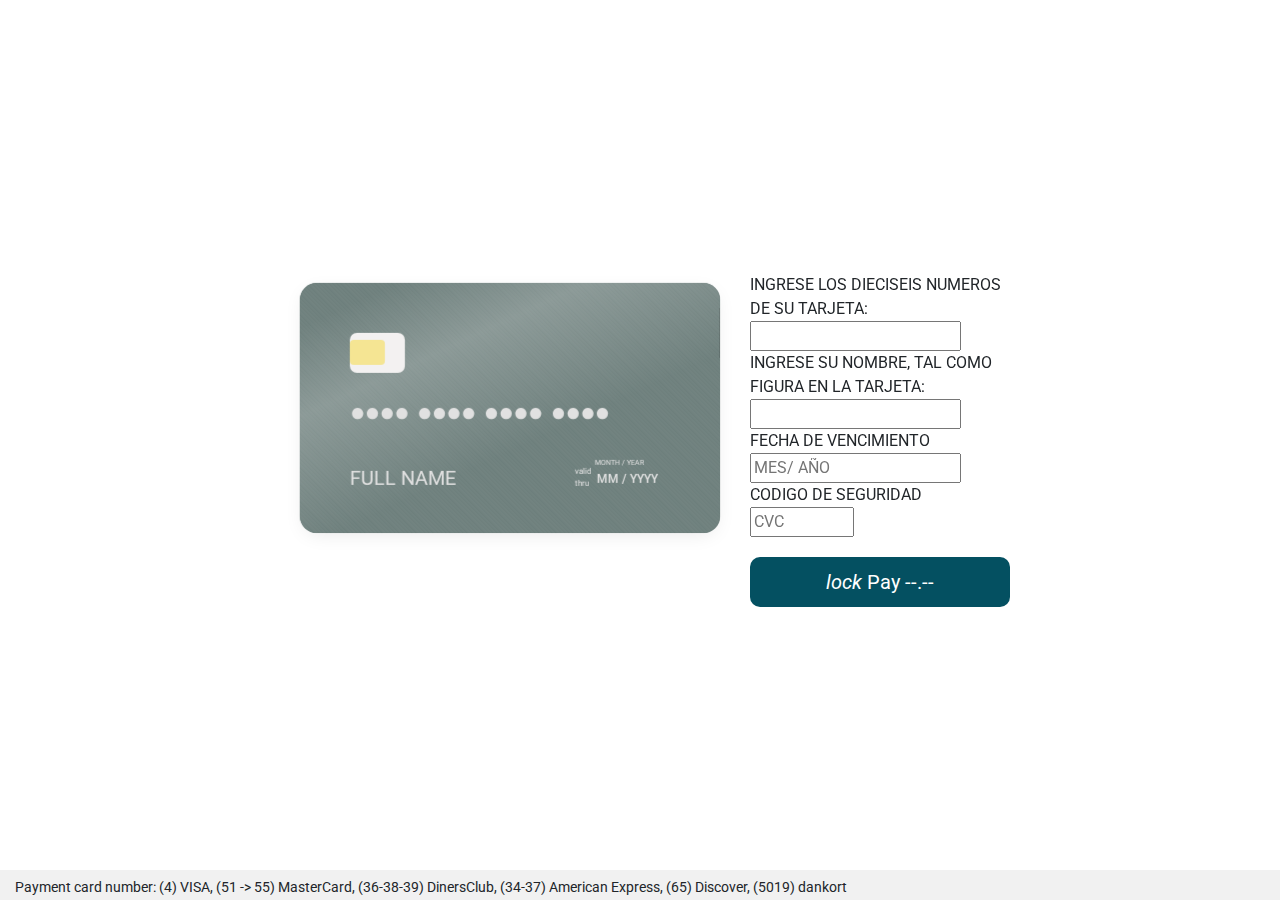
==== pagos.html @ a0149556 "contacto" ====
<!DOCTYPE html>
<html lang="en">
<head>
    <meta charset="UTF-8">
    <meta http-equiv="X-UA-Compatible" content="IE=edge">
    <meta name="viewport" content="width=device-width, initial-scale=1.0">
    <title>Document</title>
    <link rel="stylesheet" href="css/styles.css">
    <link rel="stylesheet" href="css/pagos.css">
</head>
<body class="pagos-body">
    <div class="pagos-tips">
        Payment card number: (4) VISA, (51 -> 55) MasterCard, (36-38-39) DinersClub, (34-37) American Express, (65) Discover, (5019) dankort
        </div>
        
        <div class="pagos-container">
          <div class="pagos-col1">
            <div class="pagos-card">
              <div class="pagos-front">
                <div class="pagos-type">
                  <img class="pagos-img pagos-bankid"/>
                </div>
                <span class="pagos-chip"></span>
                <span class="pagos-card_number">&#x25CF;&#x25CF;&#x25CF;&#x25CF; &#x25CF;&#x25CF;&#x25CF;&#x25CF; &#x25CF;&#x25CF;&#x25CF;&#x25CF; &#x25CF;&#x25CF;&#x25CF;&#x25CF; </span>
                <div class="pagos-date"><span class="pagos-date_value">MM / YYYY</span></div>
                <span class="pagos-fullname">FULL NAME</span>
              </div>
              <div class="pagos-back">
                <div class="pagos-magnetic"></div>
                <div class="pagos-bar"></div>
                <span class="pagos-seccode">&#x25CF;&#x25CF;&#x25CF;</span>
                <span class="pagos-chip"></span><span class="pagos-disclaimer">This card is property of Random Bank of Random corporation. <br> If found please return to Random Bank of Random corporation - 21968 Paris, Verdi Street, 34 </span>
              </div>
            </div>
          </div>
          <div class="pagos-col2">
            <label class="pagos-label">INGRESE LOS DIECISEIS NUMEROS DE SU TARJETA:</label>
            <input class="pagos-input pagos-number" type="text" ng-model="ncard" maxlength="19" onkeypress='return event.charCode >= 48 && event.charCode <= 57'/>
            <label class="pagos-label">INGRESE SU NOMBRE, TAL COMO FIGURA EN LA TARJETA:</label>
            <input class="pagos-input pagos-inputname" type="text" placeholder=""/>
            <label class="pagos-label">FECHA DE VENCIMIENTO</label>
            <input class="pagos-input pagos-expire" type="text" placeholder="MES/ AÑO"/>
            <label class="pagos-label"  >CODIGO DE SEGURIDAD</label>
            <input class="pagos-input pagos-ccv" type="text" placeholder="CVC" maxlength="3" onkeypress='return event.charCode >= 48 && event.charCode <= 57'/>
            <button class="pagos-buy"><i class="material-icons">lock</i> Pay --.-- </button>
          </div>
        </div>
    <script src="https://code.jquery.com/jquery-3.6.0.min.js"></script>
    <script src="js/pagos.js"></script>   
</body>
</html>
---- css/styles.css ----
@charset "UTF-8";

:root {
  --bs-blue: #0d6efd;
  --bs-indigo: #6610f2;
  --bs-purple: #6f42c1;
  --bs-pink: #d63384;
  --bs-red: #dc3545;
  --bs-orange: #fd7e14;
  --bs-yellow: #ffc107;
  --bs-green: #198754;
  --bs-teal: #20c997;
  --bs-cyan: #0dcaf0;
  --bs-white: #fff;
  --bs-gray: #6c757d;
  --bs-gray-dark: #343a40;
  --bs-gray-100: #f8f9fa;
  --bs-gray-200: #e9ecef;
  --bs-gray-300: #dee2e6;
  --bs-gray-400: #ced4da;
  --bs-gray-500: #adb5bd;
  --bs-gray-600: #6c757d;
  --bs-gray-700: #495057;
  --bs-gray-800: #343a40;
  --bs-gray-900: #212529;
  --bs-primary: #0d6efd;
  --bs-secondary: #6c757d;
  --bs-success: #198754;
  --bs-info: #0dcaf0;
  --bs-warning: #ffc107;
  --bs-danger: #dc3545;
  --bs-light: #f8f9fa;
  --bs-dark: #212529;
  --bs-primary-rgb: 13, 110, 253;
  --bs-secondary-rgb: 108, 117, 125;
  --bs-success-rgb: 25, 135, 84;
  --bs-info-rgb: 13, 202, 240;
  --bs-warning-rgb: 255, 193, 7;
  --bs-danger-rgb: 220, 53, 69;
  --bs-light-rgb: 248, 249, 250;
  --bs-dark-rgb: 33, 37, 41;
  --bs-white-rgb: 255, 255, 255;
  --bs-black-rgb: 0, 0, 0;
  --bs-body-rgb: 33, 37, 41;
  --bs-font-sans-serif: system-ui, -apple-system, "Segoe UI", Roboto, "Helvetica Neue", Arial, "Noto Sans", "Liberation Sans", sans-serif, "Apple Color Emoji", "Segoe UI Emoji", "Segoe UI Symbol", "Noto Color Emoji";
  --bs-font-monospace: SFMono-Regular, Menlo, Monaco, Consolas, "Liberation Mono", "Courier New", monospace;
  --bs-gradient: linear-gradient(180deg, rgba(255, 255, 255, 0.15), rgba(255, 255, 255, 0));
  --bs-body-font-family: Lato, -apple-system, BlinkMacSystemFont, Segoe UI, Roboto, Helvetica Neue, Arial, sans-serif, Apple Color Emoji, Segoe UI Emoji, Segoe UI Symbol, Noto Color Emoji;
  --bs-body-font-size: 1rem;
  --bs-body-font-weight: 400;
  --bs-body-line-height: 1.5;
  --bs-body-color: #212529;
  --bs-body-bg: #fff;
}

*,
*::before,
*::after {
  box-sizing: border-box;
}

@media (prefers-reduced-motion: no-preference) {
  :root {
    scroll-behavior: smooth;
  }
}

body {
  margin: 0;
  font-family: var(--bs-body-font-family);
  font-size: var(--bs-body-font-size);
  font-weight: var(--bs-body-font-weight);
  line-height: var(--bs-body-line-height);
  color: var(--bs-body-color);
  text-align: var(--bs-body-text-align);
  background-color: var(--bs-body-bg);
  -webkit-text-size-adjust: 100%;
  -webkit-tap-highlight-color: rgba(0, 0, 0, 0);
}

hr {
  margin: 1rem 0;
  color: inherit;
  background-color: currentColor;
  border: 0;
  opacity: 0.25;
}

hr:not([size]) {
  height: 1px;
}

h6, .h6, h5, .h5, h4, .h4, h3, .h3, h2, .h2, h1, .h1 {
  margin-top: 0;
  margin-bottom: 0.5rem;
  font-weight: 700;
  line-height: 1.2;
}

h1, .h1 {
  font-size: calc(1.375rem + 1.5vw);
}
@media (min-width: 1200px) {
  h1, .h1 {
    font-size: 2.5rem;
  }
}

h2, .h2 {
  font-size: calc(1.325rem + 0.9vw);
}
@media (min-width: 1200px) {
  h2, .h2 {
    font-size: 2rem;
  }
}

h3, .h3 {
  font-size: calc(1.3rem + 0.6vw);
}
@media (min-width: 1200px) {
  h3, .h3 {
    font-size: 1.75rem;
  }
}

h4, .h4 {
  font-size: calc(1.275rem + 0.3vw);
}
@media (min-width: 1200px) {
  h4, .h4 {
    font-size: 1.5rem;
  }
}

h5, .h5 {
  font-size: 1.25rem;
}

h6, .h6 {
  font-size: 1rem;
}

p {
  margin-top: 0;
  margin-bottom: 1rem;
}

abbr[title],
abbr[data-bs-original-title] {
  -webkit-text-decoration: underline dotted;
          text-decoration: underline dotted;
  cursor: help;
  -webkit-text-decoration-skip-ink: none;
          text-decoration-skip-ink: none;
}

address {
  margin-bottom: 1rem;
  font-style: normal;
  line-height: inherit;
}

ol,
ul {
  padding-left: 2rem;
}

ol,
ul,
dl {
  margin-top: 0;
  margin-bottom: 1rem;
}

ol ol,
ul ul,
ol ul,
ul ol {
  margin-bottom: 0;
}

dt {
  font-weight: 700;
}

dd {
  margin-bottom: 0.5rem;
  margin-left: 0;
}

blockquote {
  margin: 0 0 1rem;
}

b,
strong {
  font-weight: bolder;
}

small, .small {
  font-size: 0.875em;
}

mark, .mark {
  padding: 0.2em;
  background-color: #fcf8e3;
}

.calcular-form{
  display: block;
  background-color: rgb(200, 200, 226);


  border-color: rgb(51, 51, 163);
  height: 5rem;
}

.calcular-form-contenido{
  display: block;
  background-color: rgb(200, 200, 226);
  border-color: rgb(51, 51, 163);
}

sub,
sup {
  position: relative;
  font-size: 0.75em;
  line-height: 0;
  vertical-align: baseline;
}

sub {
  bottom: -0.25em;
}

sup {
  top: -0.5em;
}

a {
  color: #0d6efd;
  text-decoration: underline;
}
a:hover {
  color: #0a58ca;
}

a:not([href]):not([class]), a:not([href]):not([class]):hover {
  color: inherit;
  text-decoration: none;
}

pre,
code,
kbd,
samp {
  font-family: var(--bs-font-monospace);
  font-size: 1em;
  direction: ltr /* rtl:ignore */;
  unicode-bidi: bidi-override;
}

pre {
  display: block;
  margin-top: 0;
  margin-bottom: 1rem;
  overflow: auto;
  font-size: 0.875em;
}
pre code {
  font-size: inherit;
  color: inherit;
  word-break: normal;
}

code {
  font-size: 0.875em;
  color: #d63384;
  word-wrap: break-word;
}
a > code {
  color: inherit;
}

kbd {
  padding: 0.2rem 0.4rem;
  font-size: 0.875em;
  color: #fff;
  background-color: #212529;
  border-radius: 0.2rem;
}
kbd kbd {
  padding: 0;
  font-size: 1em;
  font-weight: 700;
}

figure {
  margin: 0 0 1rem;
}

img,
svg {
  vertical-align: middle;
}

table {
  caption-side: bottom;
  border-collapse: collapse;
}

caption {
  padding-top: 0.5rem;
  padding-bottom: 0.5rem;
  color: #6c757d;
  text-align: left;
}

th {
  text-align: inherit;
  text-align: -webkit-match-parent;
}

thead,
tbody,
tfoot,
tr,
td,
th {
  border-color: inherit;
  border-style: solid;
  border-width: 0;
}

label {
  display: inline-block;
}

button {
  border-radius: 0;
}

button:focus:not(:focus-visible) {
  outline: 0;
}

input,
button,
select,
optgroup,
textarea {
  margin: 0;
  font-family: inherit;
  font-size: inherit;
  line-height: inherit;
}

button,
select {
  text-transform: none;
}

[role=button] {
  cursor: pointer;
}

select {
  word-wrap: normal;
}
select:disabled {
  opacity: 1;
}

[list]::-webkit-calendar-picker-indicator {
  display: none;
}

button,
[type=button],
[type=reset],
[type=submit] {
  -webkit-appearance: button;
}
button:not(:disabled),
[type=button]:not(:disabled),
[type=reset]:not(:disabled),
[type=submit]:not(:disabled) {
  cursor: pointer;
}

::-moz-focus-inner {
  padding: 0;
  border-style: none;
}

textarea {
  resize: vertical;
}

fieldset {
  min-width: 0;
  padding: 0;
  margin: 0;
  border: 0;
}

legend {
  float: left;
  width: 100%;
  padding: 0;
  margin-bottom: 0.5rem;
  font-size: calc(1.275rem + 0.3vw);
  line-height: inherit;
}
@media (min-width: 1200px) {
  legend {
    font-size: 1.5rem;
  }
}
legend + * {
  clear: left;
}

::-webkit-datetime-edit-fields-wrapper,
::-webkit-datetime-edit-text,
::-webkit-datetime-edit-minute,
::-webkit-datetime-edit-hour-field,
::-webkit-datetime-edit-day-field,
::-webkit-datetime-edit-month-field,
::-webkit-datetime-edit-year-field {
  padding: 0;
}

::-webkit-inner-spin-button {
  height: auto;
}

[type=calcular] {
  outline-offset: -2px;
  -webkit-appearance: textfield;
}

/* rtl:raw:
[type="tel"],
[type="url"],
[type="email"],
[type="number"] {
  direction: ltr;
}
*/
::-webkit-calcular-decoration {
  -webkit-appearance: none;
}

::-webkit-color-swatch-wrapper {
  padding: 0;
}

::-webkit-file-upload-button {
  font: inherit;
}

::file-selector-button {
  font: inherit;
}

::-webkit-file-upload-button {
  font: inherit;
  -webkit-appearance: button;
}

output {
  display: inline-block;
}

iframe {
  border: 0;
}

summary {
  display: list-item;
  cursor: pointer;
}

progress {
  vertical-align: baseline;
}

[hidden] {
  display: none !important;
}

.lead {
  font-size: 1.25rem;
  font-weight: 300;
}

.display-1 {
  font-size: calc(1.625rem + 4.5vw);
  font-weight: 300;
  line-height: 1.2;
}
@media (min-width: 1200px) {
  .display-1 {
    font-size: 5rem;
  }
}

.display-2 {
  font-size: calc(1.575rem + 3.9vw);
  font-weight: 300;
  line-height: 1.2;
}
@media (min-width: 1200px) {
  .display-2 {
    font-size: 4.5rem;
  }
}

.display-3 {
  font-size: calc(1.525rem + 3.3vw);
  font-weight: 300;
  line-height: 1.2;
}
@media (min-width: 1200px) {
  .display-3 {
    font-size: 4rem;
  }
}

.display-4 {
  font-size: calc(1.475rem + 2.7vw);
  font-weight: 300;
  line-height: 1.2;
}
@media (min-width: 1200px) {
  .display-4 {
    font-size: 3.5rem;
  }
}

.display-5 {
  font-size: calc(1.425rem + 2.1vw);
  font-weight: 300;
  line-height: 1.2;
}
@media (min-width: 1200px) {
  .display-5 {
    font-size: 3rem;
  }
}

.display-6 {
  font-size: calc(1.375rem + 1.5vw);
  font-weight: 300;
  line-height: 1.2;
}
@media (min-width: 1200px) {
  .display-6 {
    font-size: 2.5rem;
  }
}

.list-unstyled {
  padding-left: 0;
  list-style: none;
}

.list-inline {
  padding-left: 0;
  list-style: none;
}

.list-inline-item {
  display: inline-block;
}
.list-inline-item:not(:last-child) {
  margin-right: 0.5rem;
}

.initialism {
  font-size: 0.875em;
  text-transform: uppercase;
}

.blockquote {
  margin-bottom: 1rem;
  font-size: 1.25rem;
}
.blockquote > :last-child {
  margin-bottom: 0;
}

.blockquote-footer {
  margin-top: -1rem;
  margin-bottom: 1rem;
  font-size: 0.875em;
  color: #6c757d;
}
.blockquote-footer::before {
  content: "— ";
}

.img-fluid {
  max-width: 100%;
  height: auto;
}

.img-thumbnail {
  padding: 0.25rem;
  background-color: #fff;
  border: 1px solid #dee2e6;
  border-radius: 0.25rem;
  max-width: 100%;
  height: auto;
}

.figure {
  display: inline-block;
}

.figure-img {
  margin-bottom: 0.5rem;
  line-height: 1;
}

.figure-caption {
  font-size: 0.875em;
  color: #6c757d;
}

.container,
.container-fluid,
.container-xxl,
.container-xl,
.container-lg,
.container-md,
.container-sm {
  width: 100%;
  padding-right: var(--bs-gutter-x, 0.75rem);
  padding-left: var(--bs-gutter-x, 0.75rem);
  margin-right: auto;
  margin-left: auto;
}

@media (min-width: 576px) {
  .container-sm, .container {
    max-width: 540px;
  }
}
@media (min-width: 768px) {
  .container-md, .container-sm, .container {
    max-width: 720px;
  }
}
@media (min-width: 992px) {
  .container-lg, .container-md, .container-sm, .container {
    max-width: 960px;
  }
}
@media (min-width: 1200px) {
  .container-xl, .container-lg, .container-md, .container-sm, .container {
    max-width: 1140px;
  }
}
@media (min-width: 1400px) {
  .container-xxl, .container-xl, .container-lg, .container-md, .container-sm, .container {
    max-width: 1320px;
  }
}
.row {
  --bs-gutter-x: 1.5rem;
  --bs-gutter-y: 0;
  display: flex;
  flex-wrap: wrap;
  margin-top: calc(var(--bs-gutter-y) * -.1);
  margin-right: calc(var(--bs-gutter-x) * -.5);
  margin-left: calc(var(--bs-gutter-x) * -.5);
}
.row > * {
  flex-shrink: 0;
  width: 100%;
  max-width: 100%;
  padding-right: calc(var(--bs-gutter-x) * .5);
  padding-left: calc(var(--bs-gutter-x) * .5);
  margin-top: var(--bs-gutter-y);
}

.col {
  flex: 1 0 0%;
}

.row-cols-auto > * {
  flex: 0 0 auto;
  width: auto;
}

.row-cols-1 > * {
  flex: 0 0 auto;
  width: 100%;
}

.row-cols-2 > * {
  flex: 0 0 auto;
  width: 50%;
}

.row-cols-3 > * {
  flex: 0 0 auto;
  width: 33.3333333333%;
}

.row-cols-4 > * {
  flex: 0 0 auto;
  width: 25%;
}

.row-cols-5 > * {
  flex: 0 0 auto;
  width: 20%;
}

.row-cols-6 > * {
  flex: 0 0 auto;
  width: 16.6666666667%;
}

.col-auto {
  flex: 0 0 auto;
  width: auto;
}

.col-1 {
  flex: 0 0 auto;
  width: 8.33333333%;
}

.col-2 {
  flex: 0 0 auto;
  width: 16.66666667%;
}

.col-3 {
  flex: 0 0 auto;
  width: 25%;
}

.col-4 {
  flex: 0 0 auto;
  width: 33.33333333%;
}

.col-5 {
  flex: 0 0 auto;
  width: 41.66666667%;
}

.col-6 {
  flex: 0 0 auto;
  width: 50%;
}

.col-7 {
  flex: 0 0 auto;
  width: 58.33333333%;
}

.col-8 {
  flex: 0 0 auto;
  width: 66.66666667%;
}

.col-9 {
  flex: 0 0 auto;
  width: 75%;
}

.col-10 {
  flex: 0 0 auto;
  width: 83.33333333%;
}

.col-11 {
  flex: 0 0 auto;
  width: 91.66666667%;
}

.col-12 {
  flex: 0 0 auto;
  width: 100%;
}

.offset-1 {
  margin-left: 8.33333333%;
}

.offset-2 {
  margin-left: 16.66666667%;
}

.offset-3 {
  margin-left: 25%;
}

.offset-4 {
  margin-left: 33.33333333%;
}

.offset-5 {
  margin-left: 41.66666667%;
}

.offset-6 {
  margin-left: 50%;
}

.offset-7 {
  margin-left: 58.33333333%;
}

.offset-8 {
  margin-left: 66.66666667%;
}

.offset-9 {
  margin-left: 75%;
}

.offset-10 {
  margin-left: 83.33333333%;
}

.offset-11 {
  margin-left: 91.66666667%;
}

.g-0,
.gx-0 {
  --bs-gutter-x: 0;
}

.g-0,
.gy-0 {
  --bs-gutter-y: 0;
}

.g-1,
.gx-1 {
  --bs-gutter-x: 0.25rem;
}

.g-1,
.gy-1 {
  --bs-gutter-y: 0.25rem;
}

.g-2,
.gx-2 {
  --bs-gutter-x: 0.5rem;
}

.g-2,
.gy-2 {
  --bs-gutter-y: 0.5rem;
}

.g-3,
.gx-3 {
  --bs-gutter-x: 1rem;
}

.g-3,
.gy-3 {
  --bs-gutter-y: 1rem;
}

.g-4,
.gx-4 {
  --bs-gutter-x: 1.5rem;
}

.g-4,
.gy-4 {
  --bs-gutter-y: 1.5rem;
}

.g-5,
.gx-5 {
  --bs-gutter-x: 3rem;
}

.g-5,
.gy-5 {
  --bs-gutter-y: 3rem;
}

@media (min-width: 576px) {
  .col-sm {
    flex: 1 0 0%;
  }

  .row-cols-sm-auto > * {
    flex: 0 0 auto;
    width: auto;
  }

  .row-cols-sm-1 > * {
    flex: 0 0 auto;
    width: 100%;
  }

  .row-cols-sm-2 > * {
    flex: 0 0 auto;
    width: 50%;
  }

  .row-cols-sm-3 > * {
    flex: 0 0 auto;
    width: 33.3333333333%;
  }

  .row-cols-sm-4 > * {
    flex: 0 0 auto;
    width: 25%;
  }

  .row-cols-sm-5 > * {
    flex: 0 0 auto;
    width: 20%;
  }

  .row-cols-sm-6 > * {
    flex: 0 0 auto;
    width: 16.6666666667%;
  }

  .col-sm-auto {
    flex: 0 0 auto;
    width: auto;
  }

  .col-sm-1 {
    flex: 0 0 auto;
    width: 8.33333333%;
  }

  .col-sm-2 {
    flex: 0 0 auto;
    width: 16.66666667%;
  }

  .col-sm-3 {
    flex: 0 0 auto;
    width: 25%;
  }

  .col-sm-4 {
    flex: 0 0 auto;
    width: 33.33333333%;
  }

  .col-sm-5 {
    flex: 0 0 auto;
    width: 41.66666667%;
  }

  .col-sm-6 {
    flex: 0 0 auto;
    width: 50%;
  }

  .col-sm-7 {
    flex: 0 0 auto;
    width: 58.33333333%;
  }

  .col-sm-8 {
    flex: 0 0 auto;
    width: 66.66666667%;
  }

  .col-sm-9 {
    flex: 0 0 auto;
    width: 75%;
  }

  .col-sm-10 {
    flex: 0 0 auto;
    width: 83.33333333%;
  }

  .col-sm-11 {
    flex: 0 0 auto;
    width: 91.66666667%;
  }

  .col-sm-12 {
    flex: 0 0 auto;
    width: 100%;
  }

  .offset-sm-0 {
    margin-left: 0;
  }

  .offset-sm-1 {
    margin-left: 8.33333333%;
  }

  .offset-sm-2 {
    margin-left: 16.66666667%;
  }

  .offset-sm-3 {
    margin-left: 25%;
  }

  .offset-sm-4 {
    margin-left: 33.33333333%;
  }

  .offset-sm-5 {
    margin-left: 41.66666667%;
  }

  .offset-sm-6 {
    margin-left: 50%;
  }

  .offset-sm-7 {
    margin-left: 58.33333333%;
  }

  .offset-sm-8 {
    margin-left: 66.66666667%;
  }

  .offset-sm-9 {
    margin-left: 75%;
  }

  .offset-sm-10 {
    margin-left: 83.33333333%;
  }

  .offset-sm-11 {
    margin-left: 91.66666667%;
  }

  .g-sm-0,
.gx-sm-0 {
    --bs-gutter-x: 0;
  }

  .g-sm-0,
.gy-sm-0 {
    --bs-gutter-y: 0;
  }

  .g-sm-1,
.gx-sm-1 {
    --bs-gutter-x: 0.25rem;
  }

  .g-sm-1,
.gy-sm-1 {
    --bs-gutter-y: 0.25rem;
  }

  .g-sm-2,
.gx-sm-2 {
    --bs-gutter-x: 0.5rem;
  }

  .g-sm-2,
.gy-sm-2 {
    --bs-gutter-y: 0.5rem;
  }

  .g-sm-3,
.gx-sm-3 {
    --bs-gutter-x: 1rem;
  }

  .g-sm-3,
.gy-sm-3 {
    --bs-gutter-y: 1rem;
  }

  .g-sm-4,
.gx-sm-4 {
    --bs-gutter-x: 1.5rem;
  }

  .g-sm-4,
.gy-sm-4 {
    --bs-gutter-y: 1.5rem;
  }

  .g-sm-5,
.gx-sm-5 {
    --bs-gutter-x: 3rem;
  }

  .g-sm-5,
.gy-sm-5 {
    --bs-gutter-y: 3rem;
  }
}
@media (min-width: 768px) {
  .col-md {
    flex: 1 0 0%;
  }

  .row-cols-md-auto > * {
    flex: 0 0 auto;
    width: auto;
  }

  .row-cols-md-1 > * {
    flex: 0 0 auto;
    width: 100%;
  }

  .row-cols-md-2 > * {
    flex: 0 0 auto;
    width: 50%;
  }

  .row-cols-md-3 > * {
    flex: 0 0 auto;
    width: 33.3333333333%;
  }

  .row-cols-md-4 > * {
    flex: 0 0 auto;
    width: 25%;
  }

  .row-cols-md-5 > * {
    flex: 0 0 auto;
    width: 20%;
  }

  .row-cols-md-6 > * {
    flex: 0 0 auto;
    width: 16.6666666667%;
  }

  .col-md-auto {
    flex: 0 0 auto;
    width: auto;
  }

  .col-md-1 {
    flex: 0 0 auto;
    width: 8.33333333%;
  }

  .col-md-2 {
    flex: 0 0 auto;
    width: 16.66666667%;
  }

  .col-md-3 {
    flex: 0 0 auto;
    width: 25%;
  }

  .col-md-4 {
    flex: 0 0 auto;
    width: 33.33333333%;
  }

  .col-md-5 {
    flex: 0 0 auto;
    width: 41.66666667%;
  }

  .col-md-6 {
    flex: 0 0 auto;
    width: 50%;
  }

  .col-md-7 {
    flex: 0 0 auto;
    width: 58.33333333%;
  }

  .col-md-8 {
    flex: 0 0 auto;
    width: 66.66666667%;
  }

  .col-md-9 {
    flex: 0 0 auto;
    width: 75%;
  }

  .col-md-10 {
    flex: 0 0 auto;
    width: 83.33333333%;
  }

  .col-md-11 {
    flex: 0 0 auto;
    width: 91.66666667%;
  }

  .col-md-12 {
    flex: 0 0 auto;
    width: 100%;
  }

  .offset-md-0 {
    margin-left: 0;
  }

  .offset-md-1 {
    margin-left: 8.33333333%;
  }

  .offset-md-2 {
    margin-left: 16.66666667%;
  }

  .offset-md-3 {
    margin-left: 25%;
  }

  .offset-md-4 {
    margin-left: 33.33333333%;
  }

  .offset-md-5 {
    margin-left: 41.66666667%;
  }

  .offset-md-6 {
    margin-left: 50%;
  }

  .offset-md-7 {
    margin-left: 58.33333333%;
  }

  .offset-md-8 {
    margin-left: 66.66666667%;
  }

  .offset-md-9 {
    margin-left: 75%;
  }

  .offset-md-10 {
    margin-left: 83.33333333%;
  }

  .offset-md-11 {
    margin-left: 91.66666667%;
  }

  .g-md-0,
.gx-md-0 {
    --bs-gutter-x: 0;
  }

  .g-md-0,
.gy-md-0 {
    --bs-gutter-y: 0;
  }

  .g-md-1,
.gx-md-1 {
    --bs-gutter-x: 0.25rem;
  }

  .g-md-1,
.gy-md-1 {
    --bs-gutter-y: 0.25rem;
  }

  .g-md-2,
.gx-md-2 {
    --bs-gutter-x: 0.5rem;
  }

  .g-md-2,
.gy-md-2 {
    --bs-gutter-y: 0.5rem;
  }

  .g-md-3,
.gx-md-3 {
    --bs-gutter-x: 1rem;
  }

  .g-md-3,
.gy-md-3 {
    --bs-gutter-y: 1rem;
  }

  .g-md-4,
.gx-md-4 {
    --bs-gutter-x: 1.5rem;
  }

  .g-md-4,
.gy-md-4 {
    --bs-gutter-y: 1.5rem;
  }

  .g-md-5,
.gx-md-5 {
    --bs-gutter-x: 3rem;
  }

  .g-md-5,
.gy-md-5 {
    --bs-gutter-y: 3rem;
  }
}
@media (min-width: 992px) {
  .col-lg {
    flex: 1 0 0%;
  }

  .row-cols-lg-auto > * {
    flex: 0 0 auto;
    width: auto;
  }

  .row-cols-lg-1 > * {
    flex: 0 0 auto;
    width: 100%;
  }

  .row-cols-lg-2 > * {
    flex: 0 0 auto;
    width: 50%;
  }

  .row-cols-lg-3 > * {
    flex: 0 0 auto;
    width: 33.3333333333%;
  }

  .row-cols-lg-4 > * {
    flex: 0 0 auto;
    width: 25%;
  }

  .row-cols-lg-5 > * {
    flex: 0 0 auto;
    width: 20%;
  }

  .row-cols-lg-6 > * {
    flex: 0 0 auto;
    width: 16.6666666667%;
  }

  .col-lg-auto {
    flex: 0 0 auto;
    width: auto;
  }

  .col-lg-1 {
    flex: 0 0 auto;
    width: 8.33333333%;
  }

  .col-lg-2 {
    flex: 0 0 auto;
    width: 16.66666667%;
  }

  .col-lg-3 {
    flex: 0 0 auto;
    width: 25%;
  }

  .col-lg-4 {
    flex: 0 0 auto;
    width: 33.33333333%;
  }

  .col-lg-5 {
    flex: 0 0 auto;
    width: 41.66666667%;
  }

  .col-lg-6 {
    flex: 0 0 auto;
    width: 50%;
  }

  .col-lg-7 {
    flex: 0 0 auto;
    width: 58.33333333%;
  }

  .col-lg-8 {
    flex: 0 0 auto;
    width: 66.66666667%;
  }

  .col-lg-9 {
    flex: 0 0 auto;
    width: 75%;
  }

  .col-lg-10 {
    flex: 0 0 auto;
    width: 83.33333333%;
  }

  .col-lg-11 {
    flex: 0 0 auto;
    width: 91.66666667%;
  }

  .col-lg-12 {
    flex: 0 0 auto;
    width: 100%;
  }

  .offset-lg-0 {
    margin-left: 0;
  }

  .offset-lg-1 {
    margin-left: 8.33333333%;
  }

  .offset-lg-2 {
    margin-left: 16.66666667%;
  }

  .offset-lg-3 {
    margin-left: 25%;
  }

  .offset-lg-4 {
    margin-left: 33.33333333%;
  }

  .offset-lg-5 {
    margin-left: 41.66666667%;
  }

  .offset-lg-6 {
    margin-left: 50%;
  }

  .offset-lg-7 {
    margin-left: 58.33333333%;
  }

  .offset-lg-8 {
    margin-left: 66.66666667%;
  }

  .offset-lg-9 {
    margin-left: 75%;
  }

  .offset-lg-10 {
    margin-left: 83.33333333%;
  }

  .offset-lg-11 {
    margin-left: 91.66666667%;
  }

  .g-lg-0,
.gx-lg-0 {
    --bs-gutter-x: 0;
  }

  .g-lg-0,
.gy-lg-0 {
    --bs-gutter-y: 0;
  }

  .g-lg-1,
.gx-lg-1 {
    --bs-gutter-x: 0.25rem;
  }

  .g-lg-1,
.gy-lg-1 {
    --bs-gutter-y: 0.25rem;
  }

  .g-lg-2,
.gx-lg-2 {
    --bs-gutter-x: 0.5rem;
  }

  .g-lg-2,
.gy-lg-2 {
    --bs-gutter-y: 0.5rem;
  }

  .g-lg-3,
.gx-lg-3 {
    --bs-gutter-x: 1rem;
  }

  .g-lg-3,
.gy-lg-3 {
    --bs-gutter-y: 1rem;
  }

  .g-lg-4,
.gx-lg-4 {
    --bs-gutter-x: 1.5rem;
  }

  .g-lg-4,
.gy-lg-4 {
    --bs-gutter-y: 1.5rem;
  }

  .g-lg-5,
.gx-lg-5 {
    --bs-gutter-x: 3rem;
  }

  .g-lg-5,
.gy-lg-5 {
    --bs-gutter-y: 3rem;
  }
}
@media (min-width: 1200px) {
  .col-xl {
    flex: 1 0 0%;
  }

  .row-cols-xl-auto > * {
    flex: 0 0 auto;
    width: auto;
  }

  .row-cols-xl-1 > * {
    flex: 0 0 auto;
    width: 100%;
  }

  .row-cols-xl-2 > * {
    flex: 0 0 auto;
    width: 50%;
  }

  .row-cols-xl-3 > * {
    flex: 0 0 auto;
    width: 33.3333333333%;
  }

  .row-cols-xl-4 > * {
    flex: 0 0 auto;
    width: 25%;
  }

  .row-cols-xl-5 > * {
    flex: 0 0 auto;
    width: 20%;
  }

  .row-cols-xl-6 > * {
    flex: 0 0 auto;
    width: 16.6666666667%;
  }

  .col-xl-auto {
    flex: 0 0 auto;
    width: auto;
  }

  .col-xl-1 {
    flex: 0 0 auto;
    width: 8.33333333%;
  }

  .col-xl-2 {
    flex: 0 0 auto;
    width: 16.66666667%;
  }

  .col-xl-3 {
    flex: 0 0 auto;
    width: 25%;
  }

  .col-xl-4 {
    flex: 0 0 auto;
    width: 33.33333333%;
  }

  .col-xl-5 {
    flex: 0 0 auto;
    width: 41.66666667%;
  }

  .col-xl-6 {
    flex: 0 0 auto;
    width: 50%;
  }

  .col-xl-7 {
    flex: 0 0 auto;
    width: 58.33333333%;
  }

  .col-xl-8 {
    flex: 0 0 auto;
    width: 66.66666667%;
  }

  .col-xl-9 {
    flex: 0 0 auto;
    width: 75%;
  }

  .col-xl-10 {
    flex: 0 0 auto;
    width: 83.33333333%;
  }

  .col-xl-11 {
    flex: 0 0 auto;
    width: 91.66666667%;
  }

  .col-xl-12 {
    flex: 0 0 auto;
    width: 100%;
  }

  .offset-xl-0 {
    margin-left: 0;
  }

  .offset-xl-1 {
    margin-left: 8.33333333%;
  }

  .offset-xl-2 {
    margin-left: 16.66666667%;
  }

  .offset-xl-3 {
    margin-left: 25%;
  }

  .offset-xl-4 {
    margin-left: 33.33333333%;
  }

  .offset-xl-5 {
    margin-left: 41.66666667%;
  }

  .offset-xl-6 {
    margin-left: 50%;
  }

  .offset-xl-7 {
    margin-left: 58.33333333%;
  }

  .offset-xl-8 {
    margin-left: 66.66666667%;
  }

  .offset-xl-9 {
    margin-left: 75%;
  }

  .offset-xl-10 {
    margin-left: 83.33333333%;
  }

  .offset-xl-11 {
    margin-left: 91.66666667%;
  }

  .g-xl-0,
.gx-xl-0 {
    --bs-gutter-x: 0;
  }

  .g-xl-0,
.gy-xl-0 {
    --bs-gutter-y: 0;
  }

  .g-xl-1,
.gx-xl-1 {
    --bs-gutter-x: 0.25rem;
  }

  .g-xl-1,
.gy-xl-1 {
    --bs-gutter-y: 0.25rem;
  }

  .g-xl-2,
.gx-xl-2 {
    --bs-gutter-x: 0.5rem;
  }

  .g-xl-2,
.gy-xl-2 {
    --bs-gutter-y: 0.5rem;
  }

  .g-xl-3,
.gx-xl-3 {
    --bs-gutter-x: 1rem;
  }

  .g-xl-3,
.gy-xl-3 {
    --bs-gutter-y: 1rem;
  }

  .g-xl-4,
.gx-xl-4 {
    --bs-gutter-x: 1.5rem;
  }

  .g-xl-4,
.gy-xl-4 {
    --bs-gutter-y: 1.5rem;
  }

  .g-xl-5,
.gx-xl-5 {
    --bs-gutter-x: 3rem;
  }

  .g-xl-5,
.gy-xl-5 {
    --bs-gutter-y: 3rem;
  }
}
@media (min-width: 1400px) {
  .col-xxl {
    flex: 1 0 0%;
  }

  .row-cols-xxl-auto > * {
    flex: 0 0 auto;
    width: auto;
  }

  .row-cols-xxl-1 > * {
    flex: 0 0 auto;
    width: 100%;
  }

  .row-cols-xxl-2 > * {
    flex: 0 0 auto;
    width: 50%;
  }

  .row-cols-xxl-3 > * {
    flex: 0 0 auto;
    width: 33.3333333333%;
  }

  .row-cols-xxl-4 > * {
    flex: 0 0 auto;
    width: 25%;
  }

  .row-cols-xxl-5 > * {
    flex: 0 0 auto;
    width: 20%;
  }

  .row-cols-xxl-6 > * {
    flex: 0 0 auto;
    width: 16.6666666667%;
  }

  .col-xxl-auto {
    flex: 0 0 auto;
    width: auto;
  }

  .col-xxl-1 {
    flex: 0 0 auto;
    width: 8.33333333%;
  }

  .col-xxl-2 {
    flex: 0 0 auto;
    width: 16.66666667%;
  }

  .col-xxl-3 {
    flex: 0 0 auto;
    width: 25%;
  }

  .col-xxl-4 {
    flex: 0 0 auto;
    width: 33.33333333%;
  }

  .col-xxl-5 {
    flex: 0 0 auto;
    width: 41.66666667%;
  }

  .col-xxl-6 {
    flex: 0 0 auto;
    width: 50%;
  }

  .col-xxl-7 {
    flex: 0 0 auto;
    width: 58.33333333%;
  }

  .col-xxl-8 {
    flex: 0 0 auto;
    width: 66.66666667%;
  }

  .col-xxl-9 {
    flex: 0 0 auto;
    width: 75%;
  }

  .col-xxl-10 {
    flex: 0 0 auto;
    width: 83.33333333%;
  }

  .col-xxl-11 {
    flex: 0 0 auto;
    width: 91.66666667%;
  }

  .col-xxl-12 {
    flex: 0 0 auto;
    width: 100%;
  }

  .offset-xxl-0 {
    margin-left: 0;
  }

  .offset-xxl-1 {
    margin-left: 8.33333333%;
  }

  .offset-xxl-2 {
    margin-left: 16.66666667%;
  }

  .offset-xxl-3 {
    margin-left: 25%;
  }

  .offset-xxl-4 {
    margin-left: 33.33333333%;
  }

  .offset-xxl-5 {
    margin-left: 41.66666667%;
  }

  .offset-xxl-6 {
    margin-left: 50%;
  }

  .offset-xxl-7 {
    margin-left: 58.33333333%;
  }

  .offset-xxl-8 {
    margin-left: 66.66666667%;
  }

  .offset-xxl-9 {
    margin-left: 75%;
  }

  .offset-xxl-10 {
    margin-left: 83.33333333%;
  }

  .offset-xxl-11 {
    margin-left: 91.66666667%;
  }

  .g-xxl-0,
.gx-xxl-0 {
    --bs-gutter-x: 0;
  }

  .g-xxl-0,
.gy-xxl-0 {
    --bs-gutter-y: 0;
  }

  .g-xxl-1,
.gx-xxl-1 {
    --bs-gutter-x: 0.25rem;
  }

  .g-xxl-1,
.gy-xxl-1 {
    --bs-gutter-y: 0.25rem;
  }

  .g-xxl-2,
.gx-xxl-2 {
    --bs-gutter-x: 0.5rem;
  }

  .g-xxl-2,
.gy-xxl-2 {
    --bs-gutter-y: 0.5rem;
  }

  .g-xxl-3,
.gx-xxl-3 {
    --bs-gutter-x: 1rem;
  }

  .g-xxl-3,
.gy-xxl-3 {
    --bs-gutter-y: 1rem;
  }

  .g-xxl-4,
.gx-xxl-4 {
    --bs-gutter-x: 1.5rem;
  }

  .g-xxl-4,
.gy-xxl-4 {
    --bs-gutter-y: 1.5rem;
  }

  .g-xxl-5,
.gx-xxl-5 {
    --bs-gutter-x: 3rem;
  }

  .g-xxl-5,
.gy-xxl-5 {
    --bs-gutter-y: 3rem;
  }
}
.table {
  --bs-table-bg: transparent;
  --bs-table-accent-bg: transparent;
  --bs-table-striped-color: #212529;
  --bs-table-striped-bg: rgba(0, 0, 0, 0.05);
  --bs-table-active-color: #212529;
  --bs-table-active-bg: rgba(0, 0, 0, 0.1);
  --bs-table-hover-color: #212529;
  --bs-table-hover-bg: rgba(0, 0, 0, 0.075);
  width: 100%;
  margin-bottom: 1rem;
  color: #212529;
  vertical-align: top;
  border-color: #dee2e6;
}
.table > :not(caption) > * > * {
  padding: 0.5rem 0.5rem;
  background-color: var(--bs-table-bg);
  border-bottom-width: 1px;
  box-shadow: inset 0 0 0 9999px var(--bs-table-accent-bg);
}
.table > tbody {
  vertical-align: inherit;
}
.table > thead {
  vertical-align: bottom;
}
.table > :not(:last-child) > :last-child > * {
  border-bottom-color: currentColor;
}

.caption-top {
  caption-side: top;
}

.table-sm > :not(caption) > * > * {
  padding: 0.25rem 0.25rem;
}

.table-bordered > :not(caption) > * {
  border-width: 1px 0;
}
.table-bordered > :not(caption) > * > * {
  border-width: 0 1px;
}

.table-borderless > :not(caption) > * > * {
  border-bottom-width: 0;
}

.table-striped > tbody > tr:nth-of-type(odd) {
  --bs-table-accent-bg: var(--bs-table-striped-bg);
  color: var(--bs-table-striped-color);
}

.table-active {
  --bs-table-accent-bg: var(--bs-table-active-bg);
  color: var(--bs-table-active-color);
}

.table-hover > tbody > tr:hover {
  --bs-table-accent-bg: var(--bs-table-hover-bg);
  color: var(--bs-table-hover-color);
}

.table-primary {
  --bs-table-bg: #cfe2ff;
  --bs-table-striped-bg: #c5d7f2;
  --bs-table-striped-color: #000;
  --bs-table-active-bg: #bacbe6;
  --bs-table-active-color: #000;
  --bs-table-hover-bg: #bfd1ec;
  --bs-table-hover-color: #000;
  color: #000;
  border-color: #bacbe6;
}

.table-secondary {
  --bs-table-bg: #e2e3e5;
  --bs-table-striped-bg: #d7d8da;
  --bs-table-striped-color: #000;
  --bs-table-active-bg: #cbccce;
  --bs-table-active-color: #000;
  --bs-table-hover-bg: #d1d2d4;
  --bs-table-hover-color: #000;
  color: #000;
  border-color: #cbccce;
}

.table-success {
  --bs-table-bg: #d1e7dd;
  --bs-table-striped-bg: #c7dbd2;
  --bs-table-striped-color: #000;
  --bs-table-active-bg: #bcd0c7;
  --bs-table-active-color: #000;
  --bs-table-hover-bg: #c1d6cc;
  --bs-table-hover-color: #000;
  color: #000;
  border-color: #bcd0c7;
}

.table-info {
  --bs-table-bg: #cff4fc;
  --bs-table-striped-bg: #c5e8ef;
  --bs-table-striped-color: #000;
  --bs-table-active-bg: #badce3;
  --bs-table-active-color: #000;
  --bs-table-hover-bg: #bfe2e9;
  --bs-table-hover-color: #000;
  color: #000;
  border-color: #badce3;
}

.table-warning {
  --bs-table-bg: #fff3cd;
  --bs-table-striped-bg: #f2e7c3;
  --bs-table-striped-color: #000;
  --bs-table-active-bg: #e6dbb9;
  --bs-table-active-color: #000;
  --bs-table-hover-bg: #ece1be;
  --bs-table-hover-color: #000;
  color: #000;
  border-color: #e6dbb9;
}

.table-danger {
  --bs-table-bg: #f8d7da;
  --bs-table-striped-bg: #eccccf;
  --bs-table-striped-color: #000;
  --bs-table-active-bg: #dfc2c4;
  --bs-table-active-color: #000;
  --bs-table-hover-bg: #e5c7ca;
  --bs-table-hover-color: #000;
  color: #000;
  border-color: #dfc2c4;
}

.table-light {
  --bs-table-bg: #f8f9fa;
  --bs-table-striped-bg: #ecedee;
  --bs-table-striped-color: #000;
  --bs-table-active-bg: #dfe0e1;
  --bs-table-active-color: #000;
  --bs-table-hover-bg: #e5e6e7;
  --bs-table-hover-color: #000;
  color: #000;
  border-color: #dfe0e1;
}

.table-dark {
  --bs-table-bg: #212529;
  --bs-table-striped-bg: #2c3034;
  --bs-table-striped-color: #fff;
  --bs-table-active-bg: #373b3e;
  --bs-table-active-color: #fff;
  --bs-table-hover-bg: #323539;
  --bs-table-hover-color: #fff;
  color: #fff;
  border-color: #373b3e;
}

.table-responsive {
  overflow-x: auto;
  -webkit-overflow-scrolling: touch;
}

@media (max-width: 575.98px) {
  .table-responsive-sm {
    overflow-x: auto;
    -webkit-overflow-scrolling: touch;
  }
}
@media (max-width: 767.98px) {
  .table-responsive-md {
    overflow-x: auto;
    -webkit-overflow-scrolling: touch;
  }
}
@media (max-width: 991.98px) {
  .table-responsive-lg {
    overflow-x: auto;
    -webkit-overflow-scrolling: touch;
  }
}
@media (max-width: 1199.98px) {
  .table-responsive-xl {
    overflow-x: auto;
    -webkit-overflow-scrolling: touch;
  }
}
@media (max-width: 1399.98px) {
  .table-responsive-xxl {
    overflow-x: auto;
    -webkit-overflow-scrolling: touch;
  }
}
.form-label {
  margin-bottom: 0.5rem;
}

.col-form-label {
  padding-top: calc(0.75rem + 1px);
  padding-bottom: calc(0.75rem + 1px);
  margin-bottom: 0;
  font-size: inherit;
  line-height: 1.5;
}

.col-form-label-lg {
  padding-top: calc(1rem + 1px);
  padding-bottom: calc(1rem + 1px);
  font-size: 1.25rem;
}

.col-form-label-sm {
  padding-top: calc(0.5rem + 1px);
  padding-bottom: calc(0.5rem + 1px);
  font-size: 0.875rem;
}

.form-text {
  margin-top: 0.25rem;
  font-size: 0.875em;
  color: #6c757d;
}

.form-control {
  display: block;
  width: 100%;
  padding: 0.75rem 1rem;
  font-size: 1rem;
  font-weight: 400;
  line-height: 1.5;
  color: #212529;
  background-color: #fff;
  background-clip: padding-box;
  border: 1px solid #ced4da;
  -webkit-appearance: none;
     -moz-appearance: none;
          appearance: none;
  border-radius: 0.25rem;
  transition: border-color 0.15s ease-in-out, box-shadow 0.15s ease-in-out;
}
@media (prefers-reduced-motion: reduce) {
  .form-control {
    transition: none;
  }
}
.form-control[type=file] {
  overflow: hidden;
}
.form-control[type=file]:not(:disabled):not([readonly]) {
  cursor: pointer;
}
.form-control:focus {
  color: #212529;
  background-color: #fff;
  border-color: #86b7fe;
  outline: 0;
  box-shadow: 0 0 0 0.25rem rgba(13, 110, 253, 0.25);
}
.form-control::-webkit-date-and-time-value {
  height: 1.5em;
}
.form-control::-moz-placeholder {
  color: #6c757d;
  opacity: 1;
}
.form-control:-ms-input-placeholder {
  color: #6c757d;
  opacity: 1;
}
.form-control::placeholder {
  color: #6c757d;
  opacity: 1;
}
.form-control:disabled, .form-control[readonly] {
  background-color: #e9ecef;
  opacity: 1;
}
.form-control::-webkit-file-upload-button {
  padding: 0.75rem 1rem;
  margin: 0.75rem -1rem;
  -webkit-margin-end: 1rem;
          margin-inline-end: 1rem;
  color: #212529;
  background-color: #e9ecef;
  pointer-events: none;
  border-color: inherit;
  border-style: solid;
  border-width: 0;
  border-inline-end-width: 1px;
  border-radius: 0;
  -webkit-transition: color 0.15s ease-in-out, background-color 0.15s ease-in-out, border-color 0.15s ease-in-out, box-shadow 0.15s ease-in-out;
  transition: color 0.15s ease-in-out, background-color 0.15s ease-in-out, border-color 0.15s ease-in-out, box-shadow 0.15s ease-in-out;
}
.form-control::file-selector-button {
  padding: 0.75rem 1rem;
  margin: -0.75rem -1rem;
  -webkit-margin-end: 1rem;
          margin-inline-end: 1rem;
  color: #212529;
  background-color: #e9ecef;
  pointer-events: none;
  border-color: inherit;
  border-style: solid;
  border-width: 0;
  border-inline-end-width: 1px;
  border-radius: 0;
  transition: color 0.15s ease-in-out, background-color 0.15s ease-in-out, border-color 0.15s ease-in-out, box-shadow 0.15s ease-in-out;
}
@media (prefers-reduced-motion: reduce) {
  .form-control::-webkit-file-upload-button {
    -webkit-transition: none;
    transition: none;
  }
  .form-control::file-selector-button {
    transition: none;
  }
}
.form-control:hover:not(:disabled):not([readonly])::-webkit-file-upload-button {
  background-color: #dde0e3;
}
.form-control:hover:not(:disabled):not([readonly])::file-selector-button {
  background-color: #dde0e3;
}
.form-control::-webkit-file-upload-button {
  padding: 0.75rem 1rem;
  margin: -0.75rem -1rem;
  -webkit-margin-end: 1rem;
          margin-inline-end: 1rem;
  color: #212529;
  background-color: #e9ecef;
  pointer-events: none;
  border-color: inherit;
  border-style: solid;
  border-width: 0;
  border-inline-end-width: 1px;
  border-radius: 0;
  -webkit-transition: color 0.15s ease-in-out, background-color 0.15s ease-in-out, border-color 0.15s ease-in-out, box-shadow 0.15s ease-in-out;
  transition: color 0.15s ease-in-out, background-color 0.15s ease-in-out, border-color 0.15s ease-in-out, box-shadow 0.15s ease-in-out;
}
@media (prefers-reduced-motion: reduce) {
  .form-control::-webkit-file-upload-button {
    -webkit-transition: none;
    transition: none;
  }
}
.form-control:hover:not(:disabled):not([readonly])::-webkit-file-upload-button {
  background-color: #dde0e3;
}

.form-control-plaintext {
  display: block;
  width: 100%;
  padding: 0.75rem 0;
  margin-bottom: 0;
  line-height: 1.5;
  color: #212529;
  background-color: transparent;
  border: solid transparent;
  border-width: 1px 0;
}
.form-control-plaintext.form-control-sm, .form-control-plaintext.form-control-lg {
  padding-right: 0;
  padding-left: 0;
}

.form-control-sm {
  min-height: calc(1.5em + 1rem + 2px);
  padding: 0.5rem 0.75rem;
  font-size: 0.875rem;
  border-radius: 0.2rem;
}
.form-control-sm::-webkit-file-upload-button {
  padding: 0.5rem 0.75rem;
  margin: -0.5rem -0.75rem;
  -webkit-margin-end: 0.75rem;
          margin-inline-end: 0.75rem;
}
.form-control-sm::file-selector-button {
  padding: 0.5rem 0.75rem;
  margin: -0.5rem -0.75rem;
  -webkit-margin-end: 0.75rem;
          margin-inline-end: 0.75rem;
}
.form-control-sm::-webkit-file-upload-button {
  padding: 0.5rem 0.75rem;
  margin: -0.5rem -0.75rem;
  -webkit-margin-end: 0.75rem;
          margin-inline-end: 0.75rem;
}

.form-control-lg {
  min-height: calc(1.5em + 2rem + 2px);
  padding: 1rem 1.25rem;
  font-size: 1.25rem;
  border-radius: 0.3rem;
}
.form-control-lg::-webkit-file-upload-button {
  padding: 1rem 1.25rem;
  margin: -1rem -1.25rem;
  -webkit-margin-end: 1.25rem;
          margin-inline-end: 1.25rem;
}
.form-control-lg::file-selector-button {
  padding: 1rem 1.25rem;
  margin: -1rem -1.25rem;
  -webkit-margin-end: 1.25rem;
          margin-inline-end: 1.25rem;
}
.form-control-lg::-webkit-file-upload-button {
  padding: 1rem 1.25rem;
  margin: -1rem -1.25rem;
  -webkit-margin-end: 1.25rem;
          margin-inline-end: 1.25rem;
}

textarea.form-control {
  min-height: calc(1.5em + 1.5rem + 2px);
}
textarea.form-control-sm {
  min-height: calc(1.5em + 1rem + 2px);
}
textarea.form-control-lg {
  min-height: calc(1.5em + 2rem + 2px);
}

.form-control-color {
  width: 3rem;
  height: auto;
  padding: 0.75rem;
}
.form-control-color:not(:disabled):not([readonly]) {
  cursor: pointer;
}
.form-control-color::-moz-color-swatch {
  height: 1.5em;
  border-radius: 0.25rem;
}
.form-control-color::-webkit-color-swatch {
  height: 1.5em;
  border-radius: 0.25rem;
}

.form-select {
  display: block;
  width: 100%;
  padding: 0.75rem 3rem 0.75rem 1rem;
  -moz-padding-start: calc(1rem - 3px);
  font-size: 1rem;
  font-weight: 400;
  line-height: 1.5;
  color: #212529;
  background-color: #fff;
  background-image: url("data:image/svg+xml,%3csvg xmlns='http://www.w3.org/2000/svg' viewBox='0 0 16 16'%3e%3cpath fill='none' stroke='%23343a40' stroke-linecap='round' stroke-linejoin='round' stroke-width='2' d='M2 5l6 6 6-6'/%3e%3c/svg%3e");
  background-repeat: no-repeat;
  background-position: right 1rem center;
  background-size: 16px 12px;
  border: 1px solid #ced4da;
  border-radius: 0.25rem;
  transition: border-color 0.15s ease-in-out, box-shadow 0.15s ease-in-out;
  -webkit-appearance: none;
     -moz-appearance: none;
          appearance: none;
}
@media (prefers-reduced-motion: reduce) {
  .form-select {
    transition: none;
  }
}
.form-select:focus {
  border-color: #86b7fe;
  outline: 0;
  box-shadow: 0 0 0 0.25rem rgba(13, 110, 253, 0.25);
}
.form-select[multiple], .form-select[size]:not([size="1"]) {
  padding-right: 1rem;
  background-image: none;
}
.form-select:disabled {
  background-color: #e9ecef;
}
.form-select:-moz-focusring {
  color: transparent;
  text-shadow: 0 0 0 #212529;
}

.form-select-sm {
  padding-top: 0.5rem;
  padding-bottom: 0.5rem;
  padding-left: 0.75rem;
  font-size: 0.875rem;
}

.form-select-lg {
  padding-top: 1rem;
  padding-bottom: 1rem;
  padding-left: 1.25rem;
  font-size: 1.25rem;
}

.form-check {
  display: block;
  min-height: 1.5rem;
  padding-left: 1.5em;
  margin-bottom: 0.125rem;
}
.form-check .form-check-input {
  float: left;
  margin-left: -1.5em;
}

.form-check-input {
  width: 1em;
  height: 1em;
  margin-top: 0.25em;
  vertical-align: top;
  background-color: #fff;
  background-repeat: no-repeat;
  background-position: center;
  background-size: contain;
  border: 1px solid rgba(0, 0, 0, 0.25);
  -webkit-appearance: none;
     -moz-appearance: none;
          appearance: none;
  -webkit-print-color-adjust: exact;
          color-adjust: exact;
}
.form-check-input[type=checkbox] {
  border-radius: 0.25em;
}
.form-check-input[type=radio] {
  border-radius: 50%;
}
.form-check-input:active {
  filter: brightness(90%);
}
.form-check-input:focus {
  border-color: #86b7fe;
  outline: 0;
  box-shadow: 0 0 0 0.25rem rgba(13, 110, 253, 0.25);
}
.form-check-input:checked {
  background-color: #0d6efd;
  border-color: #0d6efd;
}
.form-check-input:checked[type=checkbox] {
  background-image: url("data:image/svg+xml,%3csvg xmlns='http://www.w3.org/2000/svg' viewBox='0 0 20 20'%3e%3cpath fill='none' stroke='%23fff' stroke-linecap='round' stroke-linejoin='round' stroke-width='3' d='M6 10l3 3l6-6'/%3e%3c/svg%3e");
}
.form-check-input:checked[type=radio] {
  background-image: url("data:image/svg+xml,%3csvg xmlns='http://www.w3.org/2000/svg' viewBox='-4 -4 8 8'%3e%3ccircle r='2' fill='%23fff'/%3e%3c/svg%3e");
}
.form-check-input[type=checkbox]:indeterminate {
  background-color: #0d6efd;
  border-color: #0d6efd;
  background-image: url("data:image/svg+xml,%3csvg xmlns='http://www.w3.org/2000/svg' viewBox='0 0 20 20'%3e%3cpath fill='none' stroke='%23fff' stroke-linecap='round' stroke-linejoin='round' stroke-width='3' d='M6 10h8'/%3e%3c/svg%3e");
}
.form-check-input:disabled {
  pointer-events: none;
  filter: none;
  opacity: 0.5;
}
.form-check-input[disabled] ~ .form-check-label, .form-check-input:disabled ~ .form-check-label {
  opacity: 0.5;
}

.form-switch {
  padding-left: 2.5em;
}
.form-switch .form-check-input {
  width: 2em;
  margin-left: -2.5em;
  background-image: url("data:image/svg+xml,%3csvg xmlns='http://www.w3.org/2000/svg' viewBox='-4 -4 8 8'%3e%3ccircle r='3' fill='rgba%280, 0, 0, 0.25%29'/%3e%3c/svg%3e");
  background-position: left center;
  border-radius: 2em;
  transition: background-position 0.15s ease-in-out;
}
@media (prefers-reduced-motion: reduce) {
  .form-switch .form-check-input {
    transition: none;
  }
}
.form-switch .form-check-input:focus {
  background-image: url("data:image/svg+xml,%3csvg xmlns='http://www.w3.org/2000/svg' viewBox='-4 -4 8 8'%3e%3ccircle r='3' fill='%2386b7fe'/%3e%3c/svg%3e");
}
.form-switch .form-check-input:checked {
  background-position: right center;
  background-image: url("data:image/svg+xml,%3csvg xmlns='http://www.w3.org/2000/svg' viewBox='-4 -4 8 8'%3e%3ccircle r='3' fill='%23fff'/%3e%3c/svg%3e");
}

.form-check-inline {
  display: inline-block;
  margin-right: 1rem;
}

.btn-check {
  position: absolute;
  clip: rect(0, 0, 0, 0);
  pointer-events: none;
}
.btn-check[disabled] + .btn, .btn-check:disabled + .btn {
  pointer-events: none;
  filter: none;
  opacity: 0.65;
}

.form-range {
  width: 100%;
  height: 1.5rem;
  padding: 0;
  background-color: transparent;
  -webkit-appearance: none;
     -moz-appearance: none;
          appearance: none;
}
.form-range:focus {
  outline: 0;
}
.form-range:focus::-webkit-slider-thumb {
  box-shadow: 0 0 0 1px #fff, 0 0 0 0.25rem rgba(13, 110, 253, 0.25);
}
.form-range:focus::-moz-range-thumb {
  box-shadow: 0 0 0 1px #fff, 0 0 0 0.25rem rgba(13, 110, 253, 0.25);
}
.form-range::-moz-focus-outer {
  border: 0;
}
.form-range::-webkit-slider-thumb {
  width: 1rem;
  height: 1rem;
  margin-top: -0.25rem;
  background-color: #0d6efd;
  border: 0;
  border-radius: 1rem;
  -webkit-transition: background-color 0.15s ease-in-out, border-color 0.15s ease-in-out, box-shadow 0.15s ease-in-out;
  transition: background-color 0.15s ease-in-out, border-color 0.15s ease-in-out, box-shadow 0.15s ease-in-out;
  -webkit-appearance: none;
          appearance: none;
}
@media (prefers-reduced-motion: reduce) {
  .form-range::-webkit-slider-thumb {
    -webkit-transition: none;
    transition: none;
  }
}
.form-range::-webkit-slider-thumb:active {
  background-color: #b6d4fe;
}
.form-range::-webkit-slider-runnable-track {
  width: 100%;
  height: 0.5rem;
  color: transparent;
  cursor: pointer;
  background-color: #dee2e6;
  border-color: transparent;
  border-radius: 1rem;
}
.form-range::-moz-range-thumb {
  width: 1rem;
  height: 1rem;
  background-color: #0d6efd;
  border: 0;
  border-radius: 1rem;
  -moz-transition: background-color 0.15s ease-in-out, border-color 0.15s ease-in-out, box-shadow 0.15s ease-in-out;
  transition: background-color 0.15s ease-in-out, border-color 0.15s ease-in-out, box-shadow 0.15s ease-in-out;
  -moz-appearance: none;
       appearance: none;
}
@media (prefers-reduced-motion: reduce) {
  .form-range::-moz-range-thumb {
    -moz-transition: none;
    transition: none;
  }
}
.form-range::-moz-range-thumb:active {
  background-color: #b6d4fe;
}
.form-range::-moz-range-track {
  width: 100%;
  height: 0.5rem;
  color: transparent;
  cursor: pointer;
  background-color: #dee2e6;
  border-color: transparent;
  border-radius: 1rem;
}
.form-range:disabled {
  pointer-events: none;
}
.form-range:disabled::-webkit-slider-thumb {
  background-color: #adb5bd;
}
.form-range:disabled::-moz-range-thumb {
  background-color: #adb5bd;
}

.form-floating {
  position: relative;
}
.form-floating > .form-control,
.form-floating > .form-select {
  height: calc(3.5rem + 2px);
  line-height: 1.25;
}
.form-floating > label {
  position: absolute;
  top: 0;
  left: 0;
  height: 100%;
  padding: 1rem 1rem;
  pointer-events: none;
  border: 1px solid transparent;
  transform-origin: 0 0;
  transition: opacity 0.1s ease-in-out, transform 0.1s ease-in-out;
}
@media (prefers-reduced-motion: reduce) {
  .form-floating > label {
    transition: none;
  }
}
.form-floating > .form-control {
  padding: 1rem 1rem;
}
.form-floating > .form-control::-moz-placeholder {
  color: transparent;
}
.form-floating > .form-control:-ms-input-placeholder {
  color: transparent;
}
.form-floating > .form-control::placeholder {
  color: transparent;
}
.form-floating > .form-control:not(:-moz-placeholder-shown) {
  padding-top: 1.625rem;
  padding-bottom: 0.625rem;
}
.form-floating > .form-control:not(:-ms-input-placeholder) {
  padding-top: 1.625rem;
  padding-bottom: 0.625rem;
}
.form-floating > .form-control:focus, .form-floating > .form-control:not(:placeholder-shown) {
  padding-top: 1.625rem;
  padding-bottom: 0.625rem;
}
.form-floating > .form-control:-webkit-autofill {
  padding-top: 1.625rem;
  padding-bottom: 0.625rem;
}
.form-floating > .form-select {
  padding-top: 1.625rem;
  padding-bottom: 0.625rem;
}
.form-floating > .form-control:not(:-moz-placeholder-shown) ~ label {
  opacity: 0.65;
  transform: scale(0.85) translateY(-0.5rem) translateX(0.15rem);
}
.form-floating > .form-control:not(:-ms-input-placeholder) ~ label {
  opacity: 0.65;
  transform: scale(0.85) translateY(-0.5rem) translateX(0.15rem);
}
.form-floating > .form-control:focus ~ label,
.form-floating > .form-control:not(:placeholder-shown) ~ label,
.form-floating > .form-select ~ label {
  opacity: 0.65;
  transform: scale(0.85) translateY(-0.5rem) translateX(0.15rem);
}
.form-floating > .form-control:-webkit-autofill ~ label {
  opacity: 0.65;
  transform: scale(0.85) translateY(-0.5rem) translateX(0.15rem);
}

.input-group {
  position: relative;
  display: flex;
  flex-wrap: wrap;
  align-items: stretch;
  width: 100%;
}
.input-group > .form-control,
.input-group > .form-select {
  position: relative;
  flex: 1 1 auto;
  width: 1%;
  min-width: 0;
}
.input-group > .form-control:focus,
.input-group > .form-select:focus {
  z-index: 3;
}
.input-group .btn {
  position: relative;
  z-index: 2;
}
.input-group .btn:focus {
  z-index: 3;
}

.input-group-text {
  display: flex;
  align-items: center;
  padding: 0.75rem 1rem;
  font-size: 1rem;
  font-weight: 400;
  line-height: 1.5;
  color: #212529;
  text-align: center;
  white-space: nowrap;
  background-color: #e9ecef;
  border: 1px solid #ced4da;
  border-radius: 0.25rem;
}

.input-group-lg > .form-control,
.input-group-lg > .form-select,
.input-group-lg > .input-group-text,
.input-group-lg > .btn {
  padding: 1rem 1.25rem;
  font-size: 1.25rem;
  border-radius: 0.3rem;
}

.input-group-sm > .form-control,
.input-group-sm > .form-select,
.input-group-sm > .input-group-text,
.input-group-sm > .btn {
  padding: 0.5rem 0.75rem;
  font-size: 0.875rem;
  border-radius: 0.2rem;
}

.input-group-lg > .form-select,
.input-group-sm > .form-select {
  padding-right: 4rem;
}

.input-group:not(.has-validation) > :not(:last-child):not(.dropdown-toggle):not(.dropdown-menu),
.input-group:not(.has-validation) > .dropdown-toggle:nth-last-child(n+3) {
  border-top-right-radius: 0;
  border-bottom-right-radius: 0;
}
.input-group.has-validation > :nth-last-child(n+3):not(.dropdown-toggle):not(.dropdown-menu),
.input-group.has-validation > .dropdown-toggle:nth-last-child(n+4) {
  border-top-right-radius: 0;
  border-bottom-right-radius: 0;
}
.input-group > :not(:first-child):not(.dropdown-menu):not(.valid-tooltip):not(.valid-feedback):not(.invalid-tooltip):not(.invalid-feedback) {
  margin-left: -1px;
  border-top-left-radius: 0;
  border-bottom-left-radius: 0;
}

.valid-feedback {
  display: none;
  width: 100%;
  margin-top: 0.25rem;
  font-size: 0.875em;
  color: #198754;
}

.valid-tooltip {
  position: absolute;
  top: 100%;
  z-index: 5;
  display: none;
  max-width: 100%;
  padding: 0.25rem 0.5rem;
  margin-top: 0.1rem;
  font-size: 0.875rem;
  color: #fff;
  background-color: rgba(25, 135, 84, 0.9);
  border-radius: 0.25rem;
}

.was-validated :valid ~ .valid-feedback,
.was-validated :valid ~ .valid-tooltip,
.is-valid ~ .valid-feedback,
.is-valid ~ .valid-tooltip {
  display: block;
}

.was-validated .form-control:valid, .form-control.is-valid {
  border-color: #198754;
  padding-right: calc(1.5em + 1.5rem);
  background-image: url("data:image/svg+xml,%3csvg xmlns='http://www.w3.org/2000/svg' viewBox='0 0 8 8'%3e%3cpath fill='%23198754' d='M2.3 6.73L.6 4.53c-.4-1.04.46-1.4 1.1-.8l1.1 1.4 3.4-3.8c.6-.63 1.6-.27 1.2.7l-4 4.6c-.43.5-.8.4-1.1.1z'/%3e%3c/svg%3e");
  background-repeat: no-repeat;
  background-position: right calc(0.375em + 0.375rem) center;
  background-size: calc(0.75em + 0.75rem) calc(0.75em + 0.75rem);
}
.was-validated .form-control:valid:focus, .form-control.is-valid:focus {
  border-color: #198754;
  box-shadow: 0 0 0 0.25rem rgba(25, 135, 84, 0.25);
}

.was-validated textarea.form-control:valid, textarea.form-control.is-valid {
  padding-right: calc(1.5em + 1.5rem);
  background-position: top calc(0.375em + 0.375rem) right calc(0.375em + 0.375rem);
}

.was-validated .form-select:valid, .form-select.is-valid {
  border-color: #198754;
}
.was-validated .form-select:valid:not([multiple]):not([size]), .was-validated .form-select:valid:not([multiple])[size="1"], .form-select.is-valid:not([multiple]):not([size]), .form-select.is-valid:not([multiple])[size="1"] {
  padding-right: 5.5rem;
  background-image: url("data:image/svg+xml,%3csvg xmlns='http://www.w3.org/2000/svg' viewBox='0 0 16 16'%3e%3cpath fill='none' stroke='%23343a40' stroke-linecap='round' stroke-linejoin='round' stroke-width='2' d='M2 5l6 6 6-6'/%3e%3c/svg%3e"), url("data:image/svg+xml,%3csvg xmlns='http://www.w3.org/2000/svg' viewBox='0 0 8 8'%3e%3cpath fill='%23198754' d='M2.3 6.73L.6 4.53c-.4-1.04.46-1.4 1.1-.8l1.1 1.4 3.4-3.8c.6-.63 1.6-.27 1.2.7l-4 4.6c-.43.5-.8.4-1.1.1z'/%3e%3c/svg%3e");
  background-position: right 1rem center, center right 3rem;
  background-size: 16px 12px, calc(0.75em + 0.75rem) calc(0.75em + 0.75rem);
}
.was-validated .form-select:valid:focus, .form-select.is-valid:focus {
  border-color: #198754;
  box-shadow: 0 0 0 0.25rem rgba(25, 135, 84, 0.25);
}

.was-validated .form-check-input:valid, .form-check-input.is-valid {
  border-color: #198754;
}
.was-validated .form-check-input:valid:checked, .form-check-input.is-valid:checked {
  background-color: #198754;
}
.was-validated .form-check-input:valid:focus, .form-check-input.is-valid:focus {
  box-shadow: 0 0 0 0.25rem rgba(25, 135, 84, 0.25);
}
.was-validated .form-check-input:valid ~ .form-check-label, .form-check-input.is-valid ~ .form-check-label {
  color: #198754;
}

.form-check-inline .form-check-input ~ .valid-feedback {
  margin-left: 0.5em;
}

.was-validated .input-group .form-control:valid, .input-group .form-control.is-valid,
.was-validated .input-group .form-select:valid,
.input-group .form-select.is-valid {
  z-index: 1;
}
.was-validated .input-group .form-control:valid:focus, .input-group .form-control.is-valid:focus,
.was-validated .input-group .form-select:valid:focus,
.input-group .form-select.is-valid:focus {
  z-index: 3;
}

.invalid-feedback {
  display: none;
  width: 100%;
  margin-top: 0.25rem;
  font-size: 0.875em;
  color: #dc3545;
}

.invalid-tooltip {
  position: absolute;
  top: 100%;
  z-index: 5;
  display: none;
  max-width: 100%;
  padding: 0.25rem 0.5rem;
  margin-top: 0.1rem;
  font-size: 0.875rem;
  color: #fff;
  background-color: rgba(220, 53, 69, 0.9);
  border-radius: 0.25rem;
}

.was-validated :invalid ~ .invalid-feedback,
.was-validated :invalid ~ .invalid-tooltip,
.is-invalid ~ .invalid-feedback,
.is-invalid ~ .invalid-tooltip {
  display: block;
}

.was-validated .form-control:invalid, .form-control.is-invalid {
  border-color: #dc3545;
  padding-right: calc(1.5em + 1.5rem);
  background-image: url("data:image/svg+xml,%3csvg xmlns='http://www.w3.org/2000/svg' viewBox='0 0 12 12' width='12' height='12' fill='none' stroke='%23dc3545'%3e%3ccircle cx='6' cy='6' r='4.5'/%3e%3cpath stroke-linejoin='round' d='M5.8 3.6h.4L6 6.5z'/%3e%3ccircle cx='6' cy='8.2' r='.6' fill='%23dc3545' stroke='none'/%3e%3c/svg%3e");
  background-repeat: no-repeat;
  background-position: right calc(0.375em + 0.375rem) center;
  background-size: calc(0.75em + 0.75rem) calc(0.75em + 0.75rem);
}
.was-validated .form-control:invalid:focus, .form-control.is-invalid:focus {
  border-color: #dc3545;
  box-shadow: 0 0 0 0.25rem rgba(220, 53, 69, 0.25);
}

.was-validated textarea.form-control:invalid, textarea.form-control.is-invalid {
  padding-right: calc(1.5em + 1.5rem);
  background-position: top calc(0.375em + 0.375rem) right calc(0.375em + 0.375rem);
}

.was-validated .form-select:invalid, .form-select.is-invalid {
  border-color: #dc3545;
}
.was-validated .form-select:invalid:not([multiple]):not([size]), .was-validated .form-select:invalid:not([multiple])[size="1"], .form-select.is-invalid:not([multiple]):not([size]), .form-select.is-invalid:not([multiple])[size="1"] {
  padding-right: 5.5rem;
  background-image: url("data:image/svg+xml,%3csvg xmlns='http://www.w3.org/2000/svg' viewBox='0 0 16 16'%3e%3cpath fill='none' stroke='%23343a40' stroke-linecap='round' stroke-linejoin='round' stroke-width='2' d='M2 5l6 6 6-6'/%3e%3c/svg%3e"), url("data:image/svg+xml,%3csvg xmlns='http://www.w3.org/2000/svg' viewBox='0 0 12 12' width='12' height='12' fill='none' stroke='%23dc3545'%3e%3ccircle cx='6' cy='6' r='4.5'/%3e%3cpath stroke-linejoin='round' d='M5.8 3.6h.4L6 6.5z'/%3e%3ccircle cx='6' cy='8.2' r='.6' fill='%23dc3545' stroke='none'/%3e%3c/svg%3e");
  background-position: right 1rem center, center right 3rem;
  background-size: 16px 12px, calc(0.75em + 0.75rem) calc(0.75em + 0.75rem);
}
.was-validated .form-select:invalid:focus, .form-select.is-invalid:focus {
  border-color: #dc3545;
  box-shadow: 0 0 0 0.25rem rgba(220, 53, 69, 0.25);
}

.was-validated .form-check-input:invalid, .form-check-input.is-invalid {
  border-color: #dc3545;
}
.was-validated .form-check-input:invalid:checked, .form-check-input.is-invalid:checked {
  background-color: #dc3545;
}
.was-validated .form-check-input:invalid:focus, .form-check-input.is-invalid:focus {
  box-shadow: 0 0 0 0.25rem rgba(220, 53, 69, 0.25);
}
.was-validated .form-check-input:invalid ~ .form-check-label, .form-check-input.is-invalid ~ .form-check-label {
  color: #dc3545;
}

.form-check-inline .form-check-input ~ .invalid-feedback {
  margin-left: 0.5em;
}

.was-validated .input-group .form-control:invalid, .input-group .form-control.is-invalid,
.was-validated .input-group .form-select:invalid,
.input-group .form-select.is-invalid {
  z-index: 2;
}
.was-validated .input-group .form-control:invalid:focus, .input-group .form-control.is-invalid:focus,
.was-validated .input-group .form-select:invalid:focus,
.input-group .form-select.is-invalid:focus {
  z-index: 3;
}

.btn {
  display: inline-block;
  font-weight: 400;
  line-height: 1.5;
  color: #212529;
  text-align: center;
  text-decoration: none;
  vertical-align: middle;
  cursor: pointer;
  -webkit-user-select: none;
     -moz-user-select: none;
      -ms-user-select: none;
          user-select: none;
  background-color: transparent;
  border: 1px solid transparent;
  padding: 0.75rem 1rem;
  font-size: 1rem;
  border-radius: 0.25rem;
  transition: color 0.15s ease-in-out, background-color 0.15s ease-in-out, border-color 0.15s ease-in-out, box-shadow 0.15s ease-in-out;
}
@media (prefers-reduced-motion: reduce) {
  .btn {
    transition: none;
  }
}
.btn:hover {
  color: #212529;
}
.btn-check:focus + .btn, .btn:focus {
  outline: 0;
  box-shadow: 0 0 0 0.25rem rgba(13, 110, 253, 0.25);
}
.btn:disabled, .btn.disabled, fieldset:disabled .btn {
  pointer-events: none;
  opacity: 0.65;
}

.btn-primary {
  color: #fff;
  background-color: #0d6efd;
  border-color: #0d6efd;
}
.btn-primary:hover {
  color: #fff;
  background-color: #0b5ed7;
  border-color: #0a58ca;
}
.btn-check:focus + .btn-primary, .btn-primary:focus {
  color: #fff;
  background-color: #0b5ed7;
  border-color: #0a58ca;
  box-shadow: 0 0 0 0.25rem rgba(49, 132, 253, 0.5);
}
.btn-check:checked + .btn-primary, .btn-check:active + .btn-primary, .btn-primary:active, .btn-primary.active, .show > .btn-primary.dropdown-toggle {
  color: #fff;
  background-color: #0a58ca;
  border-color: #0a53be;
}
.btn-check:checked + .btn-primary:focus, .btn-check:active + .btn-primary:focus, .btn-primary:active:focus, .btn-primary.active:focus, .show > .btn-primary.dropdown-toggle:focus {
  box-shadow: 0 0 0 0.25rem rgba(49, 132, 253, 0.5);
}
.btn-primary:disabled, .btn-primary.disabled {
  color: #fff;
  background-color: #0d6efd;
  border-color: #0d6efd;
}

.btn-secondary {
  color: #fff;
  background-color: #6c757d;
  border-color: #6c757d;
}
.btn-secondary:hover {
  color: #fff;
  background-color: #5c636a;
  border-color: #565e64;
}
.btn-check:focus + .btn-secondary, .btn-secondary:focus {
  color: #fff;
  background-color: #5c636a;
  border-color: #565e64;
  box-shadow: 0 0 0 0.25rem rgba(130, 138, 145, 0.5);
}
.btn-check:checked + .btn-secondary, .btn-check:active + .btn-secondary, .btn-secondary:active, .btn-secondary.active, .show > .btn-secondary.dropdown-toggle {
  color: #fff;
  background-color: #565e64;
  border-color: #51585e;
}
.btn-check:checked + .btn-secondary:focus, .btn-check:active + .btn-secondary:focus, .btn-secondary:active:focus, .btn-secondary.active:focus, .show > .btn-secondary.dropdown-toggle:focus {
  box-shadow: 0 0 0 0.25rem rgba(130, 138, 145, 0.5);
}
.btn-secondary:disabled, .btn-secondary.disabled {
  color: #fff;
  background-color: #6c757d;
  border-color: #6c757d;
}

.btn-success {
  color: #fff;
  background-color: #198754;
  border-color: #198754;
}
.btn-success:hover {
  color: #fff;
  background-color: #157347;
  border-color: #146c43;
}
.btn-check:focus + .btn-success, .btn-success:focus {
  color: #fff;
  background-color: #157347;
  border-color: #146c43;
  box-shadow: 0 0 0 0.25rem rgba(60, 153, 110, 0.5);
}
.btn-check:checked + .btn-success, .btn-check:active + .btn-success, .btn-success:active, .btn-success.active, .show > .btn-success.dropdown-toggle {
  color: #fff;
  background-color: #146c43;
  border-color: #13653f;
}
.btn-check:checked + .btn-success:focus, .btn-check:active + .btn-success:focus, .btn-success:active:focus, .btn-success.active:focus, .show > .btn-success.dropdown-toggle:focus {
  box-shadow: 0 0 0 0.25rem rgba(60, 153, 110, 0.5);
}
.btn-success:disabled, .btn-success.disabled {
  color: #fff;
  background-color: #198754;
  border-color: #198754;
}

.btn-info {
  color: #000;
  background-color: #0dcaf0;
  border-color: #0dcaf0;
}
.btn-info:hover {
  color: #000;
  background-color: #31d2f2;
  border-color: #25cff2;
}
.btn-check:focus + .btn-info, .btn-info:focus {
  color: #000;
  background-color: #31d2f2;
  border-color: #25cff2;
  box-shadow: 0 0 0 0.25rem rgba(11, 172, 204, 0.5);
}
.btn-check:checked + .btn-info, .btn-check:active + .btn-info, .btn-info:active, .btn-info.active, .show > .btn-info.dropdown-toggle {
  color: #000;
  background-color: #3dd5f3;
  border-color: #25cff2;
}
.btn-check:checked + .btn-info:focus, .btn-check:active + .btn-info:focus, .btn-info:active:focus, .btn-info.active:focus, .show > .btn-info.dropdown-toggle:focus {
  box-shadow: 0 0 0 0.25rem rgba(11, 172, 204, 0.5);
}
.btn-info:disabled, .btn-info.disabled {
  color: #000;
  background-color: #0dcaf0;
  border-color: #0dcaf0;
}

.btn-warning {
  color: #000;
  background-color: #ffc107;
  border-color: #ffc107;
}
.btn-warning:hover {
  color: #000;
  background-color: #ffca2c;
  border-color: #ffc720;
}
.btn-check:focus + .btn-warning, .btn-warning:focus {
  color: #000;
  background-color: #ffca2c;
  border-color: #ffc720;
  box-shadow: 0 0 0 0.25rem rgba(217, 164, 6, 0.5);
}
.btn-check:checked + .btn-warning, .btn-check:active + .btn-warning, .btn-warning:active, .btn-warning.active, .show > .btn-warning.dropdown-toggle {
  color: #000;
  background-color: #ffcd39;
  border-color: #ffc720;
}
.btn-check:checked + .btn-warning:focus, .btn-check:active + .btn-warning:focus, .btn-warning:active:focus, .btn-warning.active:focus, .show > .btn-warning.dropdown-toggle:focus {
  box-shadow: 0 0 0 0.25rem rgba(217, 164, 6, 0.5);
}
.btn-warning:disabled, .btn-warning.disabled {
  color: #000;
  background-color: #ffc107;
  border-color: #ffc107;
}

.btn-danger {
  color: #fff;
  background-color: #dc3545;
  border-color: #dc3545;
}
.btn-danger:hover {
  color: #fff;
  background-color: #bb2d3b;
  border-color: #b02a37;
}
.btn-check:focus + .btn-danger, .btn-danger:focus {
  color: #fff;
  background-color: #bb2d3b;
  border-color: #b02a37;
  box-shadow: 0 0 0 0.25rem rgba(225, 83, 97, 0.5);
}
.btn-check:checked + .btn-danger, .btn-check:active + .btn-danger, .btn-danger:active, .btn-danger.active, .show > .btn-danger.dropdown-toggle {
  color: #fff;
  background-color: #b02a37;
  border-color: #a52834;
}
.btn-check:checked + .btn-danger:focus, .btn-check:active + .btn-danger:focus, .btn-danger:active:focus, .btn-danger.active:focus, .show > .btn-danger.dropdown-toggle:focus {
  box-shadow: 0 0 0 0.25rem rgba(225, 83, 97, 0.5);
}
.btn-danger:disabled, .btn-danger.disabled {
  color: #fff;
  background-color: #dc3545;
  border-color: #dc3545;
}

.btn-light {
  color: #000;
  background-color: #f8f9fa;
  border-color: #f8f9fa;
}
.btn-light:hover {
  color: #000;
  background-color: #f9fafb;
  border-color: #f9fafb;
}
.btn-check:focus + .btn-light, .btn-light:focus {
  color: #000;
  background-color: #f9fafb;
  border-color: #f9fafb;
  box-shadow: 0 0 0 0.25rem rgba(211, 212, 213, 0.5);
}
.btn-check:checked + .btn-light, .btn-check:active + .btn-light, .btn-light:active, .btn-light.active, .show > .btn-light.dropdown-toggle {
  color: #000;
  background-color: #f9fafb;
  border-color: #f9fafb;
}
.btn-check:checked + .btn-light:focus, .btn-check:active + .btn-light:focus, .btn-light:active:focus, .btn-light.active:focus, .show > .btn-light.dropdown-toggle:focus {
  box-shadow: 0 0 0 0.25rem rgba(211, 212, 213, 0.5);
}
.btn-light:disabled, .btn-light.disabled {
  color: #000;
  background-color: #f8f9fa;
  border-color: #f8f9fa;
}

.btn-dark {
  color: #fff;
  background-color: #212529;
  border-color: #212529;
}
.btn-dark:hover {
  color: #fff;
  background-color: #1c1f23;
  border-color: #1a1e21;
}
.btn-check:focus + .btn-dark, .btn-dark:focus {
  color: #fff;
  background-color: #1c1f23;
  border-color: #1a1e21;
  box-shadow: 0 0 0 0.25rem rgba(66, 70, 73, 0.5);
}
.btn-check:checked + .btn-dark, .btn-check:active + .btn-dark, .btn-dark:active, .btn-dark.active, .show > .btn-dark.dropdown-toggle {
  color: #fff;
  background-color: #1a1e21;
  border-color: #191c1f;
}
.btn-check:checked + .btn-dark:focus, .btn-check:active + .btn-dark:focus, .btn-dark:active:focus, .btn-dark.active:focus, .show > .btn-dark.dropdown-toggle:focus {
  box-shadow: 0 0 0 0.25rem rgba(66, 70, 73, 0.5);
}
.btn-dark:disabled, .btn-dark.disabled {
  color: #fff;
  background-color: #212529;
  border-color: #212529;
}

.btn-outline-primary {
  color: #0d6efd;
  border-color: #0d6efd;
}
.btn-outline-primary:hover {
  color: #fff;
  background-color: #0d6efd;
  border-color: #0d6efd;
}
.btn-check:focus + .btn-outline-primary, .btn-outline-primary:focus {
  box-shadow: 0 0 0 0.25rem rgba(13, 110, 253, 0.5);
}
.btn-check:checked + .btn-outline-primary, .btn-check:active + .btn-outline-primary, .btn-outline-primary:active, .btn-outline-primary.active, .btn-outline-primary.dropdown-toggle.show {
  color: #fff;
  background-color: #0d6efd;
  border-color: #0d6efd;
}
.btn-check:checked + .btn-outline-primary:focus, .btn-check:active + .btn-outline-primary:focus, .btn-outline-primary:active:focus, .btn-outline-primary.active:focus, .btn-outline-primary.dropdown-toggle.show:focus {
  box-shadow: 0 0 0 0.25rem rgba(13, 110, 253, 0.5);
}
.btn-outline-primary:disabled, .btn-outline-primary.disabled {
  color: #0d6efd;
  background-color: transparent;
}

.btn-outline-secondary {
  color: #6c757d;
  border-color: #6c757d;
}
.btn-outline-secondary:hover {
  color: #fff;
  background-color: #6c757d;
  border-color: #6c757d;
}
.btn-check:focus + .btn-outline-secondary, .btn-outline-secondary:focus {
  box-shadow: 0 0 0 0.25rem rgba(108, 117, 125, 0.5);
}
.btn-check:checked + .btn-outline-secondary, .btn-check:active + .btn-outline-secondary, .btn-outline-secondary:active, .btn-outline-secondary.active, .btn-outline-secondary.dropdown-toggle.show {
  color: #fff;
  background-color: #6c757d;
  border-color: #6c757d;
}
.btn-check:checked + .btn-outline-secondary:focus, .btn-check:active + .btn-outline-secondary:focus, .btn-outline-secondary:active:focus, .btn-outline-secondary.active:focus, .btn-outline-secondary.dropdown-toggle.show:focus {
  box-shadow: 0 0 0 0.25rem rgba(108, 117, 125, 0.5);
}
.btn-outline-secondary:disabled, .btn-outline-secondary.disabled {
  color: #6c757d;
  background-color: transparent;
}

.btn-outline-success {
  color: #198754;
  border-color: #198754;
}
.btn-outline-success:hover {
  color: #fff;
  background-color: #198754;
  border-color: #198754;
}
.btn-check:focus + .btn-outline-success, .btn-outline-success:focus {
  box-shadow: 0 0 0 0.25rem rgba(25, 135, 84, 0.5);
}
.btn-check:checked + .btn-outline-success, .btn-check:active + .btn-outline-success, .btn-outline-success:active, .btn-outline-success.active, .btn-outline-success.dropdown-toggle.show {
  color: #fff;
  background-color: #198754;
  border-color: #198754;
}
.btn-check:checked + .btn-outline-success:focus, .btn-check:active + .btn-outline-success:focus, .btn-outline-success:active:focus, .btn-outline-success.active:focus, .btn-outline-success.dropdown-toggle.show:focus {
  box-shadow: 0 0 0 0.25rem rgba(25, 135, 84, 0.5);
}
.btn-outline-success:disabled, .btn-outline-success.disabled {
  color: #198754;
  background-color: transparent;
}

.btn-outline-info {
  color: #0dcaf0;
  border-color: #0dcaf0;
}
.btn-outline-info:hover {
  color: #000;
  background-color: #0dcaf0;
  border-color: #0dcaf0;
}
.btn-check:focus + .btn-outline-info, .btn-outline-info:focus {
  box-shadow: 0 0 0 0.25rem rgba(13, 202, 240, 0.5);
}
.btn-check:checked + .btn-outline-info, .btn-check:active + .btn-outline-info, .btn-outline-info:active, .btn-outline-info.active, .btn-outline-info.dropdown-toggle.show {
  color: #000;
  background-color: #0dcaf0;
  border-color: #0dcaf0;
}
.btn-check:checked + .btn-outline-info:focus, .btn-check:active + .btn-outline-info:focus, .btn-outline-info:active:focus, .btn-outline-info.active:focus, .btn-outline-info.dropdown-toggle.show:focus {
  box-shadow: 0 0 0 0.25rem rgba(13, 202, 240, 0.5);
}
.btn-outline-info:disabled, .btn-outline-info.disabled {
  color: #0dcaf0;
  background-color: transparent;
}

.btn-outline-warning {
  color: #ffc107;
  border-color: #ffc107;
}
.btn-outline-warning:hover {
  color: #000;
  background-color: #ffc107;
  border-color: #ffc107;
}
.btn-check:focus + .btn-outline-warning, .btn-outline-warning:focus {
  box-shadow: 0 0 0 0.25rem rgba(255, 193, 7, 0.5);
}
.btn-check:checked + .btn-outline-warning, .btn-check:active + .btn-outline-warning, .btn-outline-warning:active, .btn-outline-warning.active, .btn-outline-warning.dropdown-toggle.show {
  color: #000;
  background-color: #ffc107;
  border-color: #ffc107;
}
.btn-check:checked + .btn-outline-warning:focus, .btn-check:active + .btn-outline-warning:focus, .btn-outline-warning:active:focus, .btn-outline-warning.active:focus, .btn-outline-warning.dropdown-toggle.show:focus {
  box-shadow: 0 0 0 0.25rem rgba(255, 193, 7, 0.5);
}
.btn-outline-warning:disabled, .btn-outline-warning.disabled {
  color: #ffc107;
  background-color: transparent;
}

.btn-outline-danger {
  color: #dc3545;
  border-color: #dc3545;
}
.btn-outline-danger:hover {
  color: #fff;
  background-color: #dc3545;
  border-color: #dc3545;
}
.btn-check:focus + .btn-outline-danger, .btn-outline-danger:focus {
  box-shadow: 0 0 0 0.25rem rgba(220, 53, 69, 0.5);
}
.btn-check:checked + .btn-outline-danger, .btn-check:active + .btn-outline-danger, .btn-outline-danger:active, .btn-outline-danger.active, .btn-outline-danger.dropdown-toggle.show {
  color: #fff;
  background-color: #dc3545;
  border-color: #dc3545;
}
.btn-check:checked + .btn-outline-danger:focus, .btn-check:active + .btn-outline-danger:focus, .btn-outline-danger:active:focus, .btn-outline-danger.active:focus, .btn-outline-danger.dropdown-toggle.show:focus {
  box-shadow: 0 0 0 0.25rem rgba(220, 53, 69, 0.5);
}
.btn-outline-danger:disabled, .btn-outline-danger.disabled {
  color: #dc3545;
  background-color: transparent;
}

.btn-outline-light {
  color: #f8f9fa;
  border-color: #f8f9fa;
}
.btn-outline-light:hover {
  color: #000;
  background-color: #f8f9fa;
  border-color: #f8f9fa;
}
.btn-check:focus + .btn-outline-light, .btn-outline-light:focus {
  box-shadow: 0 0 0 0.25rem rgba(248, 249, 250, 0.5);
}
.btn-check:checked + .btn-outline-light, .btn-check:active + .btn-outline-light, .btn-outline-light:active, .btn-outline-light.active, .btn-outline-light.dropdown-toggle.show {
  color: #000;
  background-color: #f8f9fa;
  border-color: #f8f9fa;
}
.btn-check:checked + .btn-outline-light:focus, .btn-check:active + .btn-outline-light:focus, .btn-outline-light:active:focus, .btn-outline-light.active:focus, .btn-outline-light.dropdown-toggle.show:focus {
  box-shadow: 0 0 0 0.25rem rgba(248, 249, 250, 0.5);
}
.btn-outline-light:disabled, .btn-outline-light.disabled {
  color: #f8f9fa;
  background-color: transparent;
}

.btn-outline-dark {
  color: #212529;
  border-color: #212529;
}
.btn-outline-dark:hover {
  color: #fff;
  background-color: #212529;
  border-color: #212529;
}
.btn-check:focus + .btn-outline-dark, .btn-outline-dark:focus {
  box-shadow: 0 0 0 0.25rem rgba(33, 37, 41, 0.5);
}
.btn-check:checked + .btn-outline-dark, .btn-check:active + .btn-outline-dark, .btn-outline-dark:active, .btn-outline-dark.active, .btn-outline-dark.dropdown-toggle.show {
  color: #fff;
  background-color: #212529;
  border-color: #212529;
}
.btn-check:checked + .btn-outline-dark:focus, .btn-check:active + .btn-outline-dark:focus, .btn-outline-dark:active:focus, .btn-outline-dark.active:focus, .btn-outline-dark.dropdown-toggle.show:focus {
  box-shadow: 0 0 0 0.25rem rgba(33, 37, 41, 0.5);
}
.btn-outline-dark:disabled, .btn-outline-dark.disabled {
  color: #212529;
  background-color: transparent;
}

.btn-link {
  font-weight: 400;
  color: #0d6efd;
  text-decoration: underline;
}
.btn-link:hover {
  color: #0a58ca;
}
.btn-link:disabled, .btn-link.disabled {
  color: #6c757d;
}

.btn-lg, .btn-group-lg > .btn {
  padding: 1rem 1.25rem;
  font-size: 1.25rem;
  border-radius: 0.3rem;
}

.btn-sm, .btn-group-sm > .btn {
  padding: 0.5rem 0.75rem;
  font-size: 0.875rem;
  border-radius: 0.2rem;
}

.fade {
  transition: opacity 0.15s linear;
}
@media (prefers-reduced-motion: reduce) {
  .fade {
    transition: none;
  }
}
.fade:not(.show) {
  opacity: 0;
}

.collapse:not(.show) {
  display: none;
}

.collapsing {
  height: 0;
  overflow: hidden;
  transition: height 0.35s ease;
}
@media (prefers-reduced-motion: reduce) {
  .collapsing {
    transition: none;
  }
}
.collapsing.collapse-horizontal {
  width: 0;
  height: auto;
  transition: width 0.35s ease;
}
@media (prefers-reduced-motion: reduce) {
  .collapsing.collapse-horizontal {
    transition: none;
  }
}

.dropup,
.dropend,
.dropdown,
.dropstart {
  position: relative;
}

.dropdown-toggle {
  white-space: nowrap;
}
.dropdown-toggle::after {
  display: inline-block;
  margin-left: 0.255em;
  vertical-align: 0.255em;
  content: "";
  border-top: 0.3em solid;
  border-right: 0.3em solid transparent;
  border-bottom: 0;
  border-left: 0.3em solid transparent;
}
.dropdown-toggle:empty::after {
  margin-left: 0;
}

.dropdown-menu {
  position: absolute;
  z-index: 1000;
  display: none;
  min-width: 10rem;
  padding: 0.5rem 0;
  margin: 0;
  font-size: 1rem;
  color: #212529;
  text-align: left;
  list-style: none;
  background-color: #fff;
  background-clip: padding-box;
  border: 1px solid rgba(0, 0, 0, 0.15);
  border-radius: 0.25rem;
}
.dropdown-menu[data-bs-popper] {
  top: 100%;
  left: 0;
  margin-top: 0.125rem;
}

.dropdown-menu-start {
  --bs-position: start;
}
.dropdown-menu-start[data-bs-popper] {
  right: auto;
  left: 0;
}

.dropdown-menu-end {
  --bs-position: end;
}
.dropdown-menu-end[data-bs-popper] {
  right: 0;
  left: auto;
}

@media (min-width: 576px) {
  .dropdown-menu-sm-start {
    --bs-position: start;
  }
  .dropdown-menu-sm-start[data-bs-popper] {
    right: auto;
    left: 0;
  }

  .dropdown-menu-sm-end {
    --bs-position: end;
  }
  .dropdown-menu-sm-end[data-bs-popper] {
    right: 0;
    left: auto;
  }
}
@media (min-width: 768px) {
  .dropdown-menu-md-start {
    --bs-position: start;
  }
  .dropdown-menu-md-start[data-bs-popper] {
    right: auto;
    left: 0;
  }

  .dropdown-menu-md-end {
    --bs-position: end;
  }
  .dropdown-menu-md-end[data-bs-popper] {
    right: 0;
    left: auto;
  }
}
@media (min-width: 992px) {
  .dropdown-menu-lg-start {
    --bs-position: start;
  }
  .dropdown-menu-lg-start[data-bs-popper] {
    right: auto;
    left: 0;
  }

  .dropdown-menu-lg-end {
    --bs-position: end;
  }
  .dropdown-menu-lg-end[data-bs-popper] {
    right: 0;
    left: auto;
  }
}
@media (min-width: 1200px) {
  .dropdown-menu-xl-start {
    --bs-position: start;
  }
  .dropdown-menu-xl-start[data-bs-popper] {
    right: auto;
    left: 0;
  }

  .dropdown-menu-xl-end {
    --bs-position: end;
  }
  .dropdown-menu-xl-end[data-bs-popper] {
    right: 0;
    left: auto;
  }
}
@media (min-width: 1400px) {
  .dropdown-menu-xxl-start {
    --bs-position: start;
  }
  .dropdown-menu-xxl-start[data-bs-popper] {
    right: auto;
    left: 0;
  }

  .dropdown-menu-xxl-end {
    --bs-position: end;
  }
  .dropdown-menu-xxl-end[data-bs-popper] {
    right: 0;
    left: auto;
  }
}
.dropup .dropdown-menu[data-bs-popper] {
  top: auto;
  bottom: 100%;
  margin-top: 0;
  margin-bottom: 0.125rem;
}
.dropup .dropdown-toggle::after {
  display: inline-block;
  margin-left: 0.255em;
  vertical-align: 0.255em;
  content: "";
  border-top: 0;
  border-right: 0.3em solid transparent;
  border-bottom: 0.3em solid;
  border-left: 0.3em solid transparent;
}
.dropup .dropdown-toggle:empty::after {
  margin-left: 0;
}

.dropend .dropdown-menu[data-bs-popper] {
  top: 0;
  right: auto;
  left: 100%;
  margin-top: 0;
  margin-left: 0.125rem;
}
.dropend .dropdown-toggle::after {
  display: inline-block;
  margin-left: 0.255em;
  vertical-align: 0.255em;
  content: "";
  border-top: 0.3em solid transparent;
  border-right: 0;
  border-bottom: 0.3em solid transparent;
  border-left: 0.3em solid;
}
.dropend .dropdown-toggle:empty::after {
  margin-left: 0;
}
.dropend .dropdown-toggle::after {
  vertical-align: 0;
}

.dropstart .dropdown-menu[data-bs-popper] {
  top: 0;
  right: 100%;
  left: auto;
  margin-top: 0;
  margin-right: 0.125rem;
}
.dropstart .dropdown-toggle::after {
  display: inline-block;
  margin-left: 0.255em;
  vertical-align: 0.255em;
  content: "";
}
.dropstart .dropdown-toggle::after {
  display: none;
}
.dropstart .dropdown-toggle::before {
  display: inline-block;
  margin-right: 0.255em;
  vertical-align: 0.255em;
  content: "";
  border-top: 0.3em solid transparent;
  border-right: 0.3em solid;
  border-bottom: 0.3em solid transparent;
}
.dropstart .dropdown-toggle:empty::after {
  margin-left: 0;
}
.dropstart .dropdown-toggle::before {
  vertical-align: 0;
}

.dropdown-divider {
  height: 0;
  margin: 0.5rem 0;
  overflow: hidden;
  border-top: 1px solid rgba(0, 0, 0, 0.15);
}

.dropdown-item {
  display: block;
  width: 100%;
  padding: 0.25rem 1rem;
  clear: both;
  font-weight: 400;
  color: #212529;
  text-align: inherit;
  text-decoration: none;
  white-space: nowrap;
  background-color: transparent;
  border: 0;
}
.dropdown-item:hover, .dropdown-item:focus {
  color: #1e2125;
  background-color: #e9ecef;
}
.dropdown-item.active, .dropdown-item:active {
  color: #fff;
  text-decoration: none;
  background-color: #0d6efd;
}
.dropdown-item.disabled, .dropdown-item:disabled {
  color: #adb5bd;
  pointer-events: none;
  background-color: transparent;
}

.dropdown-menu.show {
  display: block;
}

.dropdown-header {
  display: block;
  padding: 0.5rem 1rem;
  margin-bottom: 0;
  font-size: 0.875rem;
  color: #6c757d;
  white-space: nowrap;
}

.dropdown-item-text {
  display: block;
  padding: 0.25rem 1rem;
  color: #212529;
}

.dropdown-menu-dark {
  color: #dee2e6;
  background-color: #343a40;
  border-color: rgba(0, 0, 0, 0.15);
}
.dropdown-menu-dark .dropdown-item {
  color: #dee2e6;
}
.dropdown-menu-dark .dropdown-item:hover, .dropdown-menu-dark .dropdown-item:focus {
  color: #fff;
  background-color: rgba(255, 255, 255, 0.15);
}
.dropdown-menu-dark .dropdown-item.active, .dropdown-menu-dark .dropdown-item:active {
  color: #fff;
  background-color: #0d6efd;
}
.dropdown-menu-dark .dropdown-item.disabled, .dropdown-menu-dark .dropdown-item:disabled {
  color: #adb5bd;
}
.dropdown-menu-dark .dropdown-divider {
  border-color: rgba(0, 0, 0, 0.15);
}
.dropdown-menu-dark .dropdown-item-text {
  color: #dee2e6;
}
.dropdown-menu-dark .dropdown-header {
  color: #adb5bd;
}

.btn-group,
.btn-group-vertical {
  position: relative;
  display: inline-flex;
  vertical-align: middle;
}
.btn-group > .btn,
.btn-group-vertical > .btn {
  position: relative;
  flex: 1 1 auto;
}
.btn-group > .btn-check:checked + .btn,
.btn-group > .btn-check:focus + .btn,
.btn-group > .btn:hover,
.btn-group > .btn:focus,
.btn-group > .btn:active,
.btn-group > .btn.active,
.btn-group-vertical > .btn-check:checked + .btn,
.btn-group-vertical > .btn-check:focus + .btn,
.btn-group-vertical > .btn:hover,
.btn-group-vertical > .btn:focus,
.btn-group-vertical > .btn:active,
.btn-group-vertical > .btn.active {
  z-index: 1;
}

.btn-toolbar {
  display: flex;
  flex-wrap: wrap;
  justify-content: flex-start;
}
.btn-toolbar .input-group {
  width: auto;
}

.btn-group > .btn:not(:first-child),
.btn-group > .btn-group:not(:first-child) {
  margin-left: -1px;
}
.btn-group > .btn:not(:last-child):not(.dropdown-toggle),
.btn-group > .btn-group:not(:last-child) > .btn {
  border-top-right-radius: 0;
  border-bottom-right-radius: 0;
}
.btn-group > .btn:nth-child(n+3),
.btn-group > :not(.btn-check) + .btn,
.btn-group > .btn-group:not(:first-child) > .btn {
  border-top-left-radius: 0;
  border-bottom-left-radius: 0;
}

.dropdown-toggle-split {
  padding-right: 0.75rem;
  padding-left: 0.75rem;
}
.dropdown-toggle-split::after, .dropup .dropdown-toggle-split::after, .dropend .dropdown-toggle-split::after {
  margin-left: 0;
}
.dropstart .dropdown-toggle-split::before {
  margin-right: 0;
}

.btn-sm + .dropdown-toggle-split, .btn-group-sm > .btn + .dropdown-toggle-split {
  padding-right: 0.5625rem;
  padding-left: 0.5625rem;
}

.btn-lg + .dropdown-toggle-split, .btn-group-lg > .btn + .dropdown-toggle-split {
  padding-right: 0.9375rem;
  padding-left: 0.9375rem;
}

.btn-group-vertical {
  flex-direction: column;
  align-items: flex-start;
  justify-content: center;
}
.btn-group-vertical > .btn,
.btn-group-vertical > .btn-group {
  width: 100%;
}
.btn-group-vertical > .btn:not(:first-child),
.btn-group-vertical > .btn-group:not(:first-child) {
  margin-top: -1px;
}
.btn-group-vertical > .btn:not(:last-child):not(.dropdown-toggle),
.btn-group-vertical > .btn-group:not(:last-child) > .btn {
  border-bottom-right-radius: 0;
  border-bottom-left-radius: 0;
}
.btn-group-vertical > .btn ~ .btn,
.btn-group-vertical > .btn-group:not(:first-child) > .btn {
  border-top-left-radius: 0;
  border-top-right-radius: 0;
}

.nav {
  display: flex;
  flex-wrap: wrap;
  padding-left: 0;
  margin-bottom: 0;
  list-style: none;
}

.nav-link {
  display: block;
  padding: 0.5rem 1rem;
  color: #0d6efd;
  text-decoration: none;
  transition: color 0.15s ease-in-out, background-color 0.15s ease-in-out, border-color 0.15s ease-in-out;
}
@media (prefers-reduced-motion: reduce) {
  .nav-link {
    transition: none;
  }
}
.nav-link:hover, .nav-link:focus {
  color: #0a58ca;
}
.nav-link.disabled {
  color: #6c757d;
  pointer-events: none;
  cursor: default;
}

.nav-tabs {
  border-bottom: 1px solid #dee2e6;
}
.nav-tabs .nav-link {
  margin-bottom: -1px;
  background: none;
  border: 1px solid transparent;
  border-top-left-radius: 0.25rem;
  border-top-right-radius: 0.25rem;
}
.nav-tabs .nav-link:hover, .nav-tabs .nav-link:focus {
  border-color: #e9ecef #e9ecef #dee2e6;
  isolation: isolate;
}
.nav-tabs .nav-link.disabled {
  color: #6c757d;
  background-color: transparent;
  border-color: transparent;
}
.nav-tabs .nav-link.active,
.nav-tabs .nav-item.show .nav-link {
  color: #495057;
  background-color: #fff;
  border-color: #dee2e6 #dee2e6 #fff;
}
.nav-tabs .dropdown-menu {
  margin-top: -1px;
  border-top-left-radius: 0;
  border-top-right-radius: 0;
}

.nav-pills .nav-link {
  background: none;
  border: 0;
  border-radius: 0.25rem;
}
.nav-pills .nav-link.active,
.nav-pills .show > .nav-link {
  color: #fff;
  background-color: #0d6efd;
}

.nav-fill > .nav-link,
.nav-fill .nav-item {
  flex: 1 1 auto;
  text-align: center;
}

.nav-justified > .nav-link,
.nav-justified .nav-item {
  flex-basis: 0;
  flex-grow: 1;
  text-align: center;
}

.nav-fill .nav-item .nav-link,
.nav-justified .nav-item .nav-link {
  width: 100%;
}

.tab-content > .tab-pane {
  display: none;
}
.tab-content > .active {
  display: block;
}

.navbar {
  position: relative;
  display: flex;
  flex-wrap: wrap;
  align-items: center;
  justify-content: space-between;
  padding-top: 0.5rem;
  padding-bottom: 0.5rem;
}
.navbar > .container,
.navbar > .container-fluid,
.navbar > .container-sm,
.navbar > .container-md,
.navbar > .container-lg,
.navbar > .container-xl,
.navbar > .container-xxl {
  display: flex;
  flex-wrap: inherit;
  align-items: center;
  justify-content: space-between;
}
.navbar-brand {
  padding-top: 0.3125rem;
  padding-bottom: 0.3125rem;
  margin-right: 1rem;
  font-size: 1.25rem;
  text-decoration: none;
  white-space: nowrap;
}
.navbar-nav {
  display: flex;
  flex-direction: column;
  padding-left: 0;
  margin-bottom: 0;
  list-style: none;
}
.navbar-nav .nav-link {
  padding-right: 0;
  padding-left: 0;
}
.navbar-nav .dropdown-menu {
  position: static;
}

.navbar-text {
  padding-top: 0.5rem;
  padding-bottom: 0.5rem;
}

.navbar-collapse {
  flex-basis: 100%;
  flex-grow: 1;
  align-items: center;
}

.navbar-toggler {
  padding: 0.25rem 0.75rem;
  font-size: 1.25rem;
  line-height: 1;
  background-color: transparent;
  border: 1px solid transparent;
  border-radius: 0.25rem;
  transition: box-shadow 0.15s ease-in-out;
}
@media (prefers-reduced-motion: reduce) {
  .navbar-toggler {
    transition: none;
  }
}
.navbar-toggler:hover {
  text-decoration: none;
}
.navbar-toggler:focus {
  text-decoration: none;
  outline: 0;
  box-shadow: 0 0 0 0.25rem;
}

.navbar-toggler-icon {
  display: inline-block;
  width: 1.5em;
  height: 1.5em;
  vertical-align: middle;
  background-repeat: no-repeat;
  background-position: center;
  background-size: 100%;
}

.navbar-nav-scroll {
  max-height: var(--bs-scroll-height, 75vh);
  overflow-y: auto;
}

@media (min-width: 576px) {
  .navbar-expand-sm {
    flex-wrap: nowrap;
    justify-content: flex-start;
  }
  .navbar-expand-sm .navbar-nav {
    flex-direction: row;
  }
  .navbar-expand-sm .navbar-nav .dropdown-menu {
    position: absolute;
  }
  .navbar-expand-sm .navbar-nav .nav-link {
    padding-right: 0.5rem;
    padding-left: 0.5rem;
  }
  .navbar-expand-sm .navbar-nav-scroll {
    overflow: visible;
  }
  .navbar-expand-sm .navbar-collapse {
    display: flex !important;
    flex-basis: auto;
  }
  .navbar-expand-sm .navbar-toggler {
    display: none;
  }
  .navbar-expand-sm .offcanvas-header {
    display: none;
  }
  .navbar-expand-sm .offcanvas {
    position: inherit;
    bottom: 0;
    z-index: 1000;
    flex-grow: 1;
    visibility: visible !important;
    background-color: transparent;
    border-right: 0;
    border-left: 0;
    transition: none;
    transform: none;
  }
  .navbar-expand-sm .offcanvas-top,
.navbar-expand-sm .offcanvas-bottom {
    height: auto;
    border-top: 0;
    border-bottom: 0;
  }
  .navbar-expand-sm .offcanvas-body {
    display: flex;
    flex-grow: 0;
    padding: 0;
    overflow-y: visible;
  }
}
@media (min-width: 768px) {
  .navbar-expand-md {
    flex-wrap: nowrap;
    justify-content: flex-start;
  }
  .navbar-expand-md .navbar-nav {
    flex-direction: row;
  }
  .navbar-expand-md .navbar-nav .dropdown-menu {
    position: absolute;
  }
  .navbar-expand-md .navbar-nav .nav-link {
    padding-right: 0.5rem;
    padding-left: 0.5rem;
  }
  .navbar-expand-md .navbar-nav-scroll {
    overflow: visible;
  }
  .navbar-expand-md .navbar-collapse {
    display: flex !important;
    flex-basis: auto;
  }
  .navbar-expand-md .navbar-toggler {
    display: none;
  }
  .navbar-expand-md .offcanvas-header {
    display: none;
  }
  .navbar-expand-md .offcanvas {
    position: inherit;
    bottom: 0;
    z-index: 1000;
    flex-grow: 1;
    visibility: visible !important;
    background-color: transparent;
    border-right: 0;
    border-left: 0;
    transition: none;
    transform: none;
  }
  .navbar-expand-md .offcanvas-top,
.navbar-expand-md .offcanvas-bottom {
    height: auto;
    border-top: 0;
    border-bottom: 0;
  }
  .navbar-expand-md .offcanvas-body {
    display: flex;
    flex-grow: 0;
    padding: 0;
    overflow-y: visible;
  }
}
@media (min-width: 992px) {
  .navbar-expand-lg {
    flex-wrap: nowrap;
    justify-content: flex-start;
  }
  .navbar-expand-lg .navbar-nav {
    flex-direction: row;
  }
  .navbar-expand-lg .navbar-nav .dropdown-menu {
    position: absolute;
  }
  .navbar-expand-lg .navbar-nav .nav-link {
    padding-right: 0.5rem;
    padding-left: 0.5rem;
  }
  .navbar-expand-lg .navbar-nav-scroll {
    overflow: visible;
  }
  .navbar-expand-lg .navbar-collapse {
    display: flex !important;
    flex-basis: auto;
  }
  .navbar-expand-lg .navbar-toggler {
    display: none;
  }
  .navbar-expand-lg .offcanvas-header {
    display: none;
  }
  .navbar-expand-lg .offcanvas {
    position: inherit;
    bottom: 0;
    z-index: 1000;
    flex-grow: 1;
    visibility: visible !important;
    background-color: transparent;
    border-right: 0;
    border-left: 0;
    transition: none;
    transform: none;
  }
  .navbar-expand-lg .offcanvas-top,
.navbar-expand-lg .offcanvas-bottom {
    height: auto;
    border-top: 0;
    border-bottom: 0;
  }
  .navbar-expand-lg .offcanvas-body {
    display: flex;
    flex-grow: 0;
    padding: 0;
    overflow-y: visible;
  }
}
@media (min-width: 1200px) {
  .navbar-expand-xl {
    flex-wrap: nowrap;
    justify-content: flex-start;
  }
  .navbar-expand-xl .navbar-nav {
    flex-direction: row;
  }
  .navbar-expand-xl .navbar-nav .dropdown-menu {
    position: absolute;
  }
  .navbar-expand-xl .navbar-nav .nav-link {
    padding-right: 0.5rem;
    padding-left: 0.5rem;
  }
  .navbar-expand-xl .navbar-nav-scroll {
    overflow: visible;
  }
  .navbar-expand-xl .navbar-collapse {
    display: flex !important;
    flex-basis: auto;
  }
  .navbar-expand-xl .navbar-toggler {
    display: none;
  }
  .navbar-expand-xl .offcanvas-header {
    display: none;
  }
  .navbar-expand-xl .offcanvas {
    position: inherit;
    bottom: 0;
    z-index: 1000;
    flex-grow: 1;
    visibility: visible !important;
    background-color: transparent;
    border-right: 0;
    border-left: 0;
    transition: none;
    transform: none;
  }
  .navbar-expand-xl .offcanvas-top,
.navbar-expand-xl .offcanvas-bottom {
    height: auto;
    border-top: 0;
    border-bottom: 0;
  }
  .navbar-expand-xl .offcanvas-body {
    display: flex;
    flex-grow: 0;
    padding: 0;
    overflow-y: visible;
  }
}
@media (min-width: 1400px) {
  .navbar-expand-xxl {
    flex-wrap: nowrap;
    justify-content: flex-start;
  }
  .navbar-expand-xxl .navbar-nav {
    flex-direction: row;
  }
  .navbar-expand-xxl .navbar-nav .dropdown-menu {
    position: absolute;
  }
  .navbar-expand-xxl .navbar-nav .nav-link {
    padding-right: 0.5rem;
    padding-left: 0.5rem;
  }
  .navbar-expand-xxl .navbar-nav-scroll {
    overflow: visible;
  }
  .navbar-expand-xxl .navbar-collapse {
    display: flex !important;
    flex-basis: auto;
  }
  .navbar-expand-xxl .navbar-toggler {
    display: none;
  }
  .navbar-expand-xxl .offcanvas-header {
    display: none;
  }
  .navbar-expand-xxl .offcanvas {
    position: inherit;
    bottom: 0;
    z-index: 1000;
    flex-grow: 1;
    visibility: visible !important;
    background-color: transparent;
    border-right: 0;
    border-left: 0;
    transition: none;
    transform: none;
  }
  .navbar-expand-xxl .offcanvas-top,
.navbar-expand-xxl .offcanvas-bottom {
    height: auto;
    border-top: 0;
    border-bottom: 0;
  }
  .navbar-expand-xxl .offcanvas-body {
    display: flex;
    flex-grow: 0;
    padding: 0;
    overflow-y: visible;
  }
}
.navbar-expand {
  flex-wrap: nowrap;
  justify-content: flex-start;
}
.navbar-expand .navbar-nav {
  flex-direction: row;
}
.navbar-expand .navbar-nav .dropdown-menu {
  position: absolute;
}
.navbar-expand .navbar-nav .nav-link {
  padding-right: 0.5rem;
  padding-left: 0.5rem;
}
.navbar-expand .navbar-nav-scroll {
  overflow: visible;
}
.navbar-expand .navbar-collapse {
  display: flex !important;
  flex-basis: auto;
}
.navbar-expand .navbar-toggler {
  display: none;
}
.navbar-expand .offcanvas-header {
  display: none;
}
.navbar-expand .offcanvas {
  position: inherit;
  bottom: 0;
  z-index: 1000;
  flex-grow: 1;
  visibility: visible !important;
  background-color: transparent;
  border-right: 0;
  border-left: 0;
  transition: none;
  transform: none;
}
.navbar-expand .offcanvas-top,
.navbar-expand .offcanvas-bottom {
  height: auto;
  border-top: 0;
  border-bottom: 0;
}
.navbar-expand .offcanvas-body {
  display: flex;
  flex-grow: 0;
  padding: 0;
  overflow-y: visible;
}

.navbar-light .navbar-brand {
  color: rgba(0, 0, 0, 0.9);
}
.navbar-light .navbar-brand:hover, .navbar-light .navbar-brand:focus {
  color: rgba(0, 0, 0, 0.9);
}
.navbar-light .navbar-nav .nav-link {
  color: rgba(0, 0, 0, 0.55);
}
.navbar-light .navbar-nav .nav-link:hover, .navbar-light .navbar-nav .nav-link:focus {
  color: rgba(0, 0, 0, 0.7);
}
.navbar-light .navbar-nav .nav-link.disabled {
  color: rgba(0, 0, 0, 0.3);
}
.navbar-light .navbar-nav .show > .nav-link,
.navbar-light .navbar-nav .nav-link.active {
  color: rgba(0, 0, 0, 0.9);
}
.navbar-light .navbar-toggler {
  color: rgba(0, 0, 0, 0.55);
  border-color: rgba(0, 0, 0, 0.1);
}
.navbar-light .navbar-toggler-icon {
  background-image: url("data:image/svg+xml,%3csvg xmlns='http://www.w3.org/2000/svg' viewBox='0 0 30 30'%3e%3cpath stroke='rgba%280, 0, 0, 0.55%29' stroke-linecap='round' stroke-miterlimit='10' stroke-width='2' d='M4 7h22M4 15h22M4 23h22'/%3e%3c/svg%3e");
}
.navbar-light .navbar-text {
  color: rgba(0, 0, 0, 0.55);
}
.navbar-light .navbar-text a,
.navbar-light .navbar-text a:hover,
.navbar-light .navbar-text a:focus {
  color: rgba(0, 0, 0, 0.9);
}

.navbar-dark .navbar-brand {
  color: #fff;
}
.navbar-dark .navbar-brand:hover, .navbar-dark .navbar-brand:focus {
  color: #fff;
}
.navbar-dark .navbar-nav .nav-link {
  color: rgba(255, 255, 255, 0.55);
}
.navbar-dark .navbar-nav .nav-link:hover, .navbar-dark .navbar-nav .nav-link:focus {
  color: rgba(255, 255, 255, 0.75);
}
.navbar-dark .navbar-nav .nav-link.disabled {
  color: rgba(255, 255, 255, 0.25);
}
.navbar-dark .navbar-nav .show > .nav-link,
.navbar-dark .navbar-nav .nav-link.active {
  color: #fff;
}
.navbar-dark .navbar-toggler {
  color: rgba(255, 255, 255, 0.55);
  border-color: rgba(255, 255, 255, 0.1);
}
.navbar-dark .navbar-toggler-icon {
  background-image: url("data:image/svg+xml,%3csvg xmlns='http://www.w3.org/2000/svg' viewBox='0 0 30 30'%3e%3cpath stroke='rgba%28255, 255, 255, 0.55%29' stroke-linecap='round' stroke-miterlimit='10' stroke-width='2' d='M4 7h22M4 15h22M4 23h22'/%3e%3c/svg%3e");
}
.navbar-dark .navbar-text {
  color: rgba(255, 255, 255, 0.55);
}
.navbar-dark .navbar-text a,
.navbar-dark .navbar-text a:hover,
.navbar-dark .navbar-text a:focus {
  color: #fff;
}

.card {
  position: relative;
  display: flex;
  flex-direction: column;
  min-width: 0;
  word-wrap: break-word;
  background-color: #fff;
  background-clip: border-box;
  border: 1px solid rgba(0, 0, 0, 0.125);
  border-radius: 0.25rem;
}
.card > hr {
  margin-right: 0;
  margin-left: 0;
}
.card > .list-group {
  border-top: inherit;
  border-bottom: inherit;
}
.card > .list-group:first-child {
  border-top-width: 0;
  border-top-left-radius: calc(0.25rem - 1px);
  border-top-right-radius: calc(0.25rem - 1px);
}
.card > .list-group:last-child {
  border-bottom-width: 0;
  border-bottom-right-radius: calc(0.25rem - 1px);
  border-bottom-left-radius: calc(0.25rem - 1px);
}
.card > .card-header + .list-group,
.card > .list-group + .card-footer {
  border-top: 0;
}

.card-body {
  flex: 1 1 auto;
  padding: 1rem 1rem;
}

.card-title {
  margin-bottom: 0.5rem;
}

.card-subtitle {
  margin-top: -0.25rem;
  margin-bottom: 0;
}

.card-text:last-child {
  margin-bottom: 0;
}

.card-link + .card-link {
  margin-left: 1rem;
}

.card-header {
  padding: 0.5rem 1rem;
  margin-bottom: 0;
  background-color: rgba(0, 0, 0, 0.03);
  border-bottom: 1px solid rgba(0, 0, 0, 0.125);
}
.card-header:first-child {
  border-radius: calc(0.25rem - 1px) calc(0.25rem - 1px) 0 0;
}

.card-footer {
  padding: 0.5rem 1rem;
  background-color: rgba(0, 0, 0, 0.03);
  border-top: 1px solid rgba(0, 0, 0, 0.125);
}
.card-footer:last-child {
  border-radius: 0 0 calc(0.25rem - 1px) calc(0.25rem - 1px);
}

.card-header-tabs {
  margin-right: -0.5rem;
  margin-bottom: -0.5rem;
  margin-left: -0.5rem;
  border-bottom: 0;
}

.card-header-pills {
  margin-right: -0.5rem;
  margin-left: -0.5rem;
}

.card-img-overlay {
  position: absolute;
  top: 0;
  right: 0;
  bottom: 0;
  left: 0;
  padding: 1rem;
  border-radius: calc(0.25rem - 1px);
}

.card-img,
.card-img-top,
.card-img-bottom {
  width: 100%;
}

.card-img,
.card-img-top {
  border-top-left-radius: calc(0.25rem - 1px);
  border-top-right-radius: calc(0.25rem - 1px);
}

.card-img,
.card-img-bottom {
  border-bottom-right-radius: calc(0.25rem - 1px);
  border-bottom-left-radius: calc(0.25rem - 1px);
}

.card-group > .card {
  margin-bottom: 0.75rem;
}
@media (min-width: 576px) {
  .card-group {
    display: flex;
    flex-flow: row wrap;
  }
  .card-group > .card {
    flex: 1 0 0%;
    margin-bottom: 0;
  }
  .card-group > .card + .card {
    margin-left: 0;
    border-left: 0;
  }
  .card-group > .card:not(:last-child) {
    border-top-right-radius: 0;
    border-bottom-right-radius: 0;
  }
  .card-group > .card:not(:last-child) .card-img-top,
.card-group > .card:not(:last-child) .card-header {
    border-top-right-radius: 0;
  }
  .card-group > .card:not(:last-child) .card-img-bottom,
.card-group > .card:not(:last-child) .card-footer {
    border-bottom-right-radius: 0;
  }
  .card-group > .card:not(:first-child) {
    border-top-left-radius: 0;
    border-bottom-left-radius: 0;
  }
  .card-group > .card:not(:first-child) .card-img-top,
.card-group > .card:not(:first-child) .card-header {
    border-top-left-radius: 0;
  }
  .card-group > .card:not(:first-child) .card-img-bottom,
.card-group > .card:not(:first-child) .card-footer {
    border-bottom-left-radius: 0;
  }
}

.accordion-button {
  position: relative;
  display: flex;
  align-items: center;
  width: 100%;
  padding: 1rem 1.25rem;
  font-size: 1rem;
  color: #212529;
  text-align: left;
  background-color: #fff;
  border: 0;
  border-radius: 0;
  overflow-anchor: none;
  transition: color 0.15s ease-in-out, background-color 0.15s ease-in-out, border-color 0.15s ease-in-out, box-shadow 0.15s ease-in-out, border-radius 0.15s ease;
}
@media (prefers-reduced-motion: reduce) {
  .accordion-button {
    transition: none;
  }
}
.accordion-button:not(.collapsed) {
  color: #0c63e4;
  background-color: #e7f1ff;
  box-shadow: inset 0 -1px 0 rgba(0, 0, 0, 0.125);
}
.accordion-button:not(.collapsed)::after {
  background-image: url("data:image/svg+xml,%3csvg xmlns='http://www.w3.org/2000/svg' viewBox='0 0 16 16' fill='%230c63e4'%3e%3cpath fill-rule='evenodd' d='M1.646 4.646a.5.5 0 0 1 .708 0L8 10.293l5.646-5.647a.5.5 0 0 1 .708.708l-6 6a.5.5 0 0 1-.708 0l-6-6a.5.5 0 0 1 0-.708z'/%3e%3c/svg%3e");
  transform: rotate(-180deg);
}
.accordion-button::after {
  flex-shrink: 0;
  width: 1.25rem;
  height: 1.25rem;
  margin-left: auto;
  content: "";
  background-image: url("data:image/svg+xml,%3csvg xmlns='http://www.w3.org/2000/svg' viewBox='0 0 16 16' fill='%23212529'%3e%3cpath fill-rule='evenodd' d='M1.646 4.646a.5.5 0 0 1 .708 0L8 10.293l5.646-5.647a.5.5 0 0 1 .708.708l-6 6a.5.5 0 0 1-.708 0l-6-6a.5.5 0 0 1 0-.708z'/%3e%3c/svg%3e");
  background-repeat: no-repeat;
  background-size: 1.25rem;
  transition: transform 0.2s ease-in-out;
}
@media (prefers-reduced-motion: reduce) {
  .accordion-button::after {
    transition: none;
  }
}
.accordion-button:hover {
  z-index: 2;
}
.accordion-button:focus {
  z-index: 3;
  border-color: #86b7fe;
  outline: 0;
  box-shadow: 0 0 0 0.25rem rgba(13, 110, 253, 0.25);
}

.accordion-header {
  margin-bottom: 0;
}

.accordion-item {
  background-color: #fff;
  border: 1px solid rgba(0, 0, 0, 0.125);
}
.accordion-item:first-of-type {
  border-top-left-radius: 0.25rem;
  border-top-right-radius: 0.25rem;
}
.accordion-item:first-of-type .accordion-button {
  border-top-left-radius: calc(0.25rem - 1px);
  border-top-right-radius: calc(0.25rem - 1px);
}
.accordion-item:not(:first-of-type) {
  border-top: 0;
}
.accordion-item:last-of-type {
  border-bottom-right-radius: 0.25rem;
  border-bottom-left-radius: 0.25rem;
}
.accordion-item:last-of-type .accordion-button.collapsed {
  border-bottom-right-radius: calc(0.25rem - 1px);
  border-bottom-left-radius: calc(0.25rem - 1px);
}
.accordion-item:last-of-type .accordion-collapse {
  border-bottom-right-radius: 0.25rem;
  border-bottom-left-radius: 0.25rem;
}

.accordion-body {
  padding: 1rem 1.25rem;
}

.accordion-flush .accordion-collapse {
  border-width: 0;
}
.accordion-flush .accordion-item {
  border-right: 0;
  border-left: 0;
  border-radius: 0;
}
.accordion-flush .accordion-item:first-child {
  border-top: 0;
}
.accordion-flush .accordion-item:last-child {
  border-bottom: 0;
}
.accordion-flush .accordion-item .accordion-button {
  border-radius: 0;
}

.breadcrumb {
  display: flex;
  flex-wrap: wrap;
  padding: 0 0;
  margin-bottom: 1rem;
  list-style: none;
}

.breadcrumb-item + .breadcrumb-item {
  padding-left: 0.5rem;
}
.breadcrumb-item + .breadcrumb-item::before {
  float: left;
  padding-right: 0.5rem;
  color: #6c757d;
  content: var(--bs-breadcrumb-divider, "/") /* rtl: var(--bs-breadcrumb-divider, "/") */;
}
.breadcrumb-item.active {
  color: #6c757d;
}

.pagination {
  display: flex;
  padding-left: 0;
  list-style: none;
}

.page-link {
  position: relative;
  display: block;
  color: #0d6efd;
  text-decoration: none;
  background-color: #fff;
  border: 1px solid #dee2e6;
  transition: color 0.15s ease-in-out, background-color 0.15s ease-in-out, border-color 0.15s ease-in-out, box-shadow 0.15s ease-in-out;
}
@media (prefers-reduced-motion: reduce) {
  .page-link {
    transition: none;
  }
}
.page-link:hover {
  z-index: 2;
  color: #0a58ca;
  background-color: #e9ecef;
  border-color: #dee2e6;
}
.page-link:focus {
  z-index: 3;
  color: #0a58ca;
  background-color: #e9ecef;
  outline: 0;
  box-shadow: 0 0 0 0.25rem rgba(13, 110, 253, 0.25);
}

.page-item:not(:first-child) .page-link {
  margin-left: -1px;
}
.page-item.active .page-link {
  z-index: 3;
  color: #fff;
  background-color: #0d6efd;
  border-color: #0d6efd;
}
.page-item.disabled .page-link {
  color: #6c757d;
  pointer-events: none;
  background-color: #fff;
  border-color: #dee2e6;
}

.page-link {
  padding: 0.375rem 0.75rem;
}

.page-item:first-child .page-link {
  border-top-left-radius: 0.25rem;
  border-bottom-left-radius: 0.25rem;
}
.page-item:last-child .page-link {
  border-top-right-radius: 0.25rem;
  border-bottom-right-radius: 0.25rem;
}

.pagination-lg .page-link {
  padding: 0.75rem 1.5rem;
  font-size: 1.25rem;
}
.pagination-lg .page-item:first-child .page-link {
  border-top-left-radius: 0.3rem;
  border-bottom-left-radius: 0.3rem;
}
.pagination-lg .page-item:last-child .page-link {
  border-top-right-radius: 0.3rem;
  border-bottom-right-radius: 0.3rem;
}

.pagination-sm .page-link {
  padding: 0.25rem 0.5rem;
  font-size: 0.875rem;
}
.pagination-sm .page-item:first-child .page-link {
  border-top-left-radius: 0.2rem;
  border-bottom-left-radius: 0.2rem;
}
.pagination-sm .page-item:last-child .page-link {
  border-top-right-radius: 0.2rem;
  border-bottom-right-radius: 0.2rem;
}

.badge {
  display: inline-block;
  padding: 0.35em 0.65em;
  font-size: 0.75em;
  font-weight: 700;
  line-height: 1;
  color: #fff;
  text-align: center;
  white-space: nowrap;
  vertical-align: baseline;
  border-radius: 0.25rem;
}
.badge:empty {
  display: none;
}

.btn .badge {
  position: relative;
  top: -1px;
}

.alert {
  position: relative;
  padding: 1rem 1rem;
  margin-bottom: 1rem;
  border: 1px solid transparent;
  border-radius: 0.25rem;
}

.alert-heading {
  color: inherit;
}

.alert-link {
  font-weight: 700;
}

.alert-dismissible {
  padding-right: 3rem;
}
.alert-dismissible .btn-close {
  position: absolute;
  top: 0;
  right: 0;
  z-index: 2;
  padding: 1.25rem 1rem;
}

.alert-primary {
  color: #084298;
  background-color: #cfe2ff;
  border-color: #b6d4fe;
}
.alert-primary .alert-link {
  color: #06357a;
}

.alert-secondary {
  color: #41464b;
  background-color: #e2e3e5;
  border-color: #d3d6d8;
}
.alert-secondary .alert-link {
  color: #34383c;
}

.alert-success {
  color: #0f5132;
  background-color: #d1e7dd;
  border-color: #badbcc;
}
.alert-success .alert-link {
  color: #0c4128;
}

.alert-info {
  color: #055160;
  background-color: #cff4fc;
  border-color: #b6effb;
}
.alert-info .alert-link {
  color: #04414d;
}

.alert-warning {
  color: #664d03;
  background-color: #fff3cd;
  border-color: #ffecb5;
}
.alert-warning .alert-link {
  color: #523e02;
}

.alert-danger {
  color: #842029;
  background-color: #f8d7da;
  border-color: #f5c2c7;
}
.alert-danger .alert-link {
  color: #6a1a21;
}

.alert-light {
  color: #636464;
  background-color: #fefefe;
  border-color: #fdfdfe;
}
.alert-light .alert-link {
  color: #4f5050;
}

.alert-dark {
  color: #141619;
  background-color: #d3d3d4;
  border-color: #bcbebf;
}
.alert-dark .alert-link {
  color: #101214;
}

@-webkit-keyframes progress-bar-stripes {
  0% {
    background-position-x: 1rem;
  }
}

@keyframes progress-bar-stripes {
  0% {
    background-position-x: 1rem;
  }
}
.progress {
  display: flex;
  height: 1rem;
  overflow: hidden;
  font-size: 0.75rem;
  background-color: #e9ecef;
  border-radius: 0.25rem;
}

.progress-bar {
  display: flex;
  flex-direction: column;
  justify-content: center;
  overflow: hidden;
  color: #fff;
  text-align: center;
  white-space: nowrap;
  background-color: #0d6efd;
  transition: width 0.6s ease;
}
@media (prefers-reduced-motion: reduce) {
  .progress-bar {
    transition: none;
  }
}

.progress-bar-striped {
  background-image: linear-gradient(45deg, rgba(255, 255, 255, 0.15) 25%, transparent 25%, transparent 50%, rgba(255, 255, 255, 0.15) 50%, rgba(255, 255, 255, 0.15) 75%, transparent 75%, transparent);
  background-size: 1rem 1rem;
}

.progress-bar-animated {
  -webkit-animation: 1s linear infinite progress-bar-stripes;
          animation: 1s linear infinite progress-bar-stripes;
}
@media (prefers-reduced-motion: reduce) {
  .progress-bar-animated {
    -webkit-animation: none;
            animation: none;
  }
}

.list-group {
  display: flex;
  flex-direction: column;
  padding-left: 0;
  margin-bottom: 0;
  border-radius: 0.25rem;
}

.list-group-numbered {
  list-style-type: none;
  counter-reset: div;
}
.list-group-numbered > li::before {
  content: counters(div, ".") ". ";
  counter-increment: div;
}

.list-group-item-action {
  width: 100%;
  color: #495057;
  text-align: inherit;
}
.list-group-item-action:hover, .list-group-item-action:focus {
  z-index: 1;
  color: #495057;
  text-decoration: none;
  background-color: #f8f9fa;
}
.list-group-item-action:active {
  color: #212529;
  background-color: #e9ecef;
}

.list-group-item {
  position: relative;
  display: block;
  padding: 0.5rem 1rem;
  color: #212529;
  text-decoration: none;
  background-color: #fff;
  border: 1px solid rgba(0, 0, 0, 0.125);
}
.list-group-item:first-child {
  border-top-left-radius: inherit;
  border-top-right-radius: inherit;
}
.list-group-item:last-child {
  border-bottom-right-radius: inherit;
  border-bottom-left-radius: inherit;
}
.list-group-item.disabled, .list-group-item:disabled {
  color: #6c757d;
  pointer-events: none;
  background-color: #fff;
}
.list-group-item.active {
  z-index: 2;
  color: #fff;
  background-color: #0d6efd;
  border-color: #0d6efd;
}
.list-group-item + .list-group-item {
  border-top-width: 0;
}
.list-group-item + .list-group-item.active {
  margin-top: -1px;
  border-top-width: 1px;
}

.list-group-horizontal {
  flex-direction: row;
}
.list-group-horizontal > .list-group-item:first-child {
  border-bottom-left-radius: 0.25rem;
  border-top-right-radius: 0;
}
.list-group-horizontal > .list-group-item:last-child {
  border-top-right-radius: 0.25rem;
  border-bottom-left-radius: 0;
}
.list-group-horizontal > .list-group-item.active {
  margin-top: 0;
}
.list-group-horizontal > .list-group-item + .list-group-item {
  border-top-width: 1px;
  border-left-width: 0;
}
.list-group-horizontal > .list-group-item + .list-group-item.active {
  margin-left: -1px;
  border-left-width: 1px;
}

@media (min-width: 576px) {
  .list-group-horizontal-sm {
    flex-direction: row;
  }
  .list-group-horizontal-sm > .list-group-item:first-child {
    border-bottom-left-radius: 0.25rem;
    border-top-right-radius: 0;
  }
  .list-group-horizontal-sm > .list-group-item:last-child {
    border-top-right-radius: 0.25rem;
    border-bottom-left-radius: 0;
  }
  .list-group-horizontal-sm > .list-group-item.active {
    margin-top: 0;
  }
  .list-group-horizontal-sm > .list-group-item + .list-group-item {
    border-top-width: 1px;
    border-left-width: 0;
  }
  .list-group-horizontal-sm > .list-group-item + .list-group-item.active {
    margin-left: -1px;
    border-left-width: 1px;
  }
}
@media (min-width: 768px) {
  .list-group-horizontal-md {
    flex-direction: row;
  }
  .list-group-horizontal-md > .list-group-item:first-child {
    border-bottom-left-radius: 0.25rem;
    border-top-right-radius: 0;
  }
  .list-group-horizontal-md > .list-group-item:last-child {
    border-top-right-radius: 0.25rem;
    border-bottom-left-radius: 0;
  }
  .list-group-horizontal-md > .list-group-item.active {
    margin-top: 0;
  }
  .list-group-horizontal-md > .list-group-item + .list-group-item {
    border-top-width: 1px;
    border-left-width: 0;
  }
  .list-group-horizontal-md > .list-group-item + .list-group-item.active {
    margin-left: -1px;
    border-left-width: 1px;
  }
}
@media (min-width: 992px) {
  .list-group-horizontal-lg {
    flex-direction: row;
  }
  .list-group-horizontal-lg > .list-group-item:first-child {
    border-bottom-left-radius: 0.25rem;
    border-top-right-radius: 0;
  }
  .list-group-horizontal-lg > .list-group-item:last-child {
    border-top-right-radius: 0.25rem;
    border-bottom-left-radius: 0;
  }
  .list-group-horizontal-lg > .list-group-item.active {
    margin-top: 0;
  }
  .list-group-horizontal-lg > .list-group-item + .list-group-item {
    border-top-width: 1px;
    border-left-width: 0;
  }
  .list-group-horizontal-lg > .list-group-item + .list-group-item.active {
    margin-left: -1px;
    border-left-width: 1px;
  }
}
@media (min-width: 1200px) {
  .list-group-horizontal-xl {
    flex-direction: row;
  }
  .list-group-horizontal-xl > .list-group-item:first-child {
    border-bottom-left-radius: 0.25rem;
    border-top-right-radius: 0;
  }
  .list-group-horizontal-xl > .list-group-item:last-child {
    border-top-right-radius: 0.25rem;
    border-bottom-left-radius: 0;
  }
  .list-group-horizontal-xl > .list-group-item.active {
    margin-top: 0;
  }
  .list-group-horizontal-xl > .list-group-item + .list-group-item {
    border-top-width: 1px;
    border-left-width: 0;
  }
  .list-group-horizontal-xl > .list-group-item + .list-group-item.active {
    margin-left: -1px;
    border-left-width: 1px;
  }
}
@media (min-width: 1400px) {
  .list-group-horizontal-xxl {
    flex-direction: row;
  }
  .list-group-horizontal-xxl > .list-group-item:first-child {
    border-bottom-left-radius: 0.25rem;
    border-top-right-radius: 0;
  }
  .list-group-horizontal-xxl > .list-group-item:last-child {
    border-top-right-radius: 0.25rem;
    border-bottom-left-radius: 0;
  }
  .list-group-horizontal-xxl > .list-group-item.active {
    margin-top: 0;
  }
  .list-group-horizontal-xxl > .list-group-item + .list-group-item {
    border-top-width: 1px;
    border-left-width: 0;
  }
  .list-group-horizontal-xxl > .list-group-item + .list-group-item.active {
    margin-left: -1px;
    border-left-width: 1px;
  }
}
.list-group-flush {
  border-radius: 0;
}
.list-group-flush > .list-group-item {
  border-width: 0 0 1px;
}
.list-group-flush > .list-group-item:last-child {
  border-bottom-width: 0;
}

.list-group-item-primary {
  color: #084298;
  background-color: #cfe2ff;
}
.list-group-item-primary.list-group-item-action:hover, .list-group-item-primary.list-group-item-action:focus {
  color: #084298;
  background-color: #bacbe6;
}
.list-group-item-primary.list-group-item-action.active {
  color: #fff;
  background-color: #084298;
  border-color: #084298;
}

.list-group-item-secondary {
  color: #41464b;
  background-color: #e2e3e5;
}
.list-group-item-secondary.list-group-item-action:hover, .list-group-item-secondary.list-group-item-action:focus {
  color: #41464b;
  background-color: #cbccce;
}
.list-group-item-secondary.list-group-item-action.active {
  color: #fff;
  background-color: #41464b;
  border-color: #41464b;
}

.list-group-item-success {
  color: #0f5132;
  background-color: #d1e7dd;
}
.list-group-item-success.list-group-item-action:hover, .list-group-item-success.list-group-item-action:focus {
  color: #0f5132;
  background-color: #bcd0c7;
}
.list-group-item-success.list-group-item-action.active {
  color: #fff;
  background-color: #0f5132;
  border-color: #0f5132;
}

.list-group-item-info {
  color: #055160;
  background-color: #cff4fc;
}
.list-group-item-info.list-group-item-action:hover, .list-group-item-info.list-group-item-action:focus {
  color: #055160;
  background-color: #badce3;
}
.list-group-item-info.list-group-item-action.active {
  color: #fff;
  background-color: #055160;
  border-color: #055160;
}

.list-group-item-warning {
  color: #664d03;
  background-color: #fff3cd;
}
.list-group-item-warning.list-group-item-action:hover, .list-group-item-warning.list-group-item-action:focus {
  color: #664d03;
  background-color: #e6dbb9;
}
.list-group-item-warning.list-group-item-action.active {
  color: #fff;
  background-color: #664d03;
  border-color: #664d03;
}

.list-group-item-danger {
  color: #842029;
  background-color: #f8d7da;
}
.list-group-item-danger.list-group-item-action:hover, .list-group-item-danger.list-group-item-action:focus {
  color: #842029;
  background-color: #dfc2c4;
}
.list-group-item-danger.list-group-item-action.active {
  color: #fff;
  background-color: #842029;
  border-color: #842029;
}

.list-group-item-light {
  color: #636464;
  background-color: #fefefe;
}
.list-group-item-light.list-group-item-action:hover, .list-group-item-light.list-group-item-action:focus {
  color: #636464;
  background-color: #e5e5e5;
}
.list-group-item-light.list-group-item-action.active {
  color: #fff;
  background-color: #636464;
  border-color: #636464;
}

.list-group-item-dark {
  color: #141619;
  background-color: #d3d3d4;
}
.list-group-item-dark.list-group-item-action:hover, .list-group-item-dark.list-group-item-action:focus {
  color: #141619;
  background-color: #bebebf;
}
.list-group-item-dark.list-group-item-action.active {
  color: #fff;
  background-color: #141619;
  border-color: #141619;
}

.btn-close {
  box-sizing: content-box;
  width: 1em;
  height: 1em;
  padding: 0.25em 0.25em;
  color: #000;
  background: transparent url("data:image/svg+xml,%3csvg xmlns='http://www.w3.org/2000/svg' viewBox='0 0 16 16' fill='%23000'%3e%3cpath d='M.293.293a1 1 0 011.414 0L8 6.586 14.293.293a1 1 0 111.414 1.414L9.414 8l6.293 6.293a1 1 0 01-1.414 1.414L8 9.414l-6.293 6.293a1 1 0 01-1.414-1.414L6.586 8 .293 1.707a1 1 0 010-1.414z'/%3e%3c/svg%3e") center/1em auto no-repeat;
  border: 0;
  border-radius: 0.25rem;
  opacity: 0.5;
}
.btn-close:hover {
  color: #000;
  text-decoration: none;
  opacity: 0.75;
}
.btn-close:focus {
  outline: 0;
  box-shadow: 0 0 0 0.25rem rgba(13, 110, 253, 0.25);
  opacity: 1;
}
.btn-close:disabled, .btn-close.disabled {
  pointer-events: none;
  -webkit-user-select: none;
     -moz-user-select: none;
      -ms-user-select: none;
          user-select: none;
  opacity: 0.25;
}

.btn-close-white {
  filter: invert(1) grayscale(100%) brightness(200%);
}

.toast {
  width: 350px;
  max-width: 100%;
  font-size: 0.875rem;
  pointer-events: auto;
  background-color: rgba(255, 255, 255, 0.85);
  background-clip: padding-box;
  border: 1px solid rgba(0, 0, 0, 0.1);
  box-shadow: 0 0.5rem 1rem rgba(0, 0, 0, 0.15);
  border-radius: 0.25rem;
}
.toast.showing {
  opacity: 0;
}
.toast:not(.show) {
  display: none;
}

.toast-container {
  width: -webkit-max-content;
  width: -moz-max-content;
  width: max-content;
  max-width: 100%;
  pointer-events: none;
}
.toast-container > :not(:last-child) {
  margin-bottom: 0.75rem;
}

.toast-header {
  display: flex;
  align-items: center;
  padding: 0.5rem 0.75rem;
  color: #6c757d;
  background-color: rgba(255, 255, 255, 0.85);
  background-clip: padding-box;
  border-bottom: 1px solid rgba(0, 0, 0, 0.05);
  border-top-left-radius: calc(0.25rem - 1px);
  border-top-right-radius: calc(0.25rem - 1px);
}
.toast-header .btn-close {
  margin-right: -0.375rem;
  margin-left: 0.75rem;
}

.toast-body {
  padding: 0.75rem;
  word-wrap: break-word;
}

.modal {
  position: fixed;
  top: 0;
  left: 0;
  z-index: 1055;
  display: none;
  width: 100%;
  height: 100%;
  overflow-x: hidden;
  overflow-y: auto;
  outline: 0;
}

.modal-dialog {
  position: relative;
  width: auto;
  margin: 0.5rem;
  pointer-events: none;
}
.modal.fade .modal-dialog {
  transition: transform 0.3s ease-out;
  transform: translate(0, -50px);
}
@media (prefers-reduced-motion: reduce) {
  .modal.fade .modal-dialog {
    transition: none;
  }
}
.modal.show .modal-dialog {
  transform: none;
}
.modal.modal-static .modal-dialog {
  transform: scale(1.02);
}

.modal-dialog-scrollable {
  height: calc(100% - 1rem);
}
.modal-dialog-scrollable .modal-content {
  max-height: 100%;
  overflow: hidden;
}
.modal-dialog-scrollable .modal-body {
  overflow-y: auto;
}

.modal-dialog-centered {
  display: flex;
  align-items: center;
  min-height: calc(100% - 1rem);
}

.modal-content {
  position: relative;
  display: flex;
  flex-direction: column;
  width: 100%;
  pointer-events: auto;
  background-color: #fff;
  background-clip: padding-box;
  border: 1px solid rgba(0, 0, 0, 0.2);
  border-radius: 0.3rem;
  outline: 0;
}

.modal-backdrop {
  position: fixed;
  top: 0;
  left: 0;
  z-index: 1050;
  width: 100vw;
  height: 100vh;
  background-color: #000;
}
.modal-backdrop.fade {
  opacity: 0;
}
.modal-backdrop.show {
  opacity: 0.5;
}

.modal-header {
  display: flex;
  flex-shrink: 0;
  align-items: center;
  justify-content: space-between;
  padding: 1rem 1rem;
  border-bottom: 1px solid #dee2e6;
  border-top-left-radius: calc(0.3rem - 1px);
  border-top-right-radius: calc(0.3rem - 1px);
}
.modal-header .btn-close {
  padding: 0.5rem 0.5rem;
  margin: -0.5rem -0.5rem -0.5rem auto;
}

.modal-title {
  margin-bottom: 0;
  line-height: 1.5;
}

.modal-body {
  position: relative;
  flex: 1 1 auto;
  padding: 1rem;
}

.modal-footer {
  display: flex;
  flex-wrap: wrap;
  flex-shrink: 0;
  align-items: center;
  justify-content: flex-end;
  padding: 0.75rem;
  border-top: 1px solid #dee2e6;
  border-bottom-right-radius: calc(0.3rem - 1px);
  border-bottom-left-radius: calc(0.3rem - 1px);
}
.modal-footer > * {
  margin: 0.25rem;
}

@media (min-width: 576px) {
  .modal-dialog {
    max-width: 500px;
    margin: 1.75rem auto;
  }

  .modal-dialog-scrollable {
    height: calc(100% - 3.5rem);
  }

  .modal-dialog-centered {
    min-height: calc(100% - 3.5rem);
  }

  .modal-sm {
    max-width: 300px;
  }
}
@media (min-width: 992px) {
  .modal-lg,
.modal-xl {
    max-width: 800px;
  }
}
@media (min-width: 1200px) {
  .modal-xl {
    max-width: 1140px;
  }
}
.modal-fullscreen {
  width: 100vw;
  max-width: none;
  height: 100%;
  margin: 0;
}
.modal-fullscreen .modal-content {
  height: 100%;
  border: 0;
  border-radius: 0;
}
.modal-fullscreen .modal-header {
  border-radius: 0;
}
.modal-fullscreen .modal-body {
  overflow-y: auto;
}
.modal-fullscreen .modal-footer {
  border-radius: 0;
}

@media (max-width: 575.98px) {
  .modal-fullscreen-sm-down {
    width: 100vw;
    max-width: none;
    height: 100%;
    margin: 0;
  }
  .modal-fullscreen-sm-down .modal-content {
    height: 100%;
    border: 0;
    border-radius: 0;
  }
  .modal-fullscreen-sm-down .modal-header {
    border-radius: 0;
  }
  .modal-fullscreen-sm-down .modal-body {
    overflow-y: auto;
  }
  .modal-fullscreen-sm-down .modal-footer {
    border-radius: 0;
  }
}
@media (max-width: 767.98px) {
  .modal-fullscreen-md-down {
    width: 100vw;
    max-width: none;
    height: 100%;
    margin: 0;
  }
  .modal-fullscreen-md-down .modal-content {
    height: 100%;
    border: 0;
    border-radius: 0;
  }
  .modal-fullscreen-md-down .modal-header {
    border-radius: 0;
  }
  .modal-fullscreen-md-down .modal-body {
    overflow-y: auto;
  }
  .modal-fullscreen-md-down .modal-footer {
    border-radius: 0;
  }
}
@media (max-width: 991.98px) {
  .modal-fullscreen-lg-down {
    width: 100vw;
    max-width: none;
    height: 100%;
    margin: 0;
  }
  .modal-fullscreen-lg-down .modal-content {
    height: 100%;
    border: 0;
    border-radius: 0;
  }
  .modal-fullscreen-lg-down .modal-header {
    border-radius: 0;
  }
  .modal-fullscreen-lg-down .modal-body {
    overflow-y: auto;
  }
  .modal-fullscreen-lg-down .modal-footer {
    border-radius: 0;
  }
}
@media (max-width: 1199.98px) {
  .modal-fullscreen-xl-down {
    width: 100vw;
    max-width: none;
    height: 100%;
    margin: 0;
  }
  .modal-fullscreen-xl-down .modal-content {
    height: 100%;
    border: 0;
    border-radius: 0;
  }
  .modal-fullscreen-xl-down .modal-header {
    border-radius: 0;
  }
  .modal-fullscreen-xl-down .modal-body {
    overflow-y: auto;
  }
  .modal-fullscreen-xl-down .modal-footer {
    border-radius: 0;
  }
}
@media (max-width: 1399.98px) {
  .modal-fullscreen-xxl-down {
    width: 100vw;
    max-width: none;
    height: 100%;
    margin: 0;
  }
  .modal-fullscreen-xxl-down .modal-content {
    height: 100%;
    border: 0;
    border-radius: 0;
  }
  .modal-fullscreen-xxl-down .modal-header {
    border-radius: 0;
  }
  .modal-fullscreen-xxl-down .modal-body {
    overflow-y: auto;
  }
  .modal-fullscreen-xxl-down .modal-footer {
    border-radius: 0;
  }
}
.tooltip {
  position: absolute;
  z-index: 1080;
  display: block;
  margin: 0;
  font-family: "Lato", -apple-system, BlinkMacSystemFont, "Segoe UI", Roboto, "Helvetica Neue", Arial, sans-serif, "Apple Color Emoji", "Segoe UI Emoji", "Segoe UI Symbol", "Noto Color Emoji";
  font-style: normal;
  font-weight: 400;
  line-height: 1.5;
  text-align: left;
  text-align: start;
  text-decoration: none;
  text-shadow: none;
  text-transform: none;
  letter-spacing: normal;
  word-break: normal;
  word-spacing: normal;
  white-space: normal;
  line-break: auto;
  font-size: 0.875rem;
  word-wrap: break-word;
  opacity: 0;
}
.tooltip.show {
  opacity: 0.9;
}
.tooltip .tooltip-arrow {
  position: absolute;
  display: block;
  width: 0.8rem;
  height: 0.4rem;
}
.tooltip .tooltip-arrow::before {
  position: absolute;
  content: "";
  border-color: transparent;
  border-style: solid;
}

.bs-tooltip-top, .bs-tooltip-auto[data-popper-placement^=top] {
  padding: 0.4rem 0;
}
.bs-tooltip-top .tooltip-arrow, .bs-tooltip-auto[data-popper-placement^=top] .tooltip-arrow {
  bottom: 0;
}
.bs-tooltip-top .tooltip-arrow::before, .bs-tooltip-auto[data-popper-placement^=top] .tooltip-arrow::before {
  top: -1px;
  border-width: 0.4rem 0.4rem 0;
  border-top-color: #000;
}

.bs-tooltip-end, .bs-tooltip-auto[data-popper-placement^=right] {
  padding: 0 0.4rem;
}
.bs-tooltip-end .tooltip-arrow, .bs-tooltip-auto[data-popper-placement^=right] .tooltip-arrow {
  left: 0;
  width: 0.4rem;
  height: 0.8rem;
}
.bs-tooltip-end .tooltip-arrow::before, .bs-tooltip-auto[data-popper-placement^=right] .tooltip-arrow::before {
  right: -1px;
  border-width: 0.4rem 0.4rem 0.4rem 0;
  border-right-color: #000;
}

.bs-tooltip-bottom, .bs-tooltip-auto[data-popper-placement^=bottom] {
  padding: 0.4rem 0;
}
.bs-tooltip-bottom .tooltip-arrow, .bs-tooltip-auto[data-popper-placement^=bottom] .tooltip-arrow {
  top: 0;
}
.bs-tooltip-bottom .tooltip-arrow::before, .bs-tooltip-auto[data-popper-placement^=bottom] .tooltip-arrow::before {
  bottom: -1px;
  border-width: 0 0.4rem 0.4rem;
  border-bottom-color: #000;
}

.bs-tooltip-start, .bs-tooltip-auto[data-popper-placement^=left] {
  padding: 0 0.4rem;
}
.bs-tooltip-start .tooltip-arrow, .bs-tooltip-auto[data-popper-placement^=left] .tooltip-arrow {
  right: 0;
  width: 0.4rem;
  height: 0.8rem;
}
.bs-tooltip-start .tooltip-arrow::before, .bs-tooltip-auto[data-popper-placement^=left] .tooltip-arrow::before {
  left: -1px;
  border-width: 0.4rem 0 0.4rem 0.4rem;
  border-left-color: #000;
}

.tooltip-inner {
  max-width: 200px;
  padding: 0.25rem 0.5rem;
  color: #fff;
  text-align: center;
  background-color: #000;
  border-radius: 0.25rem;
}

.popover {
  position: absolute;
  top: 0;
  left: 0 /* rtl:ignore */;
  z-index: 1070;
  display: block;
  max-width: 276px;
  font-family: "Lato", -apple-system, BlinkMacSystemFont, "Segoe UI", Roboto, "Helvetica Neue", Arial, sans-serif, "Apple Color Emoji", "Segoe UI Emoji", "Segoe UI Symbol", "Noto Color Emoji";
  font-style: normal;
  font-weight: 400;
  line-height: 1.5;
  text-align: left;
  text-align: start;
  text-decoration: none;
  text-shadow: none;
  text-transform: none;
  letter-spacing: normal;
  word-break: normal;
  word-spacing: normal;
  white-space: normal;
  line-break: auto;
  font-size: 0.875rem;
  word-wrap: break-word;
  background-color: #fff;
  background-clip: padding-box;
  border: 1px solid rgba(0, 0, 0, 0.2);
  border-radius: 0.3rem;
}
.popover .popover-arrow {
  position: absolute;
  display: block;
  width: 1rem;
  height: 0.5rem;
}
.popover .popover-arrow::before, .popover .popover-arrow::after {
  position: absolute;
  display: block;
  content: "";
  border-color: transparent;
  border-style: solid;
}

.bs-popover-top > .popover-arrow, .bs-popover-auto[data-popper-placement^=top] > .popover-arrow {
  bottom: calc(-0.5rem - 1px);
}
.bs-popover-top > .popover-arrow::before, .bs-popover-auto[data-popper-placement^=top] > .popover-arrow::before {
  bottom: 0;
  border-width: 0.5rem 0.5rem 0;
  border-top-color: rgba(0, 0, 0, 0.25);
}
.bs-popover-top > .popover-arrow::after, .bs-popover-auto[data-popper-placement^=top] > .popover-arrow::after {
  bottom: 1px;
  border-width: 0.5rem 0.5rem 0;
  border-top-color: #fff;
}

.bs-popover-end > .popover-arrow, .bs-popover-auto[data-popper-placement^=right] > .popover-arrow {
  left: calc(-0.5rem - 1px);
  width: 0.5rem;
  height: 1rem;
}
.bs-popover-end > .popover-arrow::before, .bs-popover-auto[data-popper-placement^=right] > .popover-arrow::before {
  left: 0;
  border-width: 0.5rem 0.5rem 0.5rem 0;
  border-right-color: rgba(0, 0, 0, 0.25);
}
.bs-popover-end > .popover-arrow::after, .bs-popover-auto[data-popper-placement^=right] > .popover-arrow::after {
  left: 1px;
  border-width: 0.5rem 0.5rem 0.5rem 0;
  border-right-color: #fff;
}

.bs-popover-bottom > .popover-arrow, .bs-popover-auto[data-popper-placement^=bottom] > .popover-arrow {
  top: calc(-0.5rem - 1px);
}
.bs-popover-bottom > .popover-arrow::before, .bs-popover-auto[data-popper-placement^=bottom] > .popover-arrow::before {
  top: 0;
  border-width: 0 0.5rem 0.5rem 0.5rem;
  border-bottom-color: rgba(0, 0, 0, 0.25);
}
.bs-popover-bottom > .popover-arrow::after, .bs-popover-auto[data-popper-placement^=bottom] > .popover-arrow::after {
  top: 1px;
  border-width: 0 0.5rem 0.5rem 0.5rem;
  border-bottom-color: #fff;
}
.bs-popover-bottom .popover-header::before, .bs-popover-auto[data-popper-placement^=bottom] .popover-header::before {
  position: absolute;
  top: 0;
  left: 50%;
  display: block;
  width: 1rem;
  margin-left: -0.5rem;
  content: "";
  border-bottom: 1px solid #f0f0f0;
}

.bs-popover-start > .popover-arrow, .bs-popover-auto[data-popper-placement^=left] > .popover-arrow {
  right: calc(-0.5rem - 1px);
  width: 0.5rem;
  height: 1rem;
}
.bs-popover-start > .popover-arrow::before, .bs-popover-auto[data-popper-placement^=left] > .popover-arrow::before {
  right: 0;
  border-width: 0.5rem 0 0.5rem 0.5rem;
  border-left-color: rgba(0, 0, 0, 0.25);
}
.bs-popover-start > .popover-arrow::after, .bs-popover-auto[data-popper-placement^=left] > .popover-arrow::after {
  right: 1px;
  border-width: 0.5rem 0 0.5rem 0.5rem;
  border-left-color: #fff;
}

.popover-header {
  padding: 0.5rem 1rem;
  margin-bottom: 0;
  font-size: 1rem;
  background-color: #f0f0f0;
  border-bottom: 1px solid rgba(0, 0, 0, 0.2);
  border-top-left-radius: calc(0.3rem - 1px);
  border-top-right-radius: calc(0.3rem - 1px);
}
.popover-header:empty {
  display: none;
}

.popover-body {
  padding: 1rem 1rem;
  color: #212529;
}

.carousel {
  position: relative;
}

.carousel.pointer-event {
  touch-action: pan-y;
}

.carousel-inner {
  position: relative;
  width: 100%;
  overflow: hidden;
}
.carousel-inner::after {
  display: block;
  clear: both;
  content: "";
}

.carousel-item {
  position: relative;
  display: none;
  float: left;
  width: 100%;
  margin-right: -100%;
  -webkit-backface-visibility: hidden;
          backface-visibility: hidden;
  /* transition: transform 0.6s ease-in-out; */
  
}
@media (prefers-reduced-motion: reduce) {
  .carousel-item {
    transition: none;
  }
}

.carousel-item.active,
.carousel-item-next,
.carousel-item-prev {
  display: block;
}

/* rtl:begin:ignore */
.carousel-item-next:not(.carousel-item-start),
.active.carousel-item-end {
  transform: translateX(100%);
}

.carousel-item-prev:not(.carousel-item-end),
.active.carousel-item-start {
  transform: translateX(-100%);
}

/* rtl:end:ignore */
.carousel-fade .carousel-item {
  opacity: 0;
  transition-property: opacity;
  transform: none;
}
.carousel-fade .carousel-item.active,
.carousel-fade .carousel-item-next.carousel-item-start,
.carousel-fade .carousel-item-prev.carousel-item-end {
  z-index: 1;
  opacity: 1;
}
.carousel-fade .active.carousel-item-start,
.carousel-fade .active.carousel-item-end {
  z-index: 0;
  opacity: 0;
  transition: opacity 0s;
}
@media (prefers-reduced-motion: reduce) {
  .carousel-fade .active.carousel-item-start,
.carousel-fade .active.carousel-item-end {
    transition: none;
  }
}

.carousel-control-prev,
.carousel-control-next {
  position: absolute;
  top: 0;
  bottom: 0;
  z-index: 1;
  display: flex;
  align-items: center;
  justify-content: center;
  width: 15%;
  padding: 0;
  color: #fff;
  text-align: center;
  background: none;
  border: 0;
  opacity: 0.5;
  transition: opacity 0.15s ease;
}
@media (prefers-reduced-motion: reduce) {
  .carousel-control-prev,
.carousel-control-next {
    transition: none;
  }
}
.carousel-control-prev:hover, .carousel-control-prev:focus,
.carousel-control-next:hover,
.carousel-control-next:focus {
  color: #fff;
  text-decoration: none;
  outline: 0;
  opacity: 0.9;
}

.carousel-control-prev {
  left: 0;
}

.carousel-control-next {
  right: 0;
}

.carousel-control-prev-icon,
.carousel-control-next-icon {
  display: inline-block;
  width: 2rem;
  height: 2rem;
  background-repeat: no-repeat;
  background-position: 50%;
  background-size: 100% 100%;
}

rtl:options: {
  "autoRename": true,
  "stringMap":[ {
    "name"    : "prev-next",
    "calcular"  : "prev",
    "replace" : "next"
  } ]
}
.carousel-control-prev-icon {
  background-image: url("data:image/svg+xml,%3csvg xmlns='http://www.w3.org/2000/svg' viewBox='0 0 16 16' fill='%23fff'%3e%3cpath d='M11.354 1.646a.5.5 0 0 1 0 .708L5.707 8l5.647 5.646a.5.5 0 0 1-.708.708l-6-6a.5.5 0 0 1 0-.708l6-6a.5.5 0 0 1 .708 0z'/%3e%3c/svg%3e");
}

.carousel-control-next-icon {
  background-image: url("data:image/svg+xml,%3csvg xmlns='http://www.w3.org/2000/svg' viewBox='0 0 16 16' fill='%23fff'%3e%3cpath d='M4.646 1.646a.5.5 0 0 1 .708 0l6 6a.5.5 0 0 1 0 .708l-6 6a.5.5 0 0 1-.708-.708L10.293 8 4.646 2.354a.5.5 0 0 1 0-.708z'/%3e%3c/svg%3e");
}

.carousel-indicators {
  position: absolute;
  right: 0;
  bottom: 0;
  left: 0;
  z-index: 2;
  display: flex;
  justify-content: center;
  padding: 0;
  margin-right: 15%;
  margin-bottom: 1rem;
  margin-left: 15%;
  list-style: none;
}
.carousel-indicators [data-bs-target] {
  box-sizing: content-box;
  flex: 0 1 auto;
  width: 30px;
  height: 3px;
  padding: 0;
  margin-right: 3px;
  margin-left: 3px;
  text-indent: -999px;
  cursor: pointer;
  background-color: #fff;
  background-clip: padding-box;
  border: 0;
  border-top: 10px solid transparent;
  border-bottom: 10px solid transparent;
  opacity: 0.5;
  transition: opacity 0.6s ease;
}
@media (prefers-reduced-motion: reduce) {
  .carousel-indicators [data-bs-target] {
    transition: none;
  }
}
.carousel-indicators .active {
  opacity: 1;
}

.carousel-caption {
  position: absolute;
  right: 15%;
  bottom: 1.25rem;
  left: 15%;
  padding-top: 1.25rem;
  padding-bottom: 1.25rem;
  color: #fff;
  text-align: center;
}

.carousel-dark .carousel-control-prev-icon,
.carousel-dark .carousel-control-next-icon {
  filter: invert(1) grayscale(100);
}
.carousel-dark .carousel-indicators [data-bs-target] {
  background-color: #000;
}
.carousel-dark .carousel-caption {
  color: #000;
}

@-webkit-keyframes spinner-border {
  to {
    transform: rotate(360deg) /* rtl:ignore */;
  }
}

@keyframes spinner-border {
  to {
    transform: rotate(360deg) /* rtl:ignore */;
  }
}
.spinner-border {
  display: inline-block;
  width: 2rem;
  height: 2rem;
  vertical-align: -0.125em;
  border: 0.25em solid currentColor;
  border-right-color: transparent;
  border-radius: 50%;
  -webkit-animation: 0.75s linear infinite spinner-border;
          animation: 0.75s linear infinite spinner-border;
}

.spinner-border-sm {
  width: 1rem;
  height: 1rem;
  border-width: 0.2em;
}

@-webkit-keyframes spinner-grow {
  0% {
    transform: scale(0);
  }
  50% {
    opacity: 1;
    transform: none;
  }
}

@keyframes spinner-grow {
  0% {
    transform: scale(0);
  }
  50% {
    opacity: 1;
    transform: none;
  }
}
.spinner-grow {
  display: inline-block;
  width: 2rem;
  height: 2rem;
  vertical-align: -0.125em;
  background-color: currentColor;
  border-radius: 50%;
  opacity: 0;
  -webkit-animation: 0.75s linear infinite spinner-grow;
          animation: 0.75s linear infinite spinner-grow;
}

.spinner-grow-sm {
  width: 1rem;
  height: 1rem;
}

@media (prefers-reduced-motion: reduce) {
  .spinner-border,
.spinner-grow {
    -webkit-animation-duration: 1.5s;
            animation-duration: 1.5s;
  }
}
.offcanvas {
  position: fixed;
  bottom: 0;
  z-index: 1045;
  display: flex;
  flex-direction: column;
  max-width: 100%;
  visibility: hidden;
  background-color: #fff;
  background-clip: padding-box;
  outline: 0;
  transition: transform 0.3s ease-in-out;
}
@media (prefers-reduced-motion: reduce) {
  .offcanvas {
    transition: none;
  }
}

.offcanvas-backdrop {
  position: fixed;
  top: 0;
  left: 0;
  z-index: 1040;
  width: 100vw;
  height: 100vh;
  background-color: #000;
}
.offcanvas-backdrop.fade {
  opacity: 0;
}
.offcanvas-backdrop.show {
  opacity: 0.5;
}

.offcanvas-header {
  display: flex;
  align-items: center;
  justify-content: space-between;
  padding: 1rem 1rem;
}
.offcanvas-header .btn-close {
  padding: 0.5rem 0.5rem;
  margin-top: -0.5rem;
  margin-right: -0.5rem;
  margin-bottom: -0.5rem;
}

.offcanvas-title {
  margin-bottom: 0;
  line-height: 1.5;
}

.offcanvas-body {
  flex-grow: 1;
  padding: 1rem 1rem;
  overflow-y: auto;
}

.offcanvas-start {
  top: 0;
  left: 0;
  width: 400px;
  border-right: 1px solid rgba(0, 0, 0, 0.2);
  transform: translateX(-100%);
}

.offcanvas-end {
  top: 0;
  right: 0;
  width: 400px;
  border-left: 1px solid rgba(0, 0, 0, 0.2);
  transform: translateX(100%);
}

.offcanvas-top {
  top: 0;
  right: 0;
  left: 0;
  height: 30vh;
  max-height: 100%;
  border-bottom: 1px solid rgba(0, 0, 0, 0.2);
  transform: translateY(-100%);
}

.offcanvas-bottom {
  right: 0;
  left: 0;
  height: 30vh;
  max-height: 100%;
  border-top: 1px solid rgba(0, 0, 0, 0.2);
  transform: translateY(100%);
}

.offcanvas.show {
  transform: none;
}

.placeholder {
  display: inline-block;
  min-height: 1em;
  vertical-align: middle;
  cursor: wait;
  background-color: currentColor;
  opacity: 0.5;
}
.placeholder.btn::before {
  display: inline-block;
  content: "";
}

.placeholder-xs {
  min-height: 0.6em;
}

.placeholder-sm {
  min-height: 0.8em;
}

.placeholder-lg {
  min-height: 1.2em;
}

.placeholder-glow .placeholder {
  -webkit-animation: placeholder-glow 2s ease-in-out infinite;
          animation: placeholder-glow 2s ease-in-out infinite;
}

@-webkit-keyframes placeholder-glow {
  50% {
    opacity: 0.2;
  }
}

@keyframes placeholder-glow {
  50% {
    opacity: 0.2;
  }
}
.placeholder-wave {
  -webkit-mask-image: linear-gradient(130deg, #000 55%, rgba(0, 0, 0, 0.8) 75%, #000 95%);
          mask-image: linear-gradient(130deg, #000 55%, rgba(0, 0, 0, 0.8) 75%, #000 95%);
  -webkit-mask-size: 200% 100%;
          mask-size: 200% 100%;
  -webkit-animation: placeholder-wave 2s linear infinite;
          animation: placeholder-wave 2s linear infinite;
}

@-webkit-keyframes placeholder-wave {
  100% {
    -webkit-mask-position: -200% 0%;
            mask-position: -200% 0%;
  }
}

@keyframes placeholder-wave {
  100% {
    -webkit-mask-position: -200% 0%;
            mask-position: -200% 0%;
  }
}
.clearfix::after {
  display: block;
  clear: both;
  content: "";
}

.link-primary {
  color: #0d6efd;
}
.link-primary:hover, .link-primary:focus {
  color: #0a58ca;
}

.link-secondary {
  color: #6c757d;
}
.link-secondary:hover, .link-secondary:focus {
  color: #565e64;
}

.link-success {
  color: #198754;
}
.link-success:hover, .link-success:focus {
  color: #146c43;
}

.link-info {
  color: #0dcaf0;
}
.link-info:hover, .link-info:focus {
  color: #3dd5f3;
}

.link-warning {
  color: #ffc107;
}
.link-warning:hover, .link-warning:focus {
  color: #ffcd39;
}

.link-danger {
  color: #dc3545;
}
.link-danger:hover, .link-danger:focus {
  color: #b02a37;
}

.link-light {
  color: #f8f9fa;
}
.link-light:hover, .link-light:focus {
  color: #f9fafb;
}

.link-dark {
  color: #212529;
}
.link-dark:hover, .link-dark:focus {
  color: #1a1e21;
}

.ratio {
  position: relative;
  width: 100%;
}
.ratio::before {
  display: block;
  padding-top: var(--bs-aspect-ratio);
  content: "";
}
.ratio > * {
  position: absolute;
  top: 0;
  left: 0;
  width: 100%;
  height: 100%;
}

.ratio-1x1 {
  --bs-aspect-ratio: 100%;
}

.ratio-4x3 {
  --bs-aspect-ratio: calc(3 / 4 * 100%);
}

.ratio-16x9 {
  --bs-aspect-ratio: calc(9 / 16 * 100%);
}

.ratio-21x9 {
  --bs-aspect-ratio: calc(9 / 21 * 100%);
}

.fixed-top {
  position: fixed;
  top: 0;
  right: 0;
  left: 0;
  z-index: 1030;
}

.fixed-bottom {
  position: fixed;
  right: 0;
  bottom: 0;
  left: 0;
  z-index: 1030;
}

.sticky-top {
  position: sticky;
  top: 0;
  z-index: 1020;
}

@media (min-width: 576px) {
  .sticky-sm-top {
    position: sticky;
    top: 0;
    z-index: 1020;
  }
}
@media (min-width: 768px) {
  .sticky-md-top {
    position: sticky;
    top: 0;
    z-index: 1020;
  }
}
@media (min-width: 992px) {
  .sticky-lg-top {
    position: sticky;
    top: 0;
    z-index: 1020;
  }
}
@media (min-width: 1200px) {
  .sticky-xl-top {
    position: sticky;
    top: 0;
    z-index: 1020;
  }
}
@media (min-width: 1400px) {
  .sticky-xxl-top {
    position: sticky;
    top: 0;
    z-index: 1020;
  }
}
.hstack {
  display: flex;
  flex-direction: row;
  align-items: center;
  align-self: stretch;
}

.vstack {
  display: flex;
  flex: 1 1 auto;
  flex-direction: column;
  align-self: stretch;
}

.visually-hidden,
.visually-hidden-focusable:not(:focus):not(:focus-within) {
  position: absolute !important;
  width: 1px !important;
  height: 1px !important;
  padding: 0 !important;
  margin: -1px !important;
  overflow: hidden !important;
  clip: rect(0, 0, 0, 0) !important;
  white-space: nowrap !important;
  border: 0 !important;
}

.stretched-link::after {
  position: absolute;
  top: 0;
  right: 0;
  bottom: 0;
  left: 0;
  z-index: 1;
  content: "";
}

.text-truncate {
  overflow: hidden;
  text-overflow: ellipsis;
  white-space: nowrap;
}

.vr {
  display: inline-block;
  align-self: stretch;
  width: 1px;
  min-height: 1em;
  background-color: currentColor;
  opacity: 0.25;
}

.align-baseline {
  vertical-align: baseline !important;
}

.align-top {
  vertical-align: top !important;
}

.align-middle {
  vertical-align: middle !important;
}

.align-bottom {
  vertical-align: bottom !important;
}

.align-text-bottom {
  vertical-align: text-bottom !important;
}

.align-text-top {
  vertical-align: text-top !important;
}

.float-start {
  float: left !important;
}

.float-end {
  float: right !important;
}

.float-none {
  float: none !important;
}

.opacity-0 {
  opacity: 0 !important;
}

.opacity-25 {
  opacity: 0.25 !important;
}

.opacity-50 {
  opacity: 0.5 !important;
}

.opacity-75 {
  opacity: 0.75 !important;
}

.opacity-100 {
  opacity: 1 !important;
}

.overflow-auto {
  overflow: auto !important;
}

.overflow-hidden {
  overflow: hidden !important;
}

.overflow-visible {
  overflow: visible !important;
}

.overflow-scroll {
  overflow: scroll !important;
}

.d-inline {
  display: inline !important;
}

.d-inline-block {
  display: inline-block !important;
}

.d-block {
  display: block !important;
}

.d-grid {
  display: grid !important;
}

.d-table {
  display: table !important;
}

.d-table-row {
  display: table-row !important;
}

.d-table-cell {
  display: table-cell !important;
}

.d-flex {
  display: flex !important;
}

.d-inline-flex {
  display: inline-flex !important;
}

.d-none {
  display: none !important;
}

.shadow {
  box-shadow: 0 0.5rem 1rem rgba(0, 0, 0, 0.15) !important;
}

.shadow-sm {
  box-shadow: 0 0.125rem 0.25rem rgba(0, 0, 0, 0.075) !important;
}

.shadow-lg {
  box-shadow: 0 1rem 3rem rgba(0, 0, 0, 0.175) !important;
}

.shadow-none {
  box-shadow: none !important;
}

.position-static {
  position: static !important;
}

.position-relative {
  position: relative !important;
}

.position-absolute {
  position: absolute !important;
}

.position-fixed {
  position: fixed !important;
}

.position-sticky {
  position: sticky !important;
}

.top-0 {
  top: 0 !important;
}

.top-50 {
  top: 50% !important;
}

.top-100 {
  top: 100% !important;
}

.bottom-0 {
  bottom: 0 !important;
}

.bottom-50 {
  bottom: 50% !important;
}

.bottom-100 {
  bottom: 100% !important;
}

.start-0 {
  left: 0 !important;
}

.start-50 {
  left: 50% !important;
}

.start-100 {
  left: 100% !important;
}

.end-0 {
  right: 0 !important;
}

.end-50 {
  right: 50% !important;
}

.end-100 {
  right: 100% !important;
}

.translate-middle {
  transform: translate(-50%, -50%) !important;
}

.translate-middle-x {
  transform: translateX(-50%) !important;
}

.translate-middle-y {
  transform: translateY(-50%) !important;
}

.border {
  border: 1px solid #dee2e6 !important;
}

.border-0 {
  border: 0 !important;
}

.border-top {
  border-top: 1px solid #dee2e6 !important;
}

.border-top-0 {
  border-top: 0 !important;
}

.border-end {
  border-right: 1px solid #dee2e6 !important;
}

.border-end-0 {
  border-right: 0 !important;
}

.border-bottom {
  border-bottom: 1px solid #dee2e6 !important;
}

.border-bottom-0 {
  border-bottom: 0 !important;
}

.border-start {
  border-left: 1px solid #dee2e6 !important;
}

.border-start-0 {
  border-left: 0 !important;
}

.border-primary {
  border-color: #0d6efd !important;
}

.border-secondary {
  border-color: #6c757d !important;
}

.border-success {
  border-color: #198754 !important;
}

.border-info {
  border-color: #0dcaf0 !important;
}

.border-warning {
  border-color: #ffc107 !important;
}

.border-danger {
  border-color: #dc3545 !important;
}

.border-light {
  border-color: #f8f9fa !important;
}

.border-dark {
  border-color: #212529 !important;
}

.border-white {
  border-color: #fff !important;
}

.border-1 {
  border-width: 1px !important;
}

.border-2 {
  border-width: 2px !important;
}

.border-3 {
  border-width: 3px !important;
}

.border-4 {
  border-width: 4px !important;
}

.border-5 {
  border-width: 5px !important;
}

.w-25 {
  width: 25% !important;
}

.w-50 {
  width: 50% !important;
}

.w-75 {
  width: 75% !important;
}

.w-100 {
  width: 100% !important;
}

.w-auto {
  width: auto !important;
}

.mw-100 {
  max-width: 100% !important;
}

.vw-100 {
  width: 100vw !important;
}

.min-vw-100 {
  min-width: 100vw !important;
}

.h-25 {
  height: 25% !important;
}

.h-50 {
  height: 50% !important;
}

.h-75 {
  height: 75% !important;
}

.h-100 {
  height: 100% !important;
}

.h-auto {
  height: auto !important;
}

.mh-100 {
  max-height: 100% !important;
}

.vh-100 {
  height: 100vh !important;
}

.min-vh-100 {
  min-height: 100vh !important;
}

.flex-fill {
  flex: 1 1 auto !important;
}

.flex-row {
  flex-direction: row !important;
}

.flex-column {
  flex-direction: column !important;
}

.flex-row-reverse {
  flex-direction: row-reverse !important;
}

.flex-column-reverse {
  flex-direction: column-reverse !important;
}

.flex-grow-0 {
  flex-grow: 0 !important;
}

.flex-grow-1 {
  flex-grow: 1 !important;
}

.flex-shrink-0 {
  flex-shrink: 0 !important;
}

.flex-shrink-1 {
  flex-shrink: 1 !important;
}

.flex-wrap {
  flex-wrap: wrap !important;
}

.flex-nowrap {
  flex-wrap: nowrap !important;
}

.flex-wrap-reverse {
  flex-wrap: wrap-reverse !important;
}

.gap-0 {
  gap: 0 !important;
}

.gap-1 {
  gap: 0.25rem !important;
}

.gap-2 {
  gap: 0.5rem !important;
}

.gap-3 {
  gap: 1rem !important;
}

.gap-4 {
  gap: 1.5rem !important;
}

.gap-5 {
  gap: 3rem !important;
}

.justify-content-start {
  justify-content: flex-start !important;
}

.justify-content-end {
  justify-content: flex-end !important;
}

.justify-content-center {
  justify-content: center !important;
}

.justify-content-between {
  justify-content: space-between !important;
}

.justify-content-around {
  justify-content: space-around !important;
}

.justify-content-evenly {
  justify-content: space-evenly !important;
}

.align-items-start {
  align-items: flex-start !important;
}

.align-items-end {
  align-items: flex-end !important;
}

.align-items-center {
  align-items: center !important;
}

.align-items-baseline {
  align-items: baseline !important;
}

.align-items-stretch {
  align-items: stretch !important;
}

.align-content-start {
  align-content: flex-start !important;
}

.align-content-end {
  align-content: flex-end !important;
}

.align-content-center {
  align-content: center !important;
}

.align-content-between {
  align-content: space-between !important;
}

.align-content-around {
  align-content: space-around !important;
}

.align-content-stretch {
  align-content: stretch !important;
}

.align-self-auto {
  align-self: auto !important;
}

.align-self-start {
  align-self: flex-start !important;
}

.align-self-end {
  align-self: flex-end !important;
}

.align-self-center {
  align-self: center !important;
}

.align-self-baseline {
  align-self: baseline !important;
}

.align-self-stretch {
  align-self: stretch !important;
}

.order-first {
  order: -1 !important;
}

.order-0 {
  order: 0 !important;
}

.order-1 {
  order: 1 !important;
}

.order-2 {
  order: 2 !important;
}

.order-3 {
  order: 3 !important;
}

.order-4 {
  order: 4 !important;
}

.order-5 {
  order: 5 !important;
}

.order-last {
  order: 6 !important;
}

.m-0 {
  margin: 0 !important;
}

.m-1 {
  margin: 0.25rem !important;
}

.m-2 {
  margin: 0.5rem !important;
}

.m-3 {
  margin: 1rem !important;
}

.m-4 {
  margin: 1.5rem !important;
}

.m-5 {
  margin: 3rem !important;
}

.m-auto {
  margin: auto !important;
}

.mx-0 {
  margin-right: 0 !important;
  margin-left: 0 !important;
}

.mx-1 {
  margin-right: 0.25rem !important;
  margin-left: 0.25rem !important;
}

.mx-2 {
  margin-right: 0.5rem !important;
  margin-left: 0.5rem !important;
}

.mx-3 {
  margin-right: 1rem !important;
  margin-left: 1rem !important;
}

.mx-4 {
  margin-right: 1.5rem !important;
  margin-left: 1.5rem !important;
}

.mx-5 {
  margin-right: 3rem !important;
  margin-left: 3rem !important;
}

.mx-auto {
  margin-right: auto !important;
  margin-left: auto !important;
}

.my-0 {
  margin-top: 0 !important;
  margin-bottom: 0 !important;
}

.my-1 {
  margin-top: 0.25rem !important;
  margin-bottom: 0.25rem !important;
}

.my-2 {
  margin-top: 0.5rem !important;
  margin-bottom: 0.5rem !important;
}

.my-3 {
  margin-top: 1rem !important;
  margin-bottom: 1rem !important;
}

.my-4 {
  margin-top: 1.5rem !important;
  margin-bottom: 1.5rem !important;
}

.my-5 {
  margin-top: 3rem !important;
  margin-bottom: 3rem !important;
}

.my-auto {
  margin-top: auto !important;
  margin-bottom: auto !important;
}

.mt-0 {
  margin-top: 0 !important;
}

.mt-1 {
  margin-top: 0.25rem !important;
}

.mt-2 {
  margin-top: 0.5rem !important;
}

.mt-3 {
  margin-top: 1rem !important;
}

.mt-4 {
  margin-top: 1.5rem !important;
}

.mt-5 {
  margin-top: 3rem !important;
}

.mt-auto {
  margin-top: auto !important;
}

.me-0 {
  margin-right: 0 !important;
}

.me-1 {
  margin-right: 0.25rem !important;
}

.me-2 {
  margin-right: 0.5rem !important;
}

.me-3 {
  margin-right: 1rem !important;
}

.me-4 {
  margin-right: 1.5rem !important;
}

.me-5 {
  margin-right: 3rem !important;
}

.me-auto {
  margin-right: auto !important;
}

.mb-0 {
  margin-bottom: 0 !important;
}

.mb-1 {
  margin-bottom: 0.25rem !important;
}

.mb-2 {
  margin-bottom: 0.5rem !important;
}

.mb-3 {
  margin-bottom: 1rem !important;
}

.mb-4 {
  margin-bottom: 1.5rem !important;
}



.mb-auto {
  margin-bottom: auto !important;
}

.ms-0 {
  margin-left: 0 !important;
}

.ms-1 {
  margin-left: 0.25rem !important;
}

.ms-2 {
  margin-left: 0.5rem !important;
}

.ms-3 {
  margin-left: 1rem !important;
}

.ms-4 {
  margin-left: 1.5rem !important;
}

.ms-5 {
  margin-left: 3rem !important;
}

.ms-auto {
  margin-left: auto !important;
}

.p-0 {
  padding: 0 !important;
}

.p-1 {
  padding: 0.25rem !important;
}

.p-2 {
  padding: 0.5rem !important;
}

.p-3 {
  padding: 1rem !important;
}

.p-4 {
  padding: 1.5rem !important;
}

.p-5 {
  padding: 3rem !important;
}

.px-0 {
  padding-right: 0 !important;
  padding-left: 0 !important;
}

.px-1 {
  padding-right: 0.25rem !important;
  padding-left: 0.25rem !important;
}

.px-2 {
  padding-right: 0.5rem !important;
  padding-left: 0.5rem !important;
}

.px-3 {
  padding-right: 1rem !important;
  padding-left: 1rem !important;
}

.px-4 {
  padding-right: 1.5rem !important;
  padding-left: 1.5rem !important;
}

.px-5 {
  padding-right: 3rem !important;
  padding-left: 3rem !important;
}

.py-0 {
  padding-top: 0 !important;
  padding-bottom: 0 !important;
}

.py-1 {
  padding-top: 0.25rem !important;
  padding-bottom: 0.25rem !important;
}

.py-2 {
  padding-top: 0.5rem !important;
  padding-bottom: 0.5rem !important;
}

.py-3 {
  padding-top: 1rem !important;
  padding-bottom: 1rem !important;
}

.py-4 {
  padding-top: 1.5rem !important;
  padding-bottom: 1.5rem !important;
}

.py-5 {
  padding-top: 3rem !important;
  padding-bottom: 3rem !important;
}

.pt-0 {
  padding-top: 0 !important;
}

.pt-1 {
  padding-top: 0.25rem !important;
}

.pt-2 {
  padding-top: 0.5rem !important;
}

.pt-3 {
  padding-top: 1rem !important;
}

.pt-4 {
  padding-top: 1.5rem !important;
}

.pt-5 {
  padding-top: 3rem !important;
}

.pe-0 {
  padding-right: 0 !important;
}

.pe-1 {
  padding-right: 0.25rem !important;
}

.pe-2 {
  padding-right: 0.5rem !important;
}

.pe-3 {
  padding-right: 1rem !important;
}

.pe-4 {
  padding-right: 1.5rem !important;
}

.pe-5 {
  padding-right: 3rem !important;
}

.pb-0 {
  padding-bottom: 0 !important;
}

.pb-1 {
  padding-bottom: 0.25rem !important;
}

.pb-2 {
  padding-bottom: 0.5rem !important;
}

.pb-3 {
  padding-bottom: 1rem !important;
}

.pb-4 {
  padding-bottom: 1.5rem !important;
}

.pb-5 {
  padding-bottom: 3rem !important;
}

.ps-0 {
  padding-left: 0 !important;
}

.ps-1 {
  padding-left: 0.25rem !important;
}

.ps-2 {
  padding-left: 0.5rem !important;
}

.ps-3 {
  padding-left: 1rem !important;
}

.ps-4 {
  padding-left: 1.5rem !important;
}

.ps-5 {
  padding-left: 3rem !important;
}

.font-monospace {
  font-family: var(--bs-font-monospace) !important;
}

.fs-1 {
  font-size: calc(1.375rem + 1.5vw) !important;
}

.fs-2 {
  font-size: calc(1.325rem + 0.9vw) !important;
}

.fs-3 {
  font-size: calc(1.3rem + 0.6vw) !important;
}

.fs-4 {
  font-size: calc(1.275rem + 0.3vw) !important;
}

.fs-5 {
  font-size: 1.25rem !important;
}

.fs-6 {
  font-size: 1rem !important;
}

.fst-italic {
  font-style: italic !important;
}

.fst-normal {
  font-style: normal !important;
}

.fw-light {
  font-weight: 300 !important;
}

.fw-lighter {
  font-weight: lighter !important;
}

.fw-normal {
  font-weight: 400 !important;
}

.fw-bold {
  font-weight: 700 !important;
}

.fw-bolder {
  font-weight: bolder !important;
}

.lh-1 {
  line-height: 1 !important;
}

.lh-sm {
  line-height: 1.25 !important;
}

.lh-base {
  line-height: 1.5 !important;
}

.lh-lg {
  line-height: 2 !important;
}

.text-start {
  text-align: left !important;
}

.text-end {
  text-align: right !important;
}

.text-center {
  text-align: center !important;
}
.text-end {
  text-align: end !important;
}
.text-decoration-none {
  text-decoration: none !important;
}

.text-decoration-underline {
  text-decoration: underline !important;
}

.text-decoration-line-through {
  text-decoration: line-through !important;
}

.text-lowercase {
  text-transform: lowercase !important;
}

.text-uppercase {
  text-transform: uppercase !important;
}

.text-capitalize {
  text-transform: capitalize !important;
}

.text-wrap {
  white-space: normal !important;
}

.text-nowrap {
  white-space: nowrap !important;
}

/* rtl:begin:remove */
.text-break {
  word-wrap: break-word !important;
  word-break: break-word !important;
}

/* rtl:end:remove */
.text-primary {
  --bs-text-opacity: 1;
  color: rgba(var(--bs-primary-rgb), var(--bs-text-opacity)) !important;
}

.text-secondary {
  --bs-text-opacity: 1;
  color: rgba(var(--bs-secondary-rgb), var(--bs-text-opacity)) !important;
}

.text-success {
  --bs-text-opacity: 1;
  color: rgba(var(--bs-success-rgb), var(--bs-text-opacity)) !important;
}

.text-info {
  --bs-text-opacity: 1;
  color: rgba(var(--bs-info-rgb), var(--bs-text-opacity)) !important;
}

.text-warning {
  --bs-text-opacity: 1;
  color: rgba(var(--bs-warning-rgb), var(--bs-text-opacity)) !important;
}

.text-danger {
  --bs-text-opacity: 1;
  color: rgba(var(--bs-danger-rgb), var(--bs-text-opacity)) !important;
}

.text-light {
  --bs-text-opacity: 1;
  color: rgba(var(--bs-light-rgb), var(--bs-text-opacity)) !important;
}

.text-dark {
  --bs-text-opacity: 1;
  color: rgba(var(--bs-dark-rgb), var(--bs-text-opacity)) !important;
}

.text-black {
  --bs-text-opacity: 1;
  color: rgba(var(--bs-black-rgb), var(--bs-text-opacity)) !important;
}

.text-white {
  --bs-text-opacity: 1;
  color: rgba(var(--bs-white-rgb), var(--bs-text-opacity)) !important;
}

.text-body {
  --bs-text-opacity: 1;
  color: rgba(var(--bs-body-rgb), var(--bs-text-opacity)) !important;
}

.text-muted {
  --bs-text-opacity: 1;
  color: #6c757d !important;
}

.text-black-50 {
  --bs-text-opacity: 1;
  color: rgba(0, 0, 0, 0.5) !important;
}

.text-white-50 {
  --bs-text-opacity: 1;
  color: rgba(255, 255, 255, 0.5) !important;
}

.text-reset {
  --bs-text-opacity: 1;
  color: inherit !important;
}

.text-opacity-25 {
  --bs-text-opacity: 0.25;
}

.text-opacity-50 {
  --bs-text-opacity: 0.5;
}

.text-opacity-75 {
  --bs-text-opacity: 0.75;
}

.text-opacity-100 {
  --bs-text-opacity: 1;
}

.bg-primary {
  --bs-bg-opacity: 1;
  background-color: rgba(var(--bs-primary-rgb), var(--bs-bg-opacity)) !important;
}

.bg-secondary {
  --bs-bg-opacity: 1;
  background-color: rgba(var(--bs-secondary-rgb), var(--bs-bg-opacity)) !important;
}

.bg-success {
  --bs-bg-opacity: 1;
  background-color: rgba(var(--bs-success-rgb), var(--bs-bg-opacity)) !important;
}

.bg-info {
  --bs-bg-opacity: 1;
  background-color: rgba(var(--bs-info-rgb), var(--bs-bg-opacity)) !important;
}

.bg-warning {
  --bs-bg-opacity: 1;
  background-color: rgba(var(--bs-warning-rgb), var(--bs-bg-opacity)) !important;
}

.bg-danger {
  --bs-bg-opacity: 1;
  background-color: rgba(var(--bs-danger-rgb), var(--bs-bg-opacity)) !important;
}

.bg-light {
  --bs-bg-opacity: 1;
  background-color: rgba(var(--bs-light-rgb), var(--bs-bg-opacity)) !important;
}

.bg-dark {
  --bs-bg-opacity: 1;
  background-color: rgba(var(--bs-dark-rgb), var(--bs-bg-opacity)) !important;
}

.bg-black {
  --bs-bg-opacity: 1;
  background-color: rgba(var(--bs-black-rgb), var(--bs-bg-opacity)) !important;
}

.bg-white {
  --bs-bg-opacity: 1;
  background-color: rgba(var(--bs-white-rgb), var(--bs-bg-opacity)) !important;
}

.bg-body {
  --bs-bg-opacity: 1;
  background-color: rgba(var(--bs-body-rgb), var(--bs-bg-opacity)) !important;
}

.bg-transparent {
  --bs-bg-opacity: 1;
  background-color: transparent !important;
}

.bg-opacity-10 {
  --bs-bg-opacity: 0.1;
}

.bg-opacity-25 {
  --bs-bg-opacity: 0.25;
}

.bg-opacity-50 {
  --bs-bg-opacity: 0.5;
}

.bg-opacity-75 {
  --bs-bg-opacity: 0.75;
}

.bg-opacity-100 {
  --bs-bg-opacity: 1;
}

.bg-gradient {
  background-image: var(--bs-gradient) !important;
}

.user-select-all {
  -webkit-user-select: all !important;
     -moz-user-select: all !important;
          user-select: all !important;
}

.user-select-auto {
  -webkit-user-select: auto !important;
     -moz-user-select: auto !important;
      -ms-user-select: auto !important;
          user-select: auto !important;
}

.user-select-none {
  -webkit-user-select: none !important;
     -moz-user-select: none !important;
      -ms-user-select: none !important;
          user-select: none !important;
}

.pe-none {
  pointer-events: none !important;
}

.pe-auto {
  pointer-events: auto !important;
}

.rounded {
  border-radius: 0.25rem !important;
}

.rounded-0 {
  border-radius: 0 !important;
}

.rounded-1 {
  border-radius: 0.2rem !important;
}

.rounded-2 {
  border-radius: 0.25rem !important;
}

.rounded-3 {
  border-radius: 0.3rem !important;
}

.rounded-circle {
  border-radius: 50% !important;
}

.rounded-pill {
  border-radius: 50rem !important;
}

.rounded-top {
  border-top-left-radius: 0.25rem !important;
  border-top-right-radius: 0.25rem !important;
}

.rounded-end {
  border-top-right-radius: 0.25rem !important;
  border-bottom-right-radius: 0.25rem !important;
}

.rounded-bottom {
  border-bottom-right-radius: 0.25rem !important;
  border-bottom-left-radius: 0.25rem !important;
}

.rounded-start {
  border-bottom-left-radius: 0.25rem !important;
  border-top-left-radius: 0.25rem !important;
}

.visible {
  visibility: visible !important;
}

.invisible {
  visibility: hidden !important;
}

@media (min-width: 576px) {
  .float-sm-start {
    float: left !important;
  }

  .float-sm-end {
    float: right !important;
  }

  .float-sm-none {
    float: none !important;
  }

  .d-sm-inline {
    display: inline !important;
  }

  .d-sm-inline-block {
    display: inline-block !important;
  }

  .d-sm-block {
    display: block !important;
  }

  .d-sm-grid {
    display: grid !important;
  }

  .d-sm-table {
    display: table !important;
  }

  .d-sm-table-row {
    display: table-row !important;
  }

  .d-sm-table-cell {
    display: table-cell !important;
  }

  .d-sm-flex {
    display: flex !important;
  }

  .d-sm-inline-flex {
    display: inline-flex !important;
  }

  .d-sm-none {
    display: none !important;
  }

  .flex-sm-fill {
    flex: 1 1 auto !important;
  }

  .flex-sm-row {
    flex-direction: row !important;
  }

  .flex-sm-column {
    flex-direction: column !important;
  }

  .flex-sm-row-reverse {
    flex-direction: row-reverse !important;
  }

  .flex-sm-column-reverse {
    flex-direction: column-reverse !important;
  }

  .flex-sm-grow-0 {
    flex-grow: 0 !important;
  }

  .flex-sm-grow-1 {
    flex-grow: 1 !important;
  }

  .flex-sm-shrink-0 {
    flex-shrink: 0 !important;
  }

  .flex-sm-shrink-1 {
    flex-shrink: 1 !important;
  }

  .flex-sm-wrap {
    flex-wrap: wrap !important;
  }

  .flex-sm-nowrap {
    flex-wrap: nowrap !important;
  }

  .flex-sm-wrap-reverse {
    flex-wrap: wrap-reverse !important;
  }

  .gap-sm-0 {
    gap: 0 !important;
  }

  .gap-sm-1 {
    gap: 0.25rem !important;
  }

  .gap-sm-2 {
    gap: 0.5rem !important;
  }

  .gap-sm-3 {
    gap: 1rem !important;
  }

  .gap-sm-4 {
    gap: 1.5rem !important;
  }

  .gap-sm-5 {
    gap: 3rem !important;
  }

  .justify-content-sm-start {
    justify-content: flex-start !important;
  }

  .justify-content-sm-end {
    justify-content: flex-end !important;
  }

  .justify-content-sm-center {
    justify-content: center !important;
  }

  .justify-content-sm-between {
    justify-content: space-between !important;
  }

  .justify-content-sm-around {
    justify-content: space-around !important;
  }

  .justify-content-sm-evenly {
    justify-content: space-evenly !important;
  }

  .align-items-sm-start {
    align-items: flex-start !important;
  }

  .align-items-sm-end {
    align-items: flex-end !important;
  }

  .align-items-sm-center {
    align-items: center !important;
  }

  .align-items-sm-baseline {
    align-items: baseline !important;
  }

  .align-items-sm-stretch {
    align-items: stretch !important;
  }

  .align-content-sm-start {
    align-content: flex-start !important;
  }

  .align-content-sm-end {
    align-content: flex-end !important;
  }

  .align-content-sm-center {
    align-content: center !important;
  }

  .align-content-sm-between {
    align-content: space-between !important;
  }

  .align-content-sm-around {
    align-content: space-around !important;
  }

  .align-content-sm-stretch {
    align-content: stretch !important;
  }

  .align-self-sm-auto {
    align-self: auto !important;
  }

  .align-self-sm-start {
    align-self: flex-start !important;
  }

  .align-self-sm-end {
    align-self: flex-end !important;
  }

  .align-self-sm-center {
    align-self: center !important;
  }

  .align-self-sm-baseline {
    align-self: baseline !important;
  }

  .align-self-sm-stretch {
    align-self: stretch !important;
  }

  .order-sm-first {
    order: -1 !important;
  }

  .order-sm-0 {
    order: 0 !important;
  }

  .order-sm-1 {
    order: 1 !important;
  }

  .order-sm-2 {
    order: 2 !important;
  }

  .order-sm-3 {
    order: 3 !important;
  }

  .order-sm-4 {
    order: 4 !important;
  }

  .order-sm-5 {
    order: 5 !important;
  }

  .order-sm-last {
    order: 6 !important;
  }

  .m-sm-0 {
    margin: 0 !important;
  }

  .m-sm-1 {
    margin: 0.25rem !important;
  }

  .m-sm-2 {
    margin: 0.5rem !important;
  }

  .m-sm-3 {
    margin: 1rem !important;
  }

  .m-sm-4 {
    margin: 1.5rem !important;
  }

  .m-sm-5 {
    margin: 3rem !important;
  }

  .m-sm-auto {
    margin: auto !important;
  }

  .mx-sm-0 {
    margin-right: 0 !important;
    margin-left: 0 !important;
  }

  .mx-sm-1 {
    margin-right: 0.25rem !important;
    margin-left: 0.25rem !important;
  }

  .mx-sm-2 {
    margin-right: 0.5rem !important;
    margin-left: 0.5rem !important;
  }

  .mx-sm-3 {
    margin-right: 1rem !important;
    margin-left: 1rem !important;
  }

  .mx-sm-4 {
    margin-right: 1.5rem !important;
    margin-left: 1.5rem !important;
  }

  .mx-sm-5 {
    margin-right: 3rem !important;
    margin-left: 3rem !important;
  }

  .mx-sm-auto {
    margin-right: auto !important;
    margin-left: auto !important;
  }

  .my-sm-0 {
    margin-top: 0 !important;
    margin-bottom: 0 !important;
  }

  .my-sm-1 {
    margin-top: 0.25rem !important;
    margin-bottom: 0.25rem !important;
  }

  .my-sm-2 {
    margin-top: 0.5rem !important;
    margin-bottom: 0.5rem !important;
  }

  .my-sm-3 {
    margin-top: 1rem !important;
    margin-bottom: 1rem !important;
  }

  .my-sm-4 {
    margin-top: 1.5rem !important;
    margin-bottom: 1.5rem !important;
  }

  .my-sm-5 {
    margin-top: 3rem !important;
    margin-bottom: 3rem !important;
  }

  .my-sm-auto {
    margin-top: auto !important;
    margin-bottom: auto !important;
  }

  .mt-sm-0 {
    margin-top: 0 !important;
  }

  .mt-sm-1 {
    margin-top: 0.25rem !important;
  }

  .mt-sm-2 {
    margin-top: 0.5rem !important;
  }

  .mt-sm-3 {
    margin-top: 1rem !important;
  }

  .mt-sm-4 {
    margin-top: 1.5rem !important;
  }

  .mt-sm-5 {
    margin-top: 3rem !important;
  }

  .mt-sm-auto {
    margin-top: auto !important;
  }

  .me-sm-0 {
    margin-right: 0 !important;
  }

  .me-sm-1 {
    margin-right: 0.25rem !important;
  }

  .me-sm-2 {
    margin-right: 0.5rem !important;
  }

  .me-sm-3 {
    margin-right: 1rem !important;
  }

  .me-sm-4 {
    margin-right: 1.5rem !important;
  }

  .me-sm-5 {
    margin-right: 3rem !important;
  }

  .me-sm-auto {
    margin-right: auto !important;
  }

  .mb-sm-0 {
    margin-bottom: 0 !important;
  }

  .mb-sm-1 {
    margin-bottom: 0.25rem !important;
  }

  .mb-sm-2 {
    margin-bottom: 0.5rem !important;
  }

  .mb-sm-3 {
    margin-bottom: 1rem !important;
  }

  .mb-sm-4 {
    margin-bottom: 1.5rem !important;
  }

  .mb-sm-5 {
    margin-bottom: 3rem !important;
  }

  .mb-sm-auto {
    margin-bottom: auto !important;
  }

  .ms-sm-0 {
    margin-left: 0 !important;
  }

  .ms-sm-1 {
    margin-left: 0.25rem !important;
  }

  .ms-sm-2 {
    margin-left: 0.5rem !important;
  }

  .ms-sm-3 {
    margin-left: 1rem !important;
  }

  .ms-sm-4 {
    margin-left: 1.5rem !important;
  }

  .ms-sm-5 {
    margin-left: 3rem !important;
  }

  .ms-sm-auto {
    margin-left: auto !important;
  }

  .p-sm-0 {
    padding: 0 !important;
  }

  .p-sm-1 {
    padding: 0.25rem !important;
  }

  .p-sm-2 {
    padding: 0.5rem !important;
  }

  .p-sm-3 {
    padding: 1rem !important;
  }

  .p-sm-4 {
    padding: 1.5rem !important;
  }

  .p-sm-5 {
    padding: 3rem !important;
  }

  .px-sm-0 {
    padding-right: 0 !important;
    padding-left: 0 !important;
  }

  .px-sm-1 {
    padding-right: 0.25rem !important;
    padding-left: 0.25rem !important;
  }

  .px-sm-2 {
    padding-right: 0.5rem !important;
    padding-left: 0.5rem !important;
  }

  .px-sm-3 {
    padding-right: 1rem !important;
    padding-left: 1rem !important;
  }

  .px-sm-4 {
    padding-right: 1.5rem !important;
    padding-left: 1.5rem !important;
  }

  .px-sm-5 {
    padding-right: 3rem !important;
    padding-left: 3rem !important;
  }

  .py-sm-0 {
    padding-top: 0 !important;
    padding-bottom: 0 !important;
  }

  .py-sm-1 {
    padding-top: 0.25rem !important;
    padding-bottom: 0.25rem !important;
  }

  .py-sm-2 {
    padding-top: 0.5rem !important;
    padding-bottom: 0.5rem !important;
  }

  .py-sm-3 {
    padding-top: 1rem !important;
    padding-bottom: 1rem !important;
  }

  .py-sm-4 {
    padding-top: 1.5rem !important;
    padding-bottom: 1.5rem !important;
  }

  .py-sm-5 {
    padding-top: 3rem !important;
    padding-bottom: 3rem !important;
  }

  .pt-sm-0 {
    padding-top: 0 !important;
  }

  .pt-sm-1 {
    padding-top: 0.25rem !important;
  }

  .pt-sm-2 {
    padding-top: 0.5rem !important;
  }

  .pt-sm-3 {
    padding-top: 1rem !important;
  }

  .pt-sm-4 {
    padding-top: 1.5rem !important;
  }

  .pt-sm-5 {
    padding-top: 3rem !important;
  }

  .pe-sm-0 {
    padding-right: 0 !important;
  }

  .pe-sm-1 {
    padding-right: 0.25rem !important;
  }

  .pe-sm-2 {
    padding-right: 0.5rem !important;
  }

  .pe-sm-3 {
    padding-right: 1rem !important;
  }

  .pe-sm-4 {
    padding-right: 1.5rem !important;
  }

  .pe-sm-5 {
    padding-right: 3rem !important;
  }

  .pb-sm-0 {
    padding-bottom: 0 !important;
  }

  .pb-sm-1 {
    padding-bottom: 0.25rem !important;
  }

  .pb-sm-2 {
    padding-bottom: 0.5rem !important;
  }

  .pb-sm-3 {
    padding-bottom: 1rem !important;
  }

  .pb-sm-4 {
    padding-bottom: 1.5rem !important;
  }

  .pb-sm-5 {
    padding-bottom: 3rem !important;
  }

  .ps-sm-0 {
    padding-left: 0 !important;
  }

  .ps-sm-1 {
    padding-left: 0.25rem !important;
  }

  .ps-sm-2 {
    padding-left: 0.5rem !important;
  }

  .ps-sm-3 {
    padding-left: 1rem !important;
  }

  .ps-sm-4 {
    padding-left: 1.5rem !important;
  }

  .ps-sm-5 {
    padding-left: 3rem !important;
  }

  .text-sm-start {
    text-align: left !important;
  }

  .text-sm-end {
    text-align: right !important;
  }

  .text-sm-center {
    text-align: center !important;
  }
}
@media (min-width: 768px) {
  .float-md-start {
    float: left !important;
  }

  .float-md-end {
    float: right !important;
  }

  .float-md-none {
    float: none !important;
  }

  .d-md-inline {
    display: inline !important;
  }

  .d-md-inline-block {
    display: inline-block !important;
  }

  .d-md-block {
    display: block !important;
  }

  .d-md-grid {
    display: grid !important;
  }

  .d-md-table {
    display: table !important;
  }

  .d-md-table-row {
    display: table-row !important;
  }

  .d-md-table-cell {
    display: table-cell !important;
  }

  .d-md-flex {
    display: flex !important;
  }

  .d-md-inline-flex {
    display: inline-flex !important;
  }

  .d-md-none {
    display: none !important;
  }

  .flex-md-fill {
    flex: 1 1 auto !important;
  }

  .flex-md-row {
    flex-direction: row !important;
  }

  .flex-md-column {
    flex-direction: column !important;
  }

  .flex-md-row-reverse {
    flex-direction: row-reverse !important;
  }

  .flex-md-column-reverse {
    flex-direction: column-reverse !important;
  }

  .flex-md-grow-0 {
    flex-grow: 0 !important;
  }

  .flex-md-grow-1 {
    flex-grow: 1 !important;
  }

  .flex-md-shrink-0 {
    flex-shrink: 0 !important;
  }

  .flex-md-shrink-1 {
    flex-shrink: 1 !important;
  }

  .flex-md-wrap {
    flex-wrap: wrap !important;
  }

  .flex-md-nowrap {
    flex-wrap: nowrap !important;
  }

  .flex-md-wrap-reverse {
    flex-wrap: wrap-reverse !important;
  }

  .gap-md-0 {
    gap: 0 !important;
  }

  .gap-md-1 {
    gap: 0.25rem !important;
  }

  .gap-md-2 {
    gap: 0.5rem !important;
  }

  .gap-md-3 {
    gap: 1rem !important;
  }

  .gap-md-4 {
    gap: 1.5rem !important;
  }

  .gap-md-5 {
    gap: 3rem !important;
  }

  .justify-content-md-start {
    justify-content: flex-start !important;
  }

  .justify-content-md-end {
    justify-content: flex-end !important;
  }

  .justify-content-md-center {
    justify-content: center !important;
  }

  .justify-content-md-between {
    justify-content: space-between !important;
  }

  .justify-content-md-around {
    justify-content: space-around !important;
  }

  .justify-content-md-evenly {
    justify-content: space-evenly !important;
  }

  .align-items-md-start {
    align-items: flex-start !important;
  }

  .align-items-md-end {
    align-items: flex-end !important;
  }

  .align-items-md-center {
    align-items: center !important;
  }

  .align-items-md-baseline {
    align-items: baseline !important;
  }

  .align-items-md-stretch {
    align-items: stretch !important;
  }

  .align-content-md-start {
    align-content: flex-start !important;
  }

  .align-content-md-end {
    align-content: flex-end !important;
  }

  .align-content-md-center {
    align-content: center !important;
  }

  .align-content-md-between {
    align-content: space-between !important;
  }

  .align-content-md-around {
    align-content: space-around !important;
  }

  .align-content-md-stretch {
    align-content: stretch !important;
  }

  .align-self-md-auto {
    align-self: auto !important;
  }

  .align-self-md-start {
    align-self: flex-start !important;
  }

  .align-self-md-end {
    align-self: flex-end !important;
  }

  .align-self-md-center {
    align-self: center !important;
  }

  .align-self-md-baseline {
    align-self: baseline !important;
  }

  .align-self-md-stretch {
    align-self: stretch !important;
  }

  .order-md-first {
    order: -1 !important;
  }

  .order-md-0 {
    order: 0 !important;
  }

  .order-md-1 {
    order: 1 !important;
  }

  .order-md-2 {
    order: 2 !important;
  }

  .order-md-3 {
    order: 3 !important;
  }

  .order-md-4 {
    order: 4 !important;
  }

  .order-md-5 {
    order: 5 !important;
  }

  .order-md-last {
    order: 6 !important;
  }

  .m-md-0 {
    margin: 0 !important;
  }

  .m-md-1 {
    margin: 0.25rem !important;
  }

  .m-md-2 {
    margin: 0.5rem !important;
  }

  .m-md-3 {
    margin: 1rem !important;
  }

  .m-md-4 {
    margin: 1.5rem !important;
  }

  .m-md-5 {
    margin: 3rem !important;
  }

  .m-md-auto {
    margin: auto !important;
  }

  .mx-md-0 {
    margin-right: 0 !important;
    margin-left: 0 !important;
  }

  .mx-md-1 {
    margin-right: 0.25rem !important;
    margin-left: 0.25rem !important;
  }

  .mx-md-2 {
    margin-right: 0.5rem !important;
    margin-left: 0.5rem !important;
  }

  .mx-md-3 {
    margin-right: 1rem !important;
    margin-left: 1rem !important;
  }

  .mx-md-4 {
    margin-right: 1.5rem !important;
    margin-left: 1.5rem !important;
  }

  .mx-md-5 {
    margin-right: 3rem !important;
    margin-left: 3rem !important;
  }

  .mx-md-auto {
    margin-right: auto !important;
    margin-left: auto !important;
  }

  .my-md-0 {
    margin-top: 0 !important;
    margin-bottom: 0 !important;
  }

  .my-md-1 {
    margin-top: 0.25rem !important;
    margin-bottom: 0.25rem !important;
  }

  .my-md-2 {
    margin-top: 0.5rem !important;
    margin-bottom: 0.5rem !important;
  }

  .my-md-3 {
    margin-top: 1rem !important;
    margin-bottom: 1rem !important;
  }

  .my-md-4 {
    margin-top: 1.5rem !important;
    margin-bottom: 1.5rem !important;
  }

  .my-md-5 {
    margin-top: 3rem !important;
    margin-bottom: 3rem !important;
  }

  .my-md-auto {
    margin-top: auto !important;
    margin-bottom: auto !important;
  }

  .mt-md-0 {
    margin-top: 0 !important;
  }

  .mt-md-1 {
    margin-top: 0.25rem !important;
  }

  .mt-md-2 {
    margin-top: 0.5rem !important;
  }

  .mt-md-3 {
    margin-top: 1rem !important;
  }

  .mt-md-4 {
    margin-top: 1.5rem !important;
  }

  .mt-md-5 {
    margin-top: 3rem !important;
  }

  .mt-md-auto {
    margin-top: auto !important;
  }

  .me-md-0 {
    margin-right: 0 !important;
  }

  .me-md-1 {
    margin-right: 0.25rem !important;
  }

  .me-md-2 {
    margin-right: 0.5rem !important;
  }

  .me-md-3 {
    margin-right: 1rem !important;
  }

  .me-md-4 {
    margin-right: 1.5rem !important;
  }

  .me-md-5 {
    margin-right: 3rem !important;
  }

  .me-md-auto {
    margin-right: auto !important;
  }

  .mb-md-0 {
    margin-bottom: 0 !important;
  }

  .mb-md-1 {
    margin-bottom: 0.25rem !important;
  }

  .mb-md-2 {
    margin-bottom: 0.5rem !important;
  }

  .mb-md-3 {
    margin-bottom: 1rem !important;
  }

  .mb-md-4 {
    margin-bottom: 1.5rem !important;
  }

  .mb-md-5 {
    margin-bottom: 3rem !important;
  }

  .mb-md-auto {
    margin-bottom: auto !important;
  }

  .ms-md-0 {
    margin-left: 0 !important;
  }

  .ms-md-1 {
    margin-left: 0.25rem !important;
  }

  .ms-md-2 {
    margin-left: 0.5rem !important;
  }

  .ms-md-3 {
    margin-left: 1rem !important;
  }

  .ms-md-4 {
    margin-left: 1.5rem !important;
  }

  .ms-md-5 {
    margin-left: 3rem !important;
  }

  .ms-md-auto {
    margin-left: auto !important;
  }

  .p-md-0 {
    padding: 0 !important;
  }

  .p-md-1 {
    padding: 0.25rem !important;
  }

  .p-md-2 {
    padding: 0.5rem !important;
  }

  .p-md-3 {
    padding: 1rem !important;
  }

  .p-md-4 {
    padding: 1.5rem !important;
  }

  .p-md-5 {
    padding: 3rem !important;
  }

  .px-md-0 {
    padding-right: 0 !important;
    padding-left: 0 !important;
  }

  .px-md-1 {
    padding-right: 0.25rem !important;
    padding-left: 0.25rem !important;
  }

  .px-md-2 {
    padding-right: 0.5rem !important;
    padding-left: 0.5rem !important;
  }

  .px-md-3 {
    padding-right: 1rem !important;
    padding-left: 1rem !important;
  }

  .px-md-4 {
    padding-right: 1.5rem !important;
    padding-left: 1.5rem !important;
  }

  .px-md-5 {
    padding-right: 3rem !important;
    padding-left: 3rem !important;
  }

  .py-md-0 {
    padding-top: 0 !important;
    padding-bottom: 0 !important;
  }

  .py-md-1 {
    padding-top: 0.25rem !important;
    padding-bottom: 0.25rem !important;
  }

  .py-md-2 {
    padding-top: 0.5rem !important;
    padding-bottom: 0.5rem !important;
  }

  .py-md-3 {
    padding-top: 1rem !important;
    padding-bottom: 1rem !important;
  }

  .py-md-4 {
    padding-top: 1.5rem !important;
    padding-bottom: 1.5rem !important;
  }

  .py-md-5 {
    padding-top: 3rem !important;
    padding-bottom: 3rem !important;
  }

  .pt-md-0 {
    padding-top: 0 !important;
  }

  .pt-md-1 {
    padding-top: 0.25rem !important;
  }

  .pt-md-2 {
    padding-top: 0.5rem !important;
  }

  .pt-md-3 {
    padding-top: 1rem !important;
  }

  .pt-md-4 {
    padding-top: 1.5rem !important;
  }

  .pt-md-5 {
    padding-top: 3rem !important;
  }

  .pe-md-0 {
    padding-right: 0 !important;
  }

  .pe-md-1 {
    padding-right: 0.25rem !important;
  }

  .pe-md-2 {
    padding-right: 0.5rem !important;
  }

  .pe-md-3 {
    padding-right: 1rem !important;
  }

  .pe-md-4 {
    padding-right: 1.5rem !important;
  }

  .pe-md-5 {
    padding-right: 3rem !important;
  }

  .pb-md-0 {
    padding-bottom: 0 !important;
  }

  .pb-md-1 {
    padding-bottom: 0.25rem !important;
  }

  .pb-md-2 {
    padding-bottom: 0.5rem !important;
  }

  .pb-md-3 {
    padding-bottom: 1rem !important;
  }

  .pb-md-4 {
    padding-bottom: 1.5rem !important;
  }

  .pb-md-5 {
    padding-bottom: 3rem !important;
  }

  .ps-md-0 {
    padding-left: 0 !important;
  }

  .ps-md-1 {
    padding-left: 0.25rem !important;
  }

  .ps-md-2 {
    padding-left: 0.5rem !important;
  }

  .ps-md-3 {
    padding-left: 1rem !important;
  }

  .ps-md-4 {
    padding-left: 1.5rem !important;
  }

  .ps-md-5 {
    padding-left: 3rem !important;
  }

  .text-md-start {
    text-align: left !important;
  }

  .text-md-end {
    text-align: right !important;
  }

  .text-md-center {
    text-align: center !important;
  }
}
@media (min-width: 992px) {
  .float-lg-start {
    float: left !important;
  }

  .float-lg-end {
    float: right !important;
  }

  .float-lg-none {
    float: none !important;
  }

  .d-lg-inline {
    display: inline !important;
  }

  .d-lg-inline-block {
    display: inline-block !important;
  }

  .d-lg-block {
    display: block !important;
  }

  .d-lg-grid {
    display: grid !important;
  }

  .d-lg-table {
    display: table !important;
  }

  .d-lg-table-row {
    display: table-row !important;
  }

  .d-lg-table-cell {
    display: table-cell !important;
  }

  .d-lg-flex {
    display: flex !important;
  }

  .d-lg-inline-flex {
    display: inline-flex !important;
  }

  .d-lg-none {
    display: none !important;
  }

  .flex-lg-fill {
    flex: 1 1 auto !important;
  }

  .flex-lg-row {
    flex-direction: row !important;
  }

  .flex-lg-column {
    flex-direction: column !important;
  }

  .flex-lg-row-reverse {
    flex-direction: row-reverse !important;
  }

  .flex-lg-column-reverse {
    flex-direction: column-reverse !important;
  }

  .flex-lg-grow-0 {
    flex-grow: 0 !important;
  }

  .flex-lg-grow-1 {
    flex-grow: 1 !important;
  }

  .flex-lg-shrink-0 {
    flex-shrink: 0 !important;
  }

  .flex-lg-shrink-1 {
    flex-shrink: 1 !important;
  }

  .flex-lg-wrap {
    flex-wrap: wrap !important;
  }

  .flex-lg-nowrap {
    flex-wrap: nowrap !important;
  }

  .flex-lg-wrap-reverse {
    flex-wrap: wrap-reverse !important;
  }

  .gap-lg-0 {
    gap: 0 !important;
  }

  .gap-lg-1 {
    gap: 0.25rem !important;
  }

  .gap-lg-2 {
    gap: 0.5rem !important;
  }

  .gap-lg-3 {
    gap: 1rem !important;
  }

  .gap-lg-4 {
    gap: 1.5rem !important;
  }

  .gap-lg-5 {
    gap: 3rem !important;
  }

  .justify-content-lg-start {
    justify-content: flex-start !important;
  }

  .justify-content-lg-end {
    justify-content: flex-end !important;
  }

  .justify-content-lg-center {
    justify-content: center !important;
  }

  .justify-content-lg-between {
    justify-content: space-between !important;
  }

  .justify-content-lg-around {
    justify-content: space-around !important;
  }

  .justify-content-lg-evenly {
    justify-content: space-evenly !important;
  }

  .align-items-lg-start {
    align-items: flex-start !important;
  }

  .align-items-lg-end {
    align-items: flex-end !important;
  }

  .align-items-lg-center {
    align-items: center !important;
  }

  .align-items-lg-baseline {
    align-items: baseline !important;
  }

  .align-items-lg-stretch {
    align-items: stretch !important;
  }

  .align-content-lg-start {
    align-content: flex-start !important;
  }

  .align-content-lg-end {
    align-content: flex-end !important;
  }

  .align-content-lg-center {
    align-content: center !important;
  }

  .align-content-lg-between {
    align-content: space-between !important;
  }

  .align-content-lg-around {
    align-content: space-around !important;
  }

  .align-content-lg-stretch {
    align-content: stretch !important;
  }

  .align-self-lg-auto {
    align-self: auto !important;
  }

  .align-self-lg-start {
    align-self: flex-start !important;
  }

  .align-self-lg-end {
    align-self: flex-end !important;
  }

  .align-self-lg-center {
    align-self: center !important;
  }

  .align-self-lg-baseline {
    align-self: baseline !important;
  }

  .align-self-lg-stretch {
    align-self: stretch !important;
  }

  .order-lg-first {
    order: -1 !important;
  }

  .order-lg-0 {
    order: 0 !important;
  }

  .order-lg-1 {
    order: 1 !important;
  }

  .order-lg-2 {
    order: 2 !important;
  }

  .order-lg-3 {
    order: 3 !important;
  }

  .order-lg-4 {
    order: 4 !important;
  }

  .order-lg-5 {
    order: 5 !important;
  }

  .order-lg-last {
    order: 6 !important;
  }

  .m-lg-0 {
    margin: 0 !important;
  }

  .m-lg-1 {
    margin: 0.25rem !important;
  }

  .m-lg-2 {
    margin: 0.5rem !important;
  }

  .m-lg-3 {
    margin: 1rem !important;
  }

  .m-lg-4 {
    margin: 1.5rem !important;
  }

  .m-lg-5 {
    margin: 3rem !important;
  }

  .m-lg-auto {
    margin: auto !important;
  }

  .mx-lg-0 {
    margin-right: 0 !important;
    margin-left: 0 !important;
  }

  .mx-lg-1 {
    margin-right: 0.25rem !important;
    margin-left: 0.25rem !important;
  }

  .mx-lg-2 {
    margin-right: 0.5rem !important;
    margin-left: 0.5rem !important;
  }

  .mx-lg-3 {
    margin-right: 1rem !important;
    margin-left: 1rem !important;
  }

  .mx-lg-4 {
    margin-right: 1.5rem !important;
    margin-left: 1.5rem !important;
  }

  .mx-lg-5 {
    margin-right: 3rem !important;
    margin-left: 3rem !important;
  }

  .mx-lg-auto {
    margin-right: auto !important;
    margin-left: auto !important;
  }

  .my-lg-0 {
    margin-top: 0 !important;
    margin-bottom: 0 !important;
  }

  .my-lg-1 {
    margin-top: 0.25rem !important;
    margin-bottom: 0.25rem !important;
  }

  .my-lg-2 {
    margin-top: 0.5rem !important;
    margin-bottom: 0.5rem !important;
  }

  .my-lg-3 {
    margin-top: 1rem !important;
    margin-bottom: 1rem !important;
  }

  .my-lg-4 {
    margin-top: 1.5rem !important;
    margin-bottom: 1.5rem !important;
  }

  .my-lg-5 {
    margin-top: 3rem !important;
    margin-bottom: 3rem !important;
  }

  .my-lg-auto {
    margin-top: auto !important;
    margin-bottom: auto !important;
  }

  .mt-lg-0 {
    margin-top: 0 !important;
  }

  .mt-lg-1 {
    margin-top: 0.25rem !important;
  }

  .mt-lg-2 {
    margin-top: 0.5rem !important;
  }

  .mt-lg-3 {
    margin-top: 1rem !important;
  }

  .mt-lg-4 {
    margin-top: 1.5rem !important;
  }

  .mt-lg-5 {
    margin-top: 3rem !important;
  }

  .mt-lg-auto {
    margin-top: auto !important;
  }

  .me-lg-0 {
    margin-right: 0 !important;
  }

  .me-lg-1 {
    margin-right: 0.25rem !important;
  }

  .me-lg-2 {
    margin-right: 0.5rem !important;
  }

  .me-lg-3 {
    margin-right: 1rem !important;
  }

  .me-lg-4 {
    margin-right: 1.5rem !important;
  }

  .me-lg-5 {
    margin-right: 3rem !important;
  }

  .me-lg-auto {
    margin-right: auto !important;
  }

  .mb-lg-0 {
    margin-bottom: 0 !important;
  }

  .mb-lg-1 {
    margin-bottom: 0.25rem !important;
  }

  .mb-lg-2 {
    margin-bottom: 0.5rem !important;
  }

  .mb-lg-3 {
    margin-bottom: 1rem !important;
  }

  .mb-lg-4 {
    margin-bottom: 1.5rem !important;
  }

  .mb-lg-5 {
    margin-bottom: 3rem !important;
  }

  .mb-lg-auto {
    margin-bottom: auto !important;
  }

  .ms-lg-0 {
    margin-left: 0 !important;
  }

  .ms-lg-1 {
    margin-left: 0.25rem !important;
  }

  .ms-lg-2 {
    margin-left: 0.5rem !important;
  }

  .ms-lg-3 {
    margin-left: 1rem !important;
  }

  .ms-lg-4 {
    margin-left: 1.5rem !important;
  }

  .ms-lg-5 {
    margin-left: 3rem !important;
  }

  .ms-lg-auto {
    margin-left: auto !important;
  }

  .p-lg-0 {
    padding: 0 !important;
  }

  .p-lg-1 {
    padding: 0.25rem !important;
  }

  .p-lg-2 {
    padding: 0.5rem !important;
  }

  .p-lg-3 {
    padding: 1rem !important;
  }

  .p-lg-4 {
    padding: 1.5rem !important;
  }

  .p-lg-5 {
    padding: 3rem !important;
  }

  .px-lg-0 {
    padding-right: 0 !important;
    padding-left: 0 !important;
  }

  .px-lg-1 {
    padding-right: 0.25rem !important;
    padding-left: 0.25rem !important;
  }

  .px-lg-2 {
    padding-right: 0.5rem !important;
    padding-left: 0.5rem !important;
  }

  .px-lg-3 {
    padding-right: 1rem !important;
    padding-left: 1rem !important;
  }

  .px-lg-4 {
    padding-right: 1.5rem !important;
    padding-left: 1.5rem !important;
  }

  .px-lg-5 {
    padding-right: 3rem !important;
    padding-left: 3rem !important;
  }

  .py-lg-0 {
    padding-top: 0 !important;
    padding-bottom: 0 !important;
  }

  .py-lg-1 {
    padding-top: 0.25rem !important;
    padding-bottom: 0.25rem !important;
  }

  .py-lg-2 {
    padding-top: 0.5rem !important;
    padding-bottom: 0.5rem !important;
  }

  .py-lg-3 {
    padding-top: 1rem !important;
    padding-bottom: 1rem !important;
  }

  .py-lg-4 {
    padding-top: 1.5rem !important;
    padding-bottom: 1.5rem !important;
  }

  .py-lg-5 {
    padding-top: 3rem !important;
    padding-bottom: 3rem !important;
  }

  .pt-lg-0 {
    padding-top: 0 !important;
  }

  .pt-lg-1 {
    padding-top: 0.25rem !important;
  }

  .pt-lg-2 {
    padding-top: 0.5rem !important;
  }

  .pt-lg-3 {
    padding-top: 1rem !important;
  }

  .pt-lg-4 {
    padding-top: 1.5rem !important;
  }

  .pt-lg-5 {
    padding-top: 3rem !important;
  }

  .pe-lg-0 {
    padding-right: 0 !important;
  }

  .pe-lg-1 {
    padding-right: 0.25rem !important;
  }

  .pe-lg-2 {
    padding-right: 0.5rem !important;
  }

  .pe-lg-3 {
    padding-right: 1rem !important;
  }

  .pe-lg-4 {
    padding-right: 1.5rem !important;
  }

  .pe-lg-5 {
    padding-right: 3rem !important;
  }

  .pb-lg-0 {
    padding-bottom: 0 !important;
  }

  .pb-lg-1 {
    padding-bottom: 0.25rem !important;
  }

  .pb-lg-2 {
    padding-bottom: 0.5rem !important;
  }

  .pb-lg-3 {
    padding-bottom: 1rem !important;
  }

  .pb-lg-4 {
    padding-bottom: 1.5rem !important;
  }

  .pb-lg-5 {
    padding-bottom: 3rem !important;
  }

  .ps-lg-0 {
    padding-left: 0 !important;
  }

  .ps-lg-1 {
    padding-left: 0.25rem !important;
  }

  .ps-lg-2 {
    padding-left: 0.5rem !important;
  }

  .ps-lg-3 {
    padding-left: 1rem !important;
  }

  .ps-lg-4 {
    padding-left: 1.5rem !important;
  }

  .ps-lg-5 {
    padding-left: 3rem !important;
  }

  .text-lg-start {
    text-align: left !important;
  }

  .text-lg-end {
    text-align: right !important;
  }

  .text-lg-center {
    text-align: center !important;
  }
}
@media (min-width: 1200px) {
  .float-xl-start {
    float: left !important;
  }

  .float-xl-end {
    float: right !important;
  }

  .float-xl-none {
    float: none !important;
  }

  .d-xl-inline {
    display: inline !important;
  }

  .d-xl-inline-block {
    display: inline-block !important;
  }

  .d-xl-block {
    display: block !important;
  }

  .d-xl-grid {
    display: grid !important;
  }

  .d-xl-table {
    display: table !important;
  }

  .d-xl-table-row {
    display: table-row !important;
  }

  .d-xl-table-cell {
    display: table-cell !important;
  }

  .d-xl-flex {
    display: flex !important;
  }

  .d-xl-inline-flex {
    display: inline-flex !important;
  }

  .d-xl-none {
    display: none !important;
  }

  .flex-xl-fill {
    flex: 1 1 auto !important;
  }

  .flex-xl-row {
    flex-direction: row !important;
  }

  .flex-xl-column {
    flex-direction: column !important;
  }

  .flex-xl-row-reverse {
    flex-direction: row-reverse !important;
  }

  .flex-xl-column-reverse {
    flex-direction: column-reverse !important;
  }

  .flex-xl-grow-0 {
    flex-grow: 0 !important;
  }

  .flex-xl-grow-1 {
    flex-grow: 1 !important;
  }

  .flex-xl-shrink-0 {
    flex-shrink: 0 !important;
  }

  .flex-xl-shrink-1 {
    flex-shrink: 1 !important;
  }

  .flex-xl-wrap {
    flex-wrap: wrap !important;
  }

  .flex-xl-nowrap {
    flex-wrap: nowrap !important;
  }

  .flex-xl-wrap-reverse {
    flex-wrap: wrap-reverse !important;
  }

  .gap-xl-0 {
    gap: 0 !important;
  }

  .gap-xl-1 {
    gap: 0.25rem !important;
  }

  .gap-xl-2 {
    gap: 0.5rem !important;
  }

  .gap-xl-3 {
    gap: 1rem !important;
  }

  .gap-xl-4 {
    gap: 1.5rem !important;
  }

  .gap-xl-5 {
    gap: 3rem !important;
  }

  .justify-content-xl-start {
    justify-content: flex-start !important;
  }

  .justify-content-xl-end {
    justify-content: flex-end !important;
  }

  .justify-content-xl-center {
    justify-content: center !important;
  }

  .justify-content-xl-between {
    justify-content: space-between !important;
  }

  .justify-content-xl-around {
    justify-content: space-around !important;
  }

  .justify-content-xl-evenly {
    justify-content: space-evenly !important;
  }

  .align-items-xl-start {
    align-items: flex-start !important;
  }

  .align-items-xl-end {
    align-items: flex-end !important;
  }

  .align-items-xl-center {
    align-items: center !important;
  }

  .align-items-xl-baseline {
    align-items: baseline !important;
  }

  .align-items-xl-stretch {
    align-items: stretch !important;
  }

  .align-content-xl-start {
    align-content: flex-start !important;
  }

  .align-content-xl-end {
    align-content: flex-end !important;
  }

  .align-content-xl-center {
    align-content: center !important;
  }

  .align-content-xl-between {
    align-content: space-between !important;
  }

  .align-content-xl-around {
    align-content: space-around !important;
  }

  .align-content-xl-stretch {
    align-content: stretch !important;
  }

  .align-self-xl-auto {
    align-self: auto !important;
  }

  .align-self-xl-start {
    align-self: flex-start !important;
  }

  .align-self-xl-end {
    align-self: flex-end !important;
  }

  .align-self-xl-center {
    align-self: center !important;
  }

  .align-self-xl-baseline {
    align-self: baseline !important;
  }

  .align-self-xl-stretch {
    align-self: stretch !important;
  }

  .order-xl-first {
    order: -1 !important;
  }

  .order-xl-0 {
    order: 0 !important;
  }

  .order-xl-1 {
    order: 1 !important;
  }

  .order-xl-2 {
    order: 2 !important;
  }

  .order-xl-3 {
    order: 3 !important;
  }

  .order-xl-4 {
    order: 4 !important;
  }

  .order-xl-5 {
    order: 5 !important;
  }

  .order-xl-last {
    order: 6 !important;
  }

  .m-xl-0 {
    margin: 0 !important;
  }

  .m-xl-1 {
    margin: 0.25rem !important;
  }

  .m-xl-2 {
    margin: 0.5rem !important;
  }

  .m-xl-3 {
    margin: 1rem !important;
  }

  .m-xl-4 {
    margin: 1.5rem !important;
  }

  .m-xl-5 {
    margin: 3rem !important;
  }

  .m-xl-auto {
    margin: auto !important;
  }

  .mx-xl-0 {
    margin-right: 0 !important;
    margin-left: 0 !important;
  }

  .mx-xl-1 {
    margin-right: 0.25rem !important;
    margin-left: 0.25rem !important;
  }

  .mx-xl-2 {
    margin-right: 0.5rem !important;
    margin-left: 0.5rem !important;
  }

  .mx-xl-3 {
    margin-right: 1rem !important;
    margin-left: 1rem !important;
  }

  .mx-xl-4 {
    margin-right: 1.5rem !important;
    margin-left: 1.5rem !important;
  }

  .mx-xl-5 {
    margin-right: 3rem !important;
    margin-left: 3rem !important;
  }

  .mx-xl-auto {
    margin-right: auto !important;
    margin-left: auto !important;
  }

  .my-xl-0 {
    margin-top: 0 !important;
    margin-bottom: 0 !important;
  }

  .my-xl-1 {
    margin-top: 0.25rem !important;
    margin-bottom: 0.25rem !important;
  }

  .my-xl-2 {
    margin-top: 0.5rem !important;
    margin-bottom: 0.5rem !important;
  }

  .my-xl-3 {
    margin-top: 1rem !important;
    margin-bottom: 1rem !important;
  }

  .my-xl-4 {
    margin-top: 1.5rem !important;
    margin-bottom: 1.5rem !important;
  }

  .my-xl-5 {
    margin-top: 3rem !important;
    margin-bottom: 3rem !important;
  }

  .my-xl-auto {
    margin-top: auto !important;
    margin-bottom: auto !important;
  }

  .mt-xl-0 {
    margin-top: 0 !important;
  }

  .mt-xl-1 {
    margin-top: 0.25rem !important;
  }

  .mt-xl-2 {
    margin-top: 0.5rem !important;
  }

  .mt-xl-3 {
    margin-top: 1rem !important;
  }

  .mt-xl-4 {
    margin-top: 1.5rem !important;
  }

  .mt-xl-5 {
    margin-top: 3rem !important;
  }

  .mt-xl-auto {
    margin-top: auto !important;
  }

  .me-xl-0 {
    margin-right: 0 !important;
  }

  .me-xl-1 {
    margin-right: 0.25rem !important;
  }

  .me-xl-2 {
    margin-right: 0.5rem !important;
  }

  .me-xl-3 {
    margin-right: 1rem !important;
  }

  .me-xl-4 {
    margin-right: 1.5rem !important;
  }

  .me-xl-5 {
    margin-right: 3rem !important;
  }

  .me-xl-auto {
    margin-right: auto !important;
  }

  .mb-xl-0 {
    margin-bottom: 0 !important;
  }

  .mb-xl-1 {
    margin-bottom: 0.25rem !important;
  }

  .mb-xl-2 {
    margin-bottom: 0.5rem !important;
  }

  .mb-xl-3 {
    margin-bottom: 1rem !important;
  }

  .mb-xl-4 {
    margin-bottom: 1.5rem !important;
  }

  .mb-xl-5 {
    margin-bottom: 3rem !important;
  }

  .mb-xl-auto {
    margin-bottom: auto !important;
  }

  .ms-xl-0 {
    margin-left: 0 !important;
  }

  .ms-xl-1 {
    margin-left: 0.25rem !important;
  }

  .ms-xl-2 {
    margin-left: 0.5rem !important;
  }

  .ms-xl-3 {
    margin-left: 1rem !important;
  }

  .ms-xl-4 {
    margin-left: 1.5rem !important;
  }

  .ms-xl-5 {
    margin-left: 3rem !important;
  }

  .ms-xl-auto {
    margin-left: auto !important;
  }

  .p-xl-0 {
    padding: 0 !important;
  }

  .p-xl-1 {
    padding: 0.25rem !important;
  }

  .p-xl-2 {
    padding: 0.5rem !important;
  }

  .p-xl-3 {
    padding: 1rem !important;
  }

  .p-xl-4 {
    padding: 1.5rem !important;
  }

  .p-xl-5 {
    padding: 3rem !important;
  }

  .px-xl-0 {
    padding-right: 0 !important;
    padding-left: 0 !important;
  }

  .px-xl-1 {
    padding-right: 0.25rem !important;
    padding-left: 0.25rem !important;
  }

  .px-xl-2 {
    padding-right: 0.5rem !important;
    padding-left: 0.5rem !important;
  }

  .px-xl-3 {
    padding-right: 1rem !important;
    padding-left: 1rem !important;
  }

  .px-xl-4 {
    padding-right: 1.5rem !important;
    padding-left: 1.5rem !important;
  }

  .px-xl-5 {
    padding-right: 3rem !important;
    padding-left: 3rem !important;
  }

  .py-xl-0 {
    padding-top: 0 !important;
    padding-bottom: 0 !important;
  }

  .py-xl-1 {
    padding-top: 0.25rem !important;
    padding-bottom: 0.25rem !important;
  }

  .py-xl-2 {
    padding-top: 0.5rem !important;
    padding-bottom: 0.5rem !important;
  }

  .py-xl-3 {
    padding-top: 1rem !important;
    padding-bottom: 1rem !important;
  }

  .py-xl-4 {
    padding-top: 1.5rem !important;
    padding-bottom: 1.5rem !important;
  }

  .py-xl-5 {
    padding-top: 3rem !important;
    padding-bottom: 3rem !important;
  }

  .pt-xl-0 {
    padding-top: 0 !important;
  }

  .pt-xl-1 {
    padding-top: 0.25rem !important;
  }

  .pt-xl-2 {
    padding-top: 0.5rem !important;
  }

  .pt-xl-3 {
    padding-top: 1rem !important;
  }

  .pt-xl-4 {
    padding-top: 1.5rem !important;
  }

  .pt-xl-5 {
    padding-top: 3rem !important;
  }

  .pe-xl-0 {
    padding-right: 0 !important;
  }

  .pe-xl-1 {
    padding-right: 0.25rem !important;
  }

  .pe-xl-2 {
    padding-right: 0.5rem !important;
  }

  .pe-xl-3 {
    padding-right: 1rem !important;
  }

  .pe-xl-4 {
    padding-right: 1.5rem !important;
  }

  .pe-xl-5 {
    padding-right: 3rem !important;
  }

  .pb-xl-0 {
    padding-bottom: 0 !important;
  }

  .pb-xl-1 {
    padding-bottom: 0.25rem !important;
  }

  .pb-xl-2 {
    padding-bottom: 0.5rem !important;
  }

  .pb-xl-3 {
    padding-bottom: 1rem !important;
  }

  .pb-xl-4 {
    padding-bottom: 1.5rem !important;
  }

  .pb-xl-5 {
    padding-bottom: 3rem !important;
  }

  .ps-xl-0 {
    padding-left: 0 !important;
  }

  .ps-xl-1 {
    padding-left: 0.25rem !important;
  }

  .ps-xl-2 {
    padding-left: 0.5rem !important;
  }

  .ps-xl-3 {
    padding-left: 1rem !important;
  }

  .ps-xl-4 {
    padding-left: 1.5rem !important;
  }

  .ps-xl-5 {
    padding-left: 3rem !important;
  }

  .text-xl-start {
    text-align: left !important;
  }

  .text-xl-end {
    text-align: right !important;
  }

  .text-xl-center {
    text-align: center !important;
  }
}
@media (min-width: 1400px) {
  .float-xxl-start {
    float: left !important;
  }

  .float-xxl-end {
    float: right !important;
  }

  .float-xxl-none {
    float: none !important;
  }

  .d-xxl-inline {
    display: inline !important;
  }

  .d-xxl-inline-block {
    display: inline-block !important;
  }

  .d-xxl-block {
    display: block !important;
  }

  .d-xxl-grid {
    display: grid !important;
  }

  .d-xxl-table {
    display: table !important;
  }

  .d-xxl-table-row {
    display: table-row !important;
  }

  .d-xxl-table-cell {
    display: table-cell !important;
  }

  .d-xxl-flex {
    display: flex !important;
  }

  .d-xxl-inline-flex {
    display: inline-flex !important;
  }

  .d-xxl-none {
    display: none !important;
  }

  .flex-xxl-fill {
    flex: 1 1 auto !important;
  }

  .flex-xxl-row {
    flex-direction: row !important;
  }

  .flex-xxl-column {
    flex-direction: column !important;
  }

  .flex-xxl-row-reverse {
    flex-direction: row-reverse !important;
  }

  .flex-xxl-column-reverse {
    flex-direction: column-reverse !important;
  }

  .flex-xxl-grow-0 {
    flex-grow: 0 !important;
  }

  .flex-xxl-grow-1 {
    flex-grow: 1 !important;
  }

  .flex-xxl-shrink-0 {
    flex-shrink: 0 !important;
  }

  .flex-xxl-shrink-1 {
    flex-shrink: 1 !important;
  }

  .flex-xxl-wrap {
    flex-wrap: wrap !important;
  }

  .flex-xxl-nowrap {
    flex-wrap: nowrap !important;
  }

  .flex-xxl-wrap-reverse {
    flex-wrap: wrap-reverse !important;
  }

  .gap-xxl-0 {
    gap: 0 !important;
  }

  .gap-xxl-1 {
    gap: 0.25rem !important;
  }

  .gap-xxl-2 {
    gap: 0.5rem !important;
  }

  .gap-xxl-3 {
    gap: 1rem !important;
  }

  .gap-xxl-4 {
    gap: 1.5rem !important;
  }

  .gap-xxl-5 {
    gap: 3rem !important;
  }

  .justify-content-xxl-start {
    justify-content: flex-start !important;
  }

  .justify-content-xxl-end {
    justify-content: flex-end !important;
  }

  .justify-content-xxl-center {
    justify-content: center !important;
  }

  .justify-content-xxl-between {
    justify-content: space-between !important;
  }

  .justify-content-xxl-around {
    justify-content: space-around !important;
  }

  .justify-content-xxl-evenly {
    justify-content: space-evenly !important;
  }

  .align-items-xxl-start {
    align-items: flex-start !important;
  }

  .align-items-xxl-end {
    align-items: flex-end !important;
  }

  .align-items-xxl-center {
    align-items: center !important;
  }

  .align-items-xxl-baseline {
    align-items: baseline !important;
  }

  .align-items-xxl-stretch {
    align-items: stretch !important;
  }

  .align-content-xxl-start {
    align-content: flex-start !important;
  }

  .align-content-xxl-end {
    align-content: flex-end !important;
  }

  .align-content-xxl-center {
    align-content: center !important;
  }

  .align-content-xxl-between {
    align-content: space-between !important;
  }

  .align-content-xxl-around {
    align-content: space-around !important;
  }

  .align-content-xxl-stretch {
    align-content: stretch !important;
  }

  .align-self-xxl-auto {
    align-self: auto !important;
  }

  .align-self-xxl-start {
    align-self: flex-start !important;
  }

  .align-self-xxl-end {
    align-self: flex-end !important;
  }

  .align-self-xxl-center {
    align-self: center !important;
  }

  .align-self-xxl-baseline {
    align-self: baseline !important;
  }

  .align-self-xxl-stretch {
    align-self: stretch !important;
  }

  .order-xxl-first {
    order: -1 !important;
  }

  .order-xxl-0 {
    order: 0 !important;
  }

  .order-xxl-1 {
    order: 1 !important;
  }

  .order-xxl-2 {
    order: 2 !important;
  }

  .order-xxl-3 {
    order: 3 !important;
  }

  .order-xxl-4 {
    order: 4 !important;
  }

  .order-xxl-5 {
    order: 5 !important;
  }

  .order-xxl-last {
    order: 6 !important;
  }

  .m-xxl-0 {
    margin: 0 !important;
  }

  .m-xxl-1 {
    margin: 0.25rem !important;
  }

  .m-xxl-2 {
    margin: 0.5rem !important;
  }

  .m-xxl-3 {
    margin: 1rem !important;
  }

  .m-xxl-4 {
    margin: 1.5rem !important;
  }

  .m-xxl-5 {
    margin: 3rem !important;
  }

  .m-xxl-auto {
    margin: auto !important;
  }

  .mx-xxl-0 {
    margin-right: 0 !important;
    margin-left: 0 !important;
  }

  .mx-xxl-1 {
    margin-right: 0.25rem !important;
    margin-left: 0.25rem !important;
  }

  .mx-xxl-2 {
    margin-right: 0.5rem !important;
    margin-left: 0.5rem !important;
  }

  .mx-xxl-3 {
    margin-right: 1rem !important;
    margin-left: 1rem !important;
  }

  .mx-xxl-4 {
    margin-right: 1.5rem !important;
    margin-left: 1.5rem !important;
  }

  .mx-xxl-5 {
    margin-right: 3rem !important;
    margin-left: 3rem !important;
  }

  .mx-xxl-auto {
    margin-right: auto !important;
    margin-left: auto !important;
  }

  .my-xxl-0 {
    margin-top: 0 !important;
    margin-bottom: 0 !important;
  }

  .my-xxl-1 {
    margin-top: 0.25rem !important;
    margin-bottom: 0.25rem !important;
  }

  .my-xxl-2 {
    margin-top: 0.5rem !important;
    margin-bottom: 0.5rem !important;
  }

  .my-xxl-3 {
    margin-top: 1rem !important;
    margin-bottom: 1rem !important;
  }

  .my-xxl-4 {
    margin-top: 1.5rem !important;
    margin-bottom: 1.5rem !important;
  }

  .my-xxl-5 {
    margin-top: 3rem !important;
    margin-bottom: 3rem !important;
  }

  .my-xxl-auto {
    margin-top: auto !important;
    margin-bottom: auto !important;
  }

  .mt-xxl-0 {
    margin-top: 0 !important;
  }

  .mt-xxl-1 {
    margin-top: 0.25rem !important;
  }

  .mt-xxl-2 {
    margin-top: 0.5rem !important;
  }

  .mt-xxl-3 {
    margin-top: 1rem !important;
  }

  .mt-xxl-4 {
    margin-top: 1.5rem !important;
  }

  .mt-xxl-5 {
    margin-top: 3rem !important;
  }

  .mt-xxl-auto {
    margin-top: auto !important;
  }

  .me-xxl-0 {
    margin-right: 0 !important;
  }

  .me-xxl-1 {
    margin-right: 0.25rem !important;
  }

  .me-xxl-2 {
    margin-right: 0.5rem !important;
  }

  .me-xxl-3 {
    margin-right: 1rem !important;
  }

  .me-xxl-4 {
    margin-right: 1.5rem !important;
  }

  .me-xxl-5 {
    margin-right: 3rem !important;
  }

  .me-xxl-auto {
    margin-right: auto !important;
  }

  .mb-xxl-0 {
    margin-bottom: 0 !important;
  }

  .mb-xxl-1 {
    margin-bottom: 0.25rem !important;
  }

  .mb-xxl-2 {
    margin-bottom: 0.5rem !important;
  }

  .mb-xxl-3 {
    margin-bottom: 1rem !important;
  }

  .mb-xxl-4 {
    margin-bottom: 1.5rem !important;
  }

  .mb-xxl-5 {
    margin-bottom: 3rem !important;
  }

  .mb-xxl-auto {
    margin-bottom: auto !important;
  }

  .ms-xxl-0 {
    margin-left: 0 !important;
  }

  .ms-xxl-1 {
    margin-left: 0.25rem !important;
  }

  .ms-xxl-2 {
    margin-left: 0.5rem !important;
  }

  .ms-xxl-3 {
    margin-left: 1rem !important;
  }

  .ms-xxl-4 {
    margin-left: 1.5rem !important;
  }

  .ms-xxl-5 {
    margin-left: 3rem !important;
  }

  .ms-xxl-auto {
    margin-left: auto !important;
  }

  .p-xxl-0 {
    padding: 0 !important;
  }

  .p-xxl-1 {
    padding: 0.25rem !important;
  }

  .p-xxl-2 {
    padding: 0.5rem !important;
  }

  .p-xxl-3 {
    padding: 1rem !important;
  }

  .p-xxl-4 {
    padding: 1.5rem !important;
  }

  .p-xxl-5 {
    padding: 3rem !important;
  }

  .px-xxl-0 {
    padding-right: 0 !important;
    padding-left: 0 !important;
  }

  .px-xxl-1 {
    padding-right: 0.25rem !important;
    padding-left: 0.25rem !important;
  }

  .px-xxl-2 {
    padding-right: 0.5rem !important;
    padding-left: 0.5rem !important;
  }

  .px-xxl-3 {
    padding-right: 1rem !important;
    padding-left: 1rem !important;
  }

  .px-xxl-4 {
    padding-right: 1.5rem !important;
    padding-left: 1.5rem !important;
  }

  .px-xxl-5 {
    padding-right: 3rem !important;
    padding-left: 3rem !important;
  }

  .py-xxl-0 {
    padding-top: 0 !important;
    padding-bottom: 0 !important;
  }

  .py-xxl-1 {
    padding-top: 0.25rem !important;
    padding-bottom: 0.25rem !important;
  }

  .py-xxl-2 {
    padding-top: 0.5rem !important;
    padding-bottom: 0.5rem !important;
  }

  .py-xxl-3 {
    padding-top: 1rem !important;
    padding-bottom: 1rem !important;
  }

  .py-xxl-4 {
    padding-top: 1.5rem !important;
    padding-bottom: 1.5rem !important;
  }

  .py-xxl-5 {
    padding-top: 3rem !important;
    padding-bottom: 3rem !important;
  }

  .pt-xxl-0 {
    padding-top: 0 !important;
  }

  .pt-xxl-1 {
    padding-top: 0.25rem !important;
  }

  .pt-xxl-2 {
    padding-top: 0.5rem !important;
  }

  .pt-xxl-3 {
    padding-top: 1rem !important;
  }

  .pt-xxl-4 {
    padding-top: 1.5rem !important;
  }

  .pt-xxl-5 {
    padding-top: 3rem !important;
  }

  .pe-xxl-0 {
    padding-right: 0 !important;
  }

  .pe-xxl-1 {
    padding-right: 0.25rem !important;
  }

  .pe-xxl-2 {
    padding-right: 0.5rem !important;
  }

  .pe-xxl-3 {
    padding-right: 1rem !important;
  }

  .pe-xxl-4 {
    padding-right: 1.5rem !important;
  }

  .pe-xxl-5 {
    padding-right: 3rem !important;
  }

  .pb-xxl-0 {
    padding-bottom: 0 !important;
  }

  .pb-xxl-1 {
    padding-bottom: 0.25rem !important;
  }

  .pb-xxl-2 {
    padding-bottom: 0.5rem !important;
  }

  .pb-xxl-3 {
    padding-bottom: 1rem !important;
  }

  .pb-xxl-4 {
    padding-bottom: 1.5rem !important;
  }

  .pb-xxl-5 {
    padding-bottom: 3rem !important;
  }

  .ps-xxl-0 {
    padding-left: 0 !important;
  }

  .ps-xxl-1 {
    padding-left: 0.25rem !important;
  }

  .ps-xxl-2 {
    padding-left: 0.5rem !important;
  }

  .ps-xxl-3 {
    padding-left: 1rem !important;
  }

  .ps-xxl-4 {
    padding-left: 1.5rem !important;
  }

  .ps-xxl-5 {
    padding-left: 3rem !important;
  }

  .text-xxl-start {
    text-align: left !important;
  }

  .text-xxl-end {
    text-align: right !important;
  }

  .text-xxl-center {
    text-align: center !important;
  }
}
@media (min-width: 1200px) {
  .fs-1 {
    font-size: 2.5rem !important;
  }

  .fs-2 {
    font-size: 2rem !important;
  }

  .fs-3 {
    font-size: 1.75rem !important;
  }

  .fs-4 {
    font-size: 1.5rem !important;
  }
}
@media print {
  .d-print-inline {
    display: inline !important;
  }

  .d-print-inline-block {
    display: inline-block !important;
  }

  .d-print-block {
    display: block !important;
  }

  .d-print-grid {
    display: grid !important;
  }

  .d-print-table {
    display: table !important;
  }

  .d-print-table-row {
    display: table-row !important;
  }

  .d-print-table-cell {
    display: table-cell !important;
  }

  .d-print-flex {
    display: flex !important;
  }

  .d-print-inline-flex {
    display: inline-flex !important;
  }

  .d-print-none {
    display: none !important;
  }
}
.features-icons {
  padding-top: 7rem;
  padding-bottom: 7rem;
}
.features-icons .features-icons-item {
  max-width: 20rem;
}
.features-icons .features-icons-item .features-icons-icon {
  height: 7rem;
}
.features-icons .features-icons-item .features-icons-icon i {
  font-size: 4.5rem;
}

header.masthead {
  position: relative;
  background-color: #343a40;
  background: url("https://www.momondo.com.ar/rimg/himg/69/12/b5/arbisoftimages-158935-piscina2-961686.jpg") no-repeat center center;
  background-size: cover;
  padding-top: 10rem;
  padding-bottom: 10rem;
}
header.masthead:before {
  content: "";
  position: absolute;
  background-color: #1c375e;
  height: 100%;
  width: 100%;
  top: 0;
  left: 0;
  opacity: 0.2;
}
header.masthead h1, header.masthead .h1 {
  font-size: 2rem;
}
@media (min-width: 768px) {
  header.masthead {
    padding-top: 12rem;
    padding-bottom: 12rem;
  }
  header.masthead h1, header.masthead .h1 {
    font-size: 3rem;
  }
}

.showcase .showcase-text {
  padding: 3rem;
}
.showcase .showcase-img {
  min-height: 30rem;
  background-size: cover;
}
@media (min-width: 768px) {
  .showcase .showcase-text {
    padding: auto;
    text-align: center;
    justify-content: center;
}
  }
}

.testimonials {
  padding-top: 7rem;
  padding-bottom: 7rem;
}
.testimonials .testimonial-item {
  max-width: 18rem;
}
.testimonials .testimonial-item img {
  max-width: 12rem;
  box-shadow: 0px 5px 5px 0px #adb5bd;
}

.call-to-action {
  position: relative;
  background-color: #343a40;
  background: url("https://www.momondo.com.ar/rimg/himg/69/12/b5/arbisoftimages-158935-piscina2-961686.jpg") no-repeat center center;
  background-size: cover;
  padding-top: 7rem;
  padding-bottom: 7rem;
}
.call-to-action:before {
  content: "";
  position: absolute;
  background-color: #1c375e;
  height: 100%;
  width: 100%;
  top: 0;
  left: 0;
  opacity: 0.5;
}

footer.footer {
  padding-top: 4rem;
  padding-bottom: 4rem;
}

.dispNone{
 display:none;
}
.colorResultado{
  background-color: rgb(150, 185, 230);
  font-size: 1rem;
  margin-top: rem;
}
.transicion{
  transition:ease;
}

.registroInput {
  width: 100%;
  height: 100%;   
  border-top: none;
  border-left: none;
  border-right: none;
  color:rgba(31, 10, 221, 0.727);
  border-radius: 1;
}
---- css/pagos.css ----
@import url("https://fonts.googleapis.com/css?family=Roboto:300,400,500");
* {
  margin: 0;
  -webkit-box-sizing: border-box;
          box-sizing: border-box;
  --card-color: #6c7e7b;
  --text-color: #e1e1e1;
}

.pagos-body {
  font-family: "Roboto", sans-serif;
}

.pagos-tips {
  position: fixed;
  bottom: 0;
  width: 100%;
  height: 30px;
  background: #f1f1f1;
  line-height: 30px;
  font-size: 14px;
  padding: 2px 15px;
}

.pagos-container {
  position: absolute;
  display: -webkit-box;
  display: -ms-flexbox;
  display: flex;
  -webkit-box-orient: horizontal;
  -webkit-box-direction: normal;
      -ms-flex-direction: row;
          flex-direction: row;
  -webkit-box-align: center;
      -ms-flex-align: center;
          align-items: center;
  margin: auto;
  top: 0;
  bottom: 0;
  left: 0;
  right: 0;
  width: 680px;
}

.pagos-container .pagos-col1 {
  -webkit-perspective: 1000;
          perspective: 1000;
  -webkit-transform-style: preserve-3d;
          transform-style: preserve-3d;
}

.pagos-container .pagos-col1 .pagos-card {
  position: relative;
  width: 420px;
  height: 250px;
  margin-bottom: 85px;
  margin-right: 30px;
  border-radius: 17px;
  -webkit-box-shadow: 0 5px 20px -5px rgba(0, 0, 0, 0.1);
          box-shadow: 0 5px 20px -5px rgba(0, 0, 0, 0.1);
  -webkit-transition: all 1s;
  transition: all 1s;
  -webkit-transform-style: preserve-3d;
          transform-style: preserve-3d;
}

.pagos-container .pagos-col1 .pagos-card .pagos-front {
  position: absolute;
  background: var(--card-color);
  border-radius: 17px;
  padding: 50px;
  width: 100%;
  height: 100%;
  transform: translateZ(1px);
  -webkit-transform: translateZ(1px);
  -webkit-transition: background 0.3s;
  transition: background 0.3s;
  z-index: 50;
  background-image: repeating-linear-gradient(45deg, rgba(255, 255, 255, 0) 1px, rgba(255, 255, 255, 0.03) 2px, rgba(255, 255, 255, 0.04) 3px, rgba(255, 255, 255, 0.05) 4px), -webkit-linear-gradient(-245deg, rgba(255, 255, 255, 0) 40%, rgba(255, 255, 255, 0.2) 70%, rgba(255, 255, 255, 0) 90%);
  -webkit-backface-visibility: hidden;
  backface-visibility: hidden;
}

.pagos-container .pagos-col1 .pagos-card .pagos-front .pagos-type {
  position: absolute;
  width: 75px;
  height: 45px;
  top: 20px;
  right: 20px;
}

.pagos-container .pagos-col1 .pagos-card .pagos-front .pagos-type .pagos-img {
  width: 100%;
  float: right;
}

.pagos-container .pagos-col1 .pagos-card .pagos-front .pagos-card_number {
  position: absolute;
  font-size: 26px;
  font-weight: 500;
  letter-spacing: -1px;
  top: 110px;
  color: var(--text-color);
  word-spacing: 3px;
  -webkit-transition: color 0.5s;
  transition: color 0.5s;
}

.pagos-container .pagos-col1 .pagos-card .pagos-front .pagos-date {
  position: absolute;
  bottom: 40px;
  right: 55px;
  width: 90px;
  height: 35px;
  color: var(--text-color);
  -webkit-transition: color 0.5s;
  transition: color 0.5s;
}

.pagos-container .pagos-col1 .pagos-card .pagos-front .pagos-date .pagos-date_value {
  font-size: 12px;
  position: absolute;
  margin-left: 22px;
  margin-top: 12px;
  color: var(--text-color);
  font-weight: 500;
  -webkit-transition: color 0.5s;
  transition: color 0.5s;
}

.pagos-container .pagos-col1 .pagos-card .pagos-front .pagos-date:after {
  content: "MONTH / YEAR";
  position: absolute;
  display: block;
  font-size: 7px;
  margin-left: 20px;
}

.pagos-container .pagos-col1 .pagos-card .pagos-front .pagos-date:before {
  content: "valid \a thru";
  position: absolute;
  display: block;
  font-size: 8px;
  white-space: pre;
  margin-top: 8px;
}

.pagos-container .pagos-col1 .pagos-card .pagos-front .pagos-fullname {
  position: absolute;
  font-size: 20px;
  bottom: 40px;
  color: var(--text-color);
  -webkit-transition: color 0.5s;
  transition: color 0.5s;
}

.pagos-container .pagos-col1 .pagos-card .pagos-back {
  position: absolute;
  width: 100%;
  border-radius: 17px;
  height: 100%;
  background: var(--card-color);
  -webkit-transform: rotateY(180deg);
          transform: rotateY(180deg);
}

.pagos-container .pagos-col1 .pagos-card .pagos-back .pagos-magnetic {
  position: absolute;
  width: 100%;
  height: 50px;
  background: rgba(0, 0, 0, 0.7);
  margin-top: 25px;
}

.pagos-container .pagos-col1 .pagos-card .pagos-back .pagos-bar {
  position: absolute;
  width: 80%;
  height: 37px;
  background: rgba(255, 255, 255, 0.7);
  left: 10px;
  margin-top: 100px;
}

.pagos-container .pagos-col1 .pagos-card .pagos-back .pagos-seccode {
  font-size: 13px;
  color: var(--text-color);
  font-weight: 500;
  position: absolute;
  top: 100px;
  right: 40px;
}

.pagos-container .pagos-col1 .pagos-card .pagos-back .pagos-chip {
  bottom: 45px;
  left: 10px;
}

.pagos-container .pagos-col1 .pagos-card .pagos-back .pagos-disclaimer {
  position: absolute;
  width: 65%;
  left: 80px;
  color: #f1f1f1;
  font-size: 8px;
  bottom: 55px;
}

.pagos-container .pagos-col2 pagos-input {
  display: block;
  width: 260px;
  height: 30px;
  padding-left: 10px;
  padding-top: 3px;
  padding-bottom: 3px;
  margin: 7px;
  font-size: 17px;
  border-radius: 20px;
  background: rgba(42, 55, 114, 0);
  border: none;
  -webkit-transition: background 0.5s;
  transition: background 0.5s;
}

.pagos-container .pagos-col2 pagos-input:focus {
  outline-width: 0;
  background: rgba(23, 73, 131, 0.15);
  -webkit-transition: background 0.5s;
  transition: background 0.5s;
}

.pagos-container .pagos-col2 .pagos-inputname {
  text-transform: uppercase;
}

.pagos-container .pagos-col2 pagos-label {
  padding-left: 8px;
  font-size: 15px;
  color: #b42e2e;
}

.pagos-container .pagos-col2 .pagos-ccv {
  width: 40%;
}

.pagos-container .pagos-col2 .pagos-buy {
  width: 260px;
  height: 50px;
  position: relative;
  display: block;
  margin: 20px auto;
  border-radius: 10px;
  border: none;
  background: #045061;
  color: white;
  font-size: 20px;
  -webkit-transition: background 0.4s;
  transition: background 0.4s;
  cursor: pointer;
}

.pagos-container .pagos-col2 .pagos-buy i {
  font-size: 20px;
}

.pagos-container .pagos-col2 .pagos-buy:hover {
  background: #3594a9;
  -webkit-transition: background 0.4s;
  transition: background 0.4s;
}

.pagos-chip {
  position: absolute;
  width: 55px;
  height: 40px;
  background: #f3f1f1;
  border-radius: 7px;
}

.pagos-chip:after {
  content: "";
  display: block;
  width: 35px;
  height: 25px;
  border-radius: 4px;
  position: absolute;
  top: 0;
  bottom: 0;
  margin: auto;
  background: rgba(248, 212, 4, 0.397);
}
/*# sourceMappingURL=pagos.css.map */
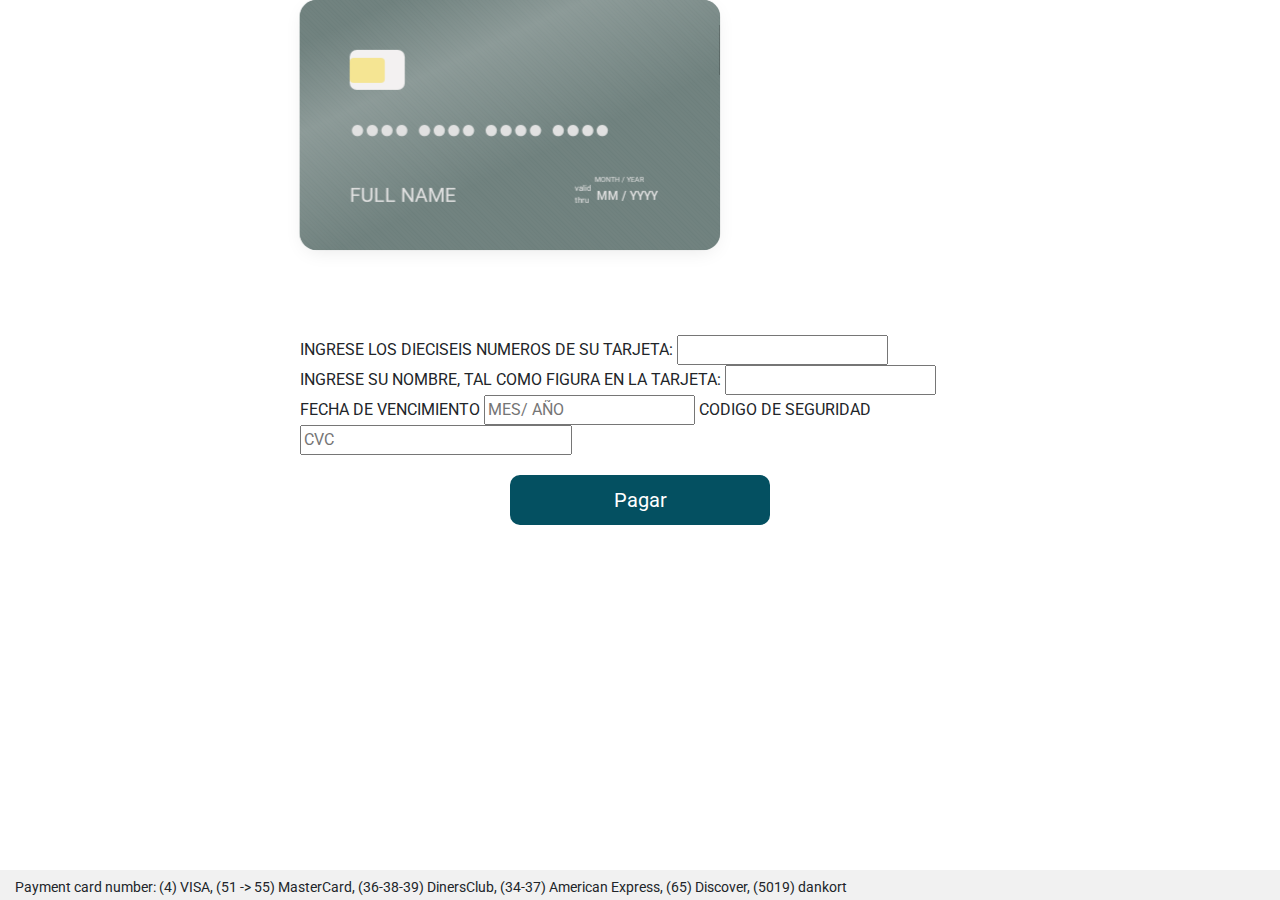
==== commit 843dd06a: "final" ====
--- a/pagos.html
+++ b/pagos.html
@@ -42,7 +42,7 @@
             <input class="pagos-input pagos-expire" type="text" placeholder="MES/ AÑO"/>
             <label class="pagos-label"  >CODIGO DE SEGURIDAD</label>
             <input class="pagos-input pagos-ccv" type="text" placeholder="CVC" maxlength="3" onkeypress='return event.charCode >= 48 && event.charCode <= 57'/>
-            <button class="pagos-buy"><i class="material-icons">lock</i> Pay --.-- </button>
+            <button class="pagos-buy"><i class="material-icons"></i> Pagar </button>
           </div>
         </div>
     <script src="https://code.jquery.com/jquery-3.6.0.min.js"></script>
--- a/css/pagos.css
+++ b/css/pagos.css
@@ -23,10 +23,7 @@
 }
 
 .pagos-container {
-  position: absolute;
-  display: -webkit-box;
-  display: -ms-flexbox;
-  display: flex;
+  display: block;
   -webkit-box-orient: horizontal;
   -webkit-box-direction: normal;
       -ms-flex-direction: row;
